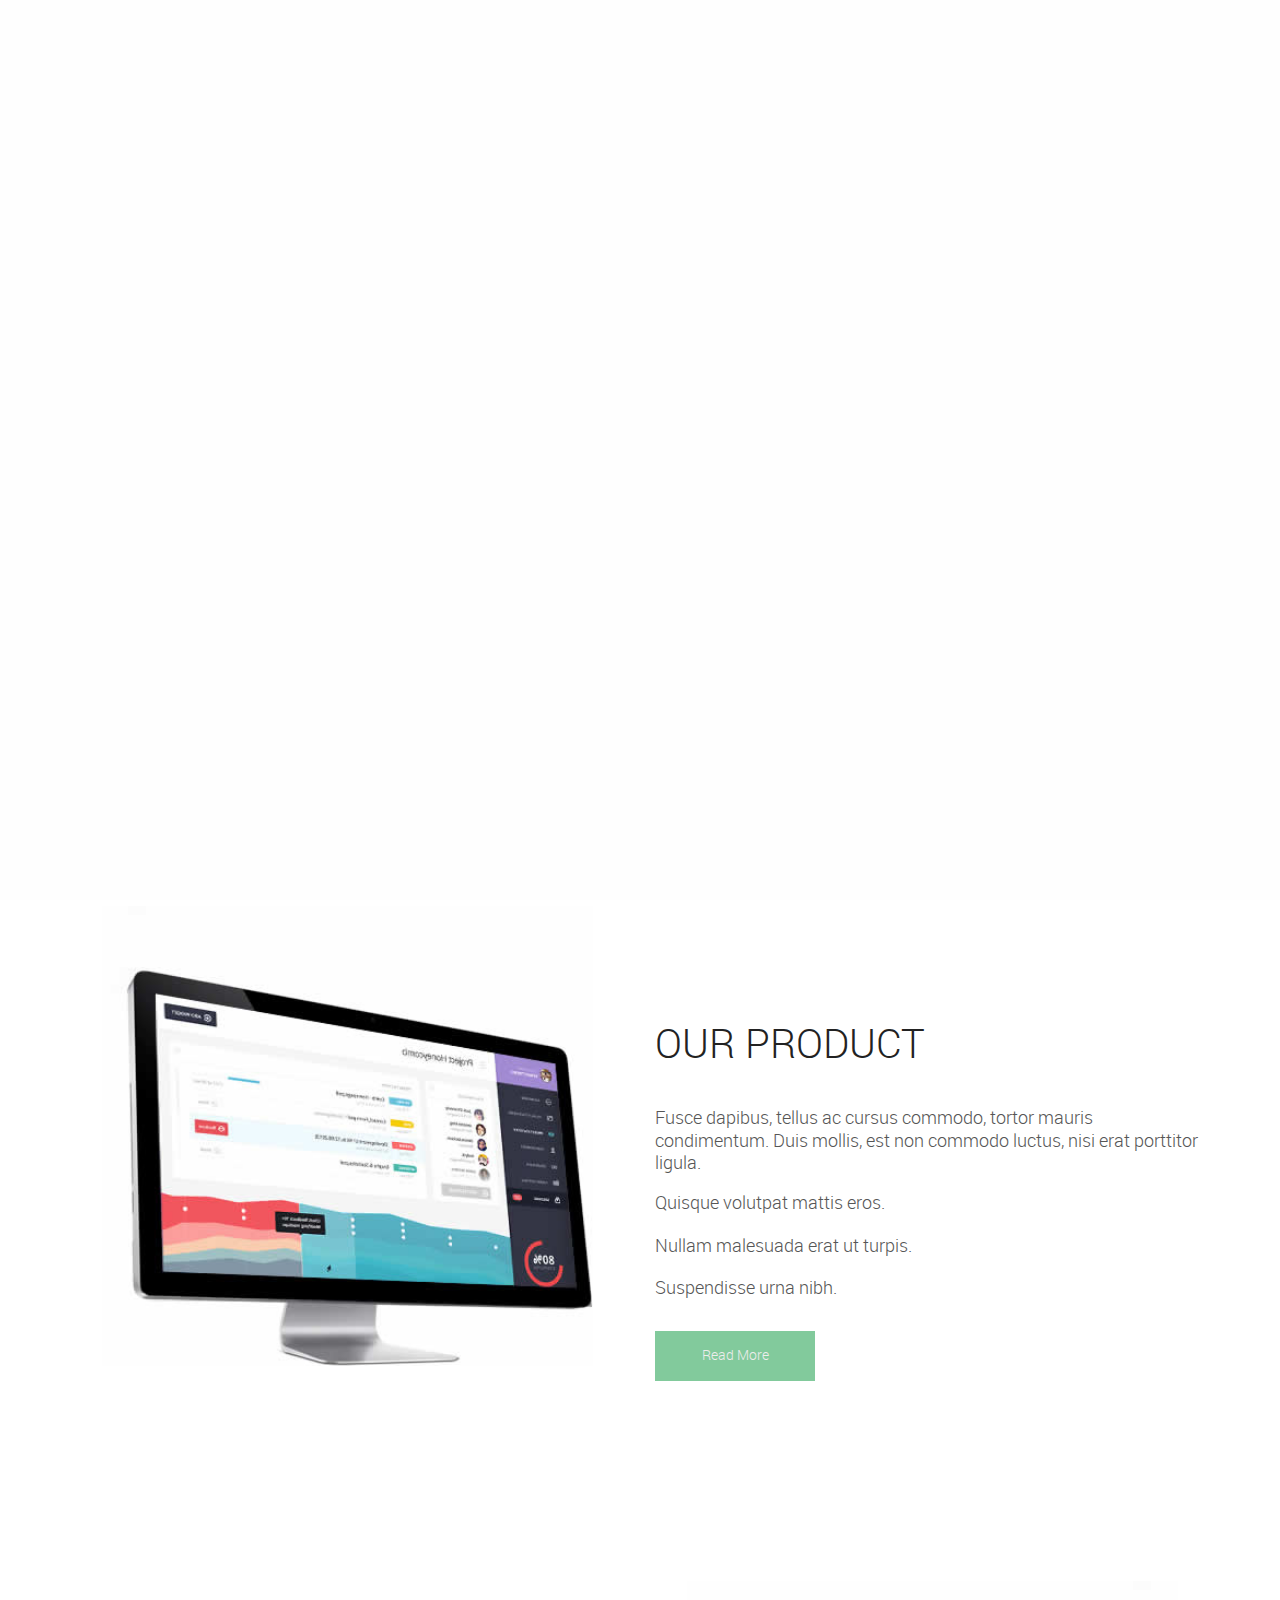
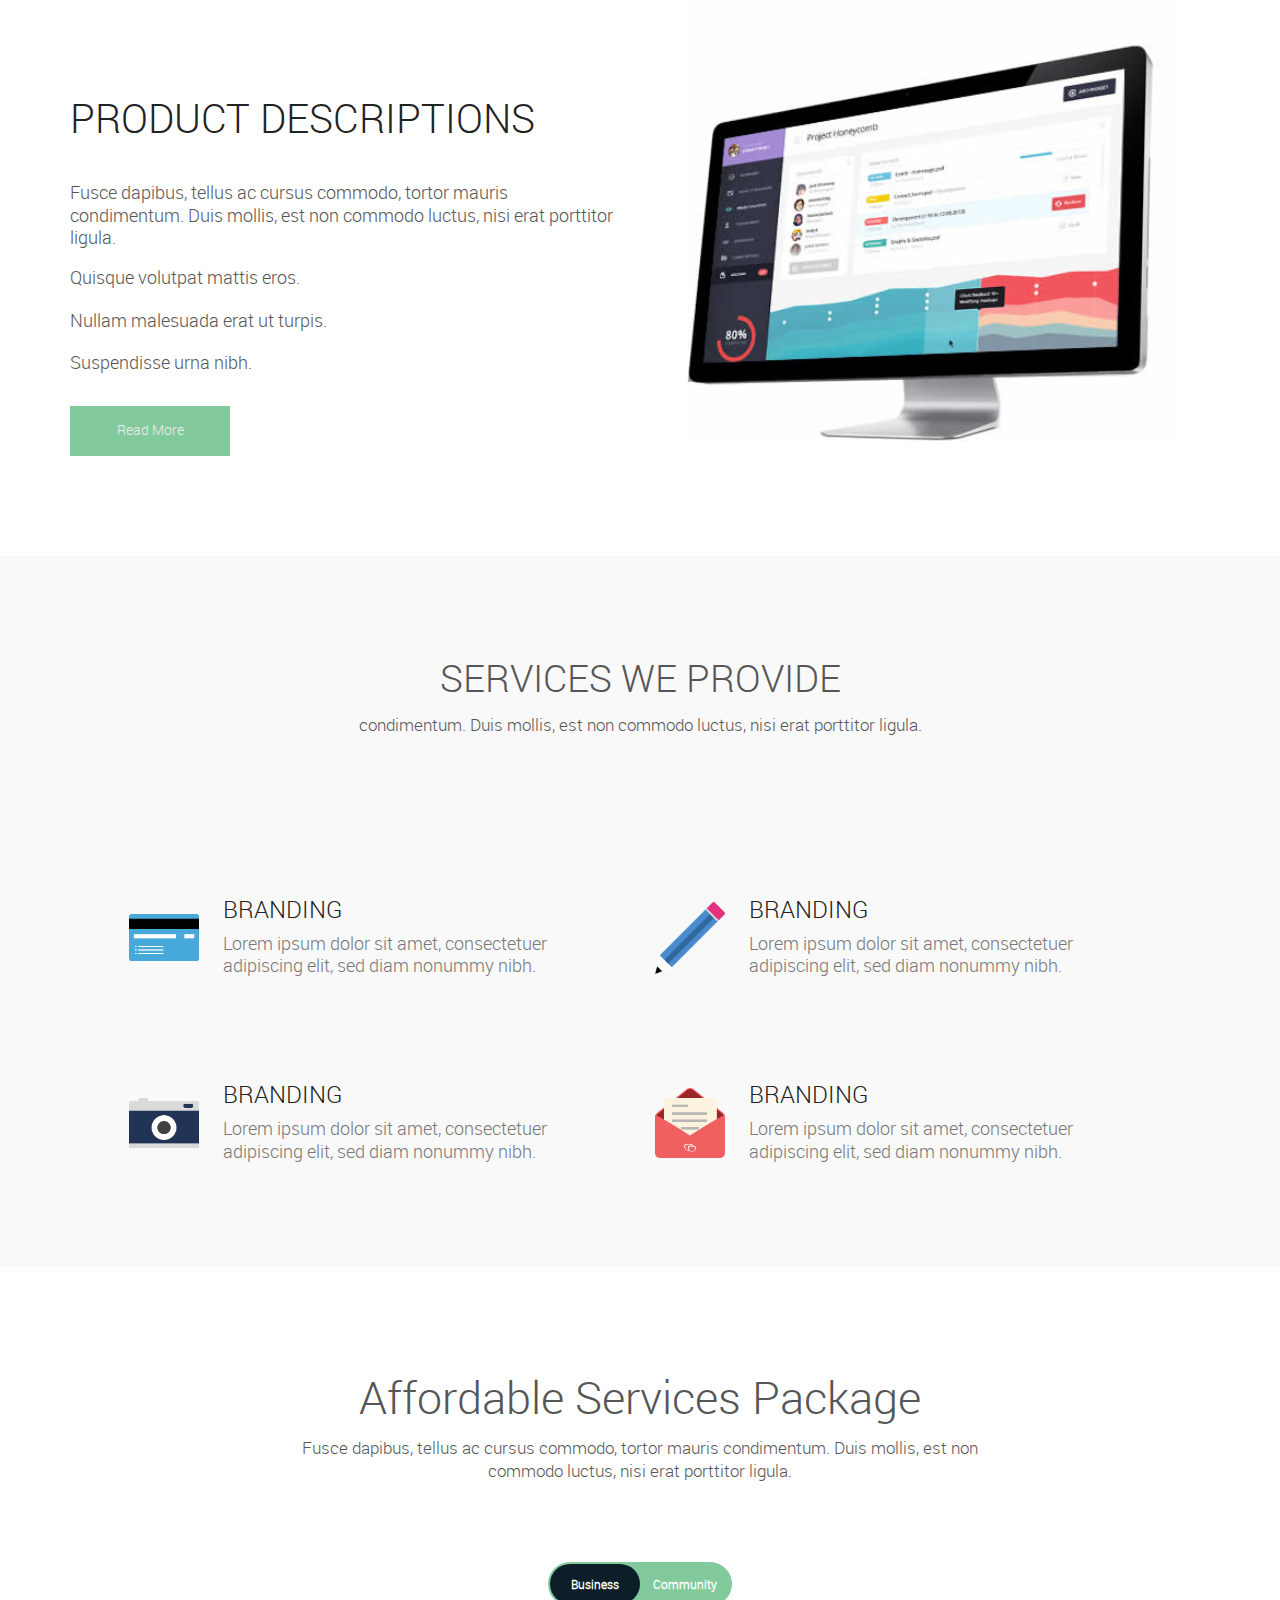
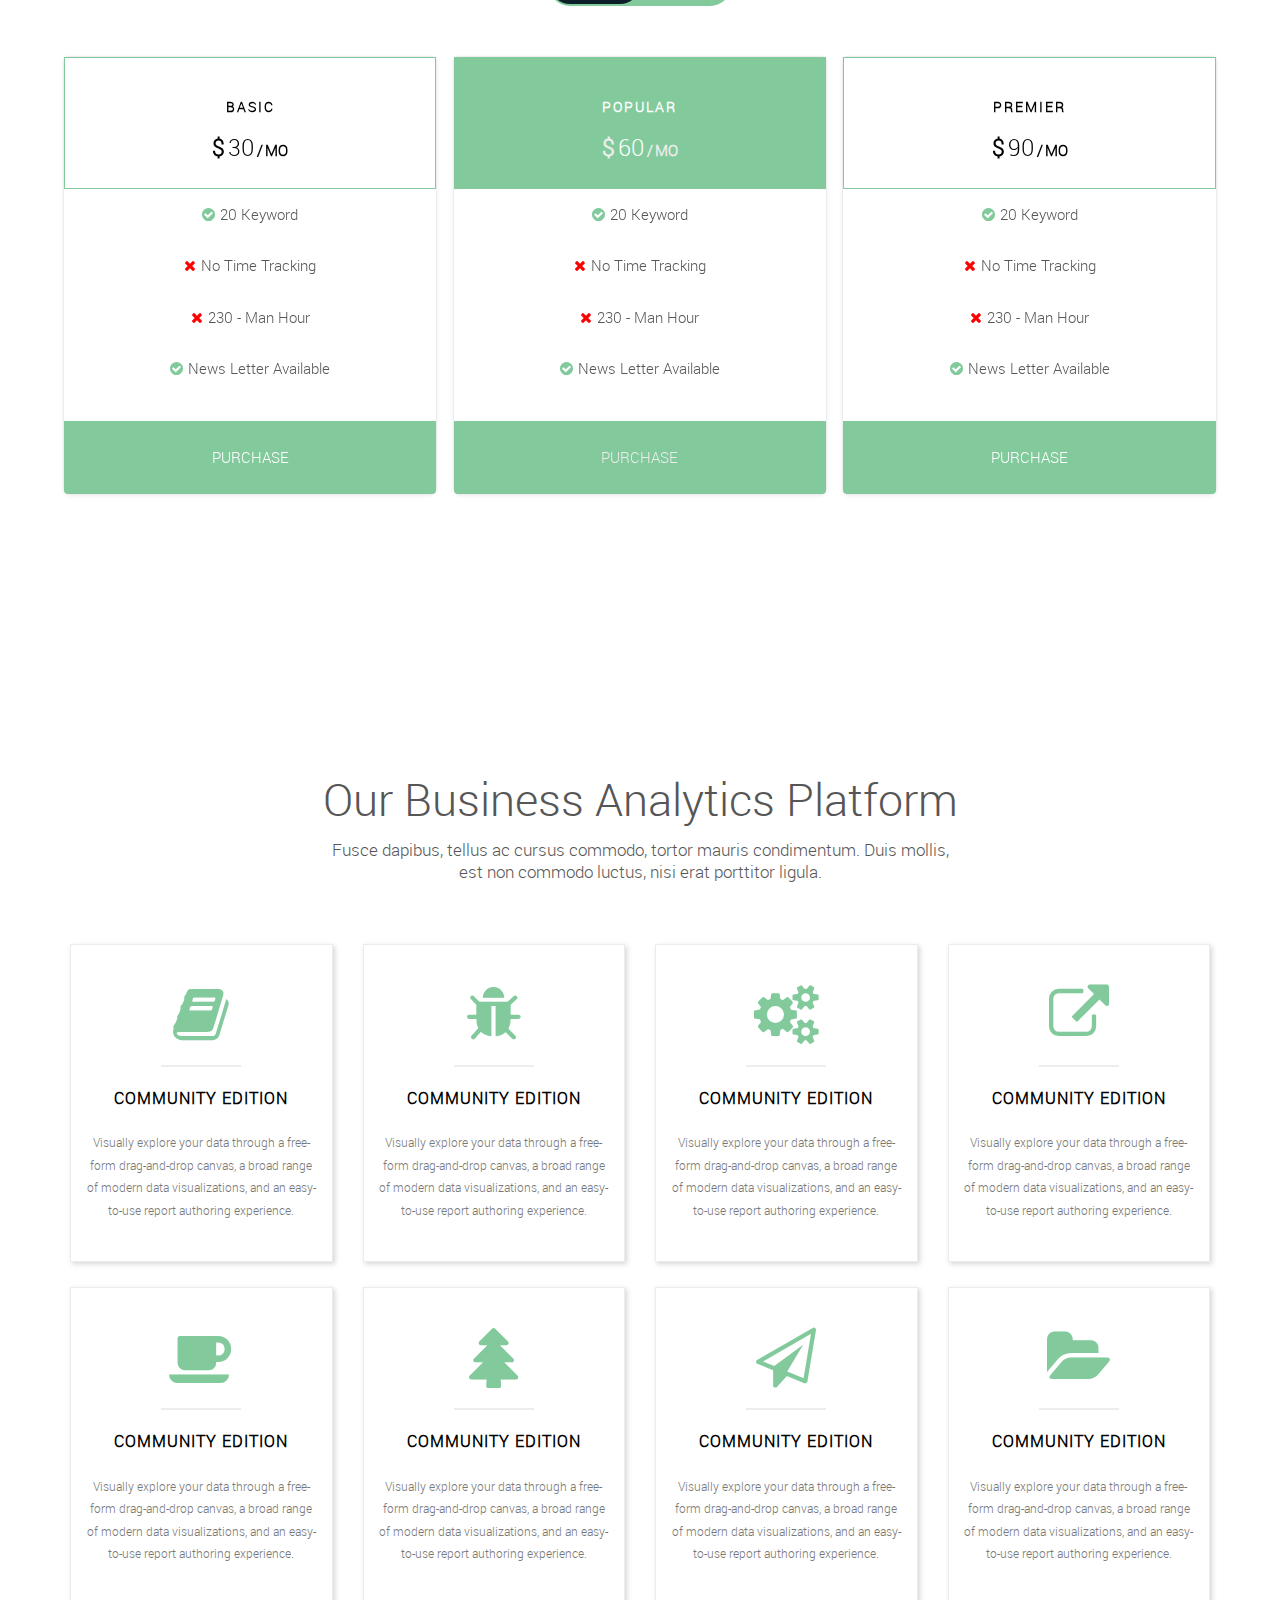
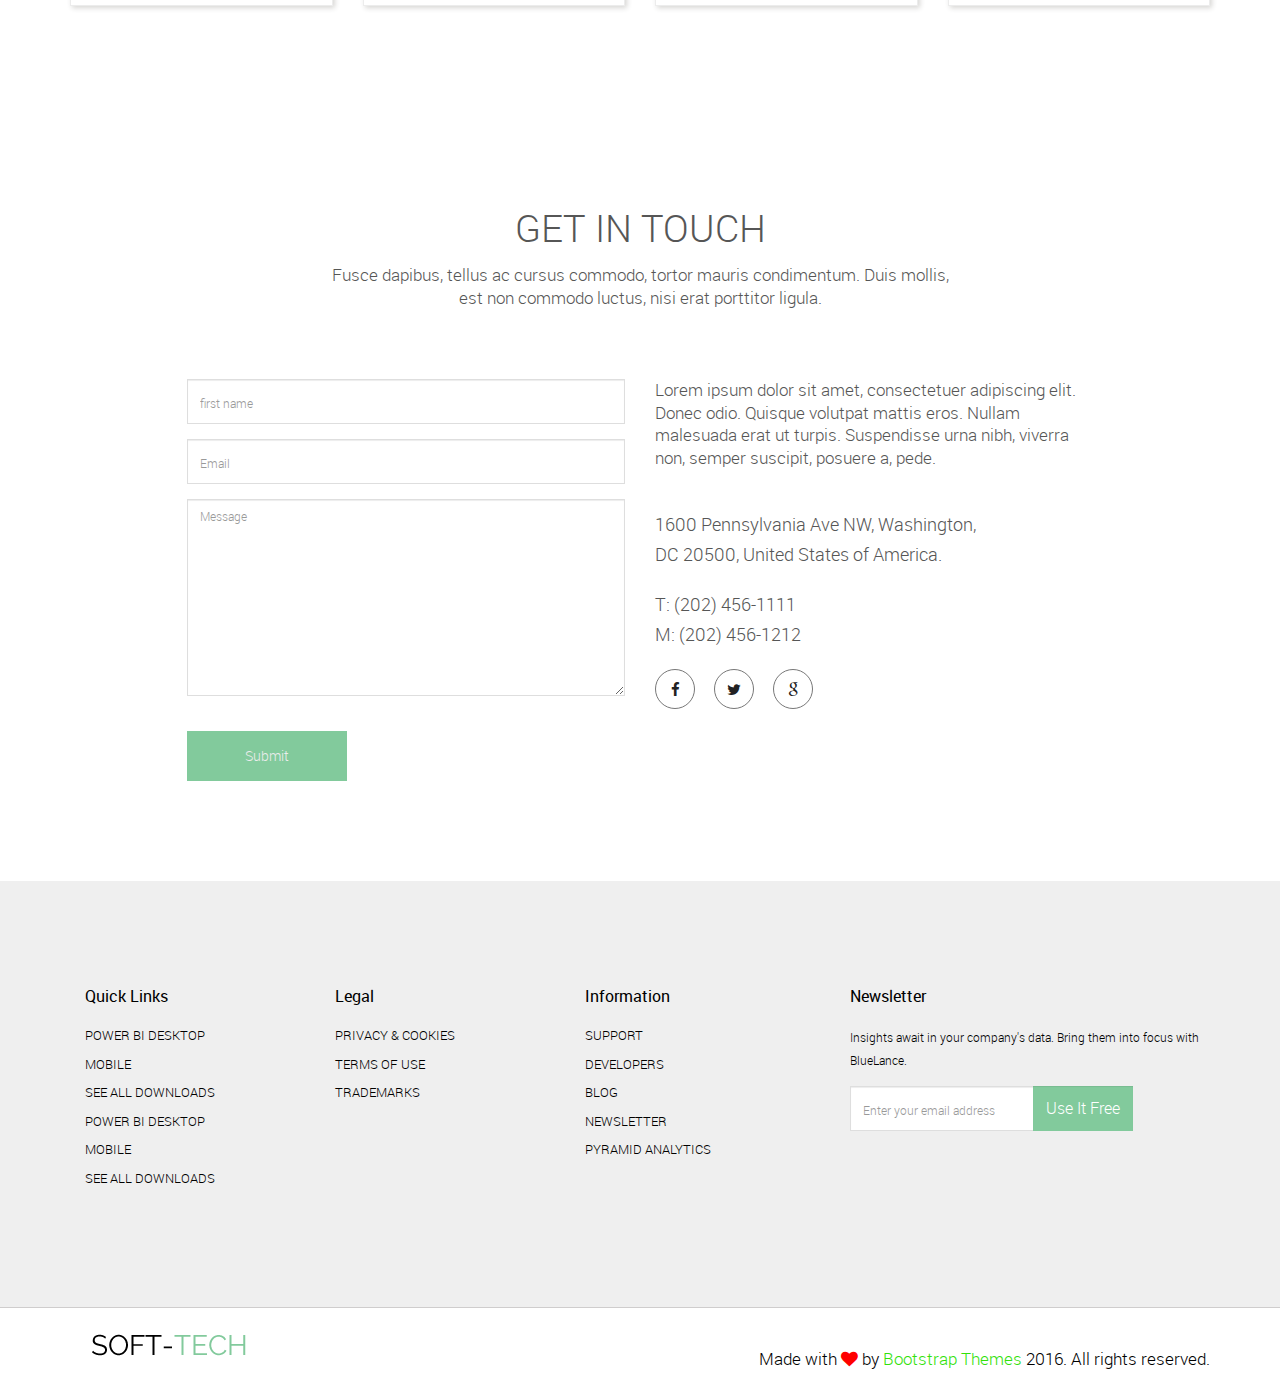
==== webpage_template/index.html @ a2000632 "title sutff" ====
<!doctype html>
<!--[if lt IE 7]>      <html class="no-js lt-ie9 lt-ie8 lt-ie7" lang=""> <![endif]-->
<!--[if IE 7]>         <html class="no-js lt-ie9 lt-ie8" lang=""> <![endif]-->
<!--[if IE 8]>         <html class="no-js lt-ie9" lang=""> <![endif]-->
<!--[if gt IE 8]><!--> <html class="no-js" lang=""> <!--<![endif]-->
    <head>
        <meta charset="utf-8">
        <meta http-equiv="X-UA-Compatible" content="IE=edge,chrome=1">
        <title>AIR SHARE Free Landing Page</title>
        <meta name="description" content="">
        <meta name="viewport" content="width=device-width, initial-scale=1">
        <link rel="apple-touch-icon" href="apple-touch-icon.png">

        <link rel="stylesheet" href="assets/css/bootstrap.min.css">
        <!--        <link rel="stylesheet" href="assets/css/bootstrap-theme.min.css">-->


        <!--For Plugins external css-->
        <link rel="stylesheet" href="assets/css/plugins.css" />
        <link rel="stylesheet" href="assets/css/roboto-webfont.css" />

        <!--Theme custom css -->
        <link rel="stylesheet" href="assets/css/style.css">

        <!--Theme Responsive css-->
        <link rel="stylesheet" href="assets/css/responsive.css" />

        <script src="assets/js/vendor/modernizr-2.8.3-respond-1.4.2.min.js"></script>
    </head>
    <body>
        <!--[if lt IE 8]>
            <p class="browserupgrade">You are using an <strong>outdated</strong> browser. Please <a href="http://browsehappy.com/">upgrade your browser</a> to improve your experience.</p>
        <![endif]-->
		<div class='preloader'><div class='loaded'>&nbsp;</div></div>
        <!-- Sections -->
        <section id="social" class="social">
            <div class="container">
                <!-- Example row of columns -->
                <div class="row">
                    <div class="social-wrapper">
                        <div class="col-md-6">
                            <div class="social-icon">
                                <a href="#"><i class="fa fa-facebook"></i></a>
                                <a href="#"><i class="fa fa-twitter"></i></a>
                                <a href="#"><i class="fa fa-google-plus"></i></a>
                                <a href="#"><i class="fa fa-linkedin"></i></a>
                            </div>
                        </div>
                        <div class="col-md-6">
                            <div class="social-contact">
                                <a href="#"><i class="fa fa-phone"></i>+1 9567756092</a>
                                <a href="#"><i class="fa fa-envelope"></i>airshare@gmail.com</a>
                            </div>
                        </div>
                    </div>
                </div>
            </div> <!-- /container -->
        </section>

        <nav class="navbar navbar-default">
            <div class="container">
                <!-- Brand and toggle get grouped for better mobile display -->
                <div class="navbar-header">
                    <button type="button" class="navbar-toggle collapsed" data-toggle="collapse" data-target="#bs-example-navbar-collapse-1" aria-expanded="false">
                        <span class="sr-only">Toggle navigation</span>
                        <span class="icon-bar"></span>
                        <span class="icon-bar"></span>
                        <span class="icon-bar"></span>
                    </button>
                    <a class="navbar-brand" href="#"><img src="assets/images/logo.png" alt="Logo" /></a>
                </div>

                <!-- Collect the nav links, forms, and other content for toggling -->
                <div class="collapse navbar-collapse" id="bs-example-navbar-collapse-1">

                    <ul class="nav navbar-nav navbar-right">
                        <li class="active"><a href="#home">Home</a></li>
                        <li><a href="#features">PRODUCT</a></li>
                        <li><a href="#service">Service</a></li>
                        <li><a href="#price">PRICE</a></li>
                        <li><a href="#business">Business</a></li>
                        <li><a href="#contact">Contact</a></li>
                        <li class="login"><a href="#">Sign In</a></li>
                    </ul>

                </div><!-- /.navbar-collapse -->
            </div><!-- /.container-fluid -->
        </nav>

        <!--Home page style-->
        <header id="home" class="home">
            <div class="overlay-fluid-block">
                <div class="container text-center">
                    <div class="row">
                        <div class="home-wrapper">
                            <div class="col-md-10 col-md-offset-1">
                                <div class="home-content">

                                    <h1>Bring your Big Data to Life With Soft-Tech</h1>
                                    <p>Blue Lance transforms your company's data into rich visuals for you to collect and organize so you can focus on what matters to you. Stay in the know, spot trends as they happen, and push your business further.</p>

                                    <div class="row">
                                        <div class="col-md-6 col-md-offset-3 col-sm-12 col-xs-12">
                                            <div class="home-contact">
                                                <div class="input-group">
                                                    <input type="text" class="form-control" placeholder="Enter your email address">
                                                    <input type="submit" class="form-control" value="Use It Free">

                                                </div><!-- /input-group -->


                                            </div>
                                        </div>
                                    </div>


                                </div>
                            </div>
                        </div>
                    </div>
                </div>
            </div>
        </header>

        <!-- Sections -->
        <section id="features" class="features sections">
            <div class="container">
                <div class="row">
                    <div class="main_features_content2">

                        <div class="col-sm-6">
                            <div class="single_features_left text-center">
                                <img src="assets/images/feature-2.jpg" alt="" />
                            </div>
                        </div>

                        <div class="col-sm-6 margin-top-60">
                            <div class="single_features_right ">
                                <h2>OUR PRODUCT</h2>
                                <p>Fusce dapibus, tellus ac cursus commodo, tortor mauris condimentum. Duis mollis, est non commodo luctus, nisi erat porttitor ligula.</p>
                                <ul>
                                    <li>Quisque volutpat mattis eros.</li>
                                    <li>Nullam malesuada erat ut turpis.</li>
                                    <li>Suspendisse urna nibh.</li>
                                </ul>
                                <div class="features_buttom">
                                    <a href="" class="btn btn-default">Read More</a>
                                </div>
                            </div>
                        </div>

                    </div>
                </div>
            </div>
        </section><!--End of Features 2 Section -->
        <section id="features" class="features sections">
            <div class="container">
                <div class="row">
                    <div class="main_features_content2">



                        <div class="col-sm-6 margin-top-60">
                            <div class="single_features_right ">
                                <h2>PRODUCT DESCRIPTIONS</h2>
                                <p>Fusce dapibus, tellus ac cursus commodo, tortor mauris condimentum. Duis mollis, est non commodo luctus, nisi erat porttitor ligula.</p>
                                <ul>
                                    <li>Quisque volutpat mattis eros.</li>
                                    <li>Nullam malesuada erat ut turpis.</li>
                                    <li>Suspendisse urna nibh.</li>
                                </ul>
                                <div class="features_buttom">
                                    <a href="" class="btn btn-default">Read More</a>
                                </div>
                            </div>
                        </div>
                         <div class="col-sm-6">
                            <div class="single_features_left text-center">
                                <img src="assets/images/feature-1.jpg" alt="" />
                            </div>
                        </div>

                    </div>
                </div>
            </div>
        </section><!--End of Features 2 Section -->


        <section id="service" class="service2 sections lightbg">
            <div class="container">
                <div class="row">
                    <div class="main_service2">
                        <div class="head_title text-center">
                            <h2>SERVICES WE PROVIDE</h2>
                            <p>condimentum. Duis mollis, est non commodo luctus, nisi erat porttitor ligula.</p>
                        </div>

                        <div class="service_content">
                            <div class="col-md-6 col-sm-6">
                                <div class="single_service2">
                                    <div class="single_service_left">
                                        <img src="assets/images/flaticon1.png" alt="" />
                                    </div>
                                    <div class="single_service_right">
                                        <h2>Branding</h2>
                                        <p>Lorem ipsum dolor sit amet, consectetuer adipiscing elit, sed diam nonummy nibh.</p>
                                    </div>
                                </div>
                            </div>
                            <div class="col-md-6 col-sm-6">
                                <div class="single_service2">
                                    <div class="single_service_left">
                                       <img src="assets/images/flaticon2.png" alt="" />
                                    </div>
                                    <div class="single_service_right">
                                        <h2>Branding</h2>
                                        <p>Lorem ipsum dolor sit amet, consectetuer adipiscing elit, sed diam nonummy nibh.</p>
                                    </div>
                                </div>
                            </div>
                            <div class="col-md-6 col-sm-6">
                                <div class="single_service2">
                                    <div class="single_service_left">
                                      <img src="assets/images/flaticon3.png" alt="" />
                                    </div>
                                    <div class="single_service_right">
                                        <h2>Branding</h2>
                                        <p>Lorem ipsum dolor sit amet, consectetuer adipiscing elit, sed diam nonummy nibh.</p>
                                    </div>
                                </div>
                            </div>
                            <div class="col-md-6 col-sm-6">
                                <div class="single_service2">
                                    <div class="single_service_left">
                                        <img src="assets/images/flaticon4.png" alt="" />
                                    </div>
                                    <div class="single_service_right">
                                        <h2>Branding</h2>
                                        <p>Lorem ipsum dolor sit amet, consectetuer adipiscing elit, sed diam nonummy nibh.</p>
                                    </div>
                                </div>
                            </div>
                        </div>
                    </div>
                </div>
            </div>
        </section><!-- End of Service2 Section -->



        <!-- Sections -->
        <section id="price" class="price sections">


            <div class="head_title text-center">
                <h1>Affordable Services Package</h1>
				<p>Fusce dapibus, tellus ac cursus commodo, tortor mauris condimentum. Duis mollis, est non commodo luctus, nisi erat porttitor ligula.</p>
            </div>
            <!-- Example row of columns -->
            <div class="cd-pricing-container cd-has-margins">
                <div class="cd-pricing-switcher">
                    <p class="fieldset">
                        <input type="radio" name="duration-2" value="monthly" id="monthly-2" checked>
                        <label for="monthly-2">Business</label>
                        <input type="radio" name="duration-2" value="yearly" id="yearly-2">
                        <label for="yearly-2">Community</label>
                        <span class="cd-switch"></span>
                    </p>
                </div> <!-- .cd-pricing-switcher -->

                <ul class="cd-pricing-list cd-bounce-invert">
                    <li>
                        <ul class="cd-pricing-wrapper">
                            <li data-type="monthly" class="is-visible">
                                <header class="cd-pricing-header">
                                    <h2>Basic</h2>

                                    <div class="cd-price">
                                        <span class="cd-currency">$</span>
                                        <span class="cd-value">30</span>
                                        <span class="cd-duration">mo</span>
                                    </div>
                                </header> <!-- .cd-pricing-header -->

                                <div class="cd-pricing-body">
                                    <ul class="cd-pricing-features">
                                        <li><em><i class="fa fa-check-circle"></i></em>20 Keyword</li>
                                        <li><em><i class="fa fa-remove"></i></em>No Time Tracking</li>
                                        <li><em><i class="fa fa-remove"></i></em>230 - Man Hour</li>
                                        <li><em><i class="fa fa-check-circle"></i></em>News Letter Available</li>

                                    </ul>
                                </div> <!-- .cd-pricing-body -->

                                <footer class="cd-pricing-footer">
                                    <a class="cd-select" href="#">Purchase</a>
                                </footer>  <!-- .cd-pricing-footer -->
                            </li>

                            <li data-type="yearly" class="is-hidden">
                                <header class="cd-pricing-header">
                                    <h2>Basic</h2>

                                    <div class="cd-price">
                                        <span class="cd-currency">$</span>
                                        <span class="cd-value">320</span>
                                        <span class="cd-duration">yr</span>
                                    </div>
                                </header> <!-- .cd-pricing-header -->

                                <div class="cd-pricing-body">
                                    <ul class="cd-pricing-features">
                                        <li><em><i class="fa fa-check-circle"></i></em>20 Keyword</li>
                                        <li><em><i class="fa fa-remove"></i></em>No Time Tracking</li>
                                        <li><em><i class="fa fa-remove"></i></em>230 - Man Hour</li>
                                        <li><em><i class="fa fa-check-circle"></i></em>News Letter Available</li>

                                    </ul>
                                </div> <!-- .cd-pricing-body -->

                                <footer class="cd-pricing-footer">
                                    <a class="cd-select" href="#">Purchase</a>
                                </footer>  <!-- .cd-pricing-footer -->
                            </li>
                        </ul> <!-- .cd-pricing-wrapper -->
                    </li>

                    <li class="cd-popular">
                        <ul class="cd-pricing-wrapper">
                            <li data-type="monthly" class="is-visible">
                                <header class="cd-pricing-header">
                                    <h2>Popular</h2>
                                    <div class="cd-price">
                                        <span class="cd-currency">$</span>
                                        <span class="cd-value">60</span>
                                        <span class="cd-duration">mo</span>
                                    </div>
                                </header> <!-- .cd-pricing-header -->

                                <div class="cd-pricing-body">
                                    <ul class="cd-pricing-features">
                                        <li><em><i class="fa fa-check-circle"></i></em>20 Keyword</li>
                                        <li><em><i class="fa fa-remove"></i></em>No Time Tracking</li>
                                        <li><em><i class="fa fa-remove"></i></em>230 - Man Hour</li>
                                        <li><em><i class="fa fa-check-circle"></i></em>News Letter Available</li>

                                    </ul>
                                </div> <!-- .cd-pricing-body -->

                                <footer class="cd-pricing-footer">
                                    <a class="cd-select" href="#">Purchase</a>
                                </footer>  <!-- .cd-pricing-footer -->
                            </li>

                            <li data-type="yearly" class="is-hidden">
                                <header class="cd-pricing-header">
                                    <h2>Popular</h2>

                                    <div class="cd-price">
                                        <span class="cd-currency">$</span>
                                        <span class="cd-value">630</span>
                                        <span class="cd-duration">yr</span>
                                    </div>
                                </header> <!-- .cd-pricing-header -->

                                <div class="cd-pricing-body">
                                    <ul class="cd-pricing-features">
                                        <li><em><i class="fa fa-check-circle"></i></em>20 Keyword</li>
                                        <li><em><i class="fa fa-remove"></i></em>No Time Tracking</li>
                                        <li><em><i class="fa fa-remove"></i></em>230 - Man Hour</li>
                                        <li><em><i class="fa fa-check-circle"></i></em>News Letter Available</li>

                                    </ul>
                                </div> <!-- .cd-pricing-body -->

                                <footer class="cd-pricing-footer">
                                    <a class="cd-select" href="#">Purchase</a>
                                </footer>  <!-- .cd-pricing-footer -->
                            </li>
                        </ul> <!-- .cd-pricing-wrapper -->
                    </li>

                    <li>
                        <ul class="cd-pricing-wrapper">
                            <li data-type="monthly" class="is-visible">
                                <header class="cd-pricing-header">
                                    <h2>Premier</h2>

                                    <div class="cd-price">
                                        <span class="cd-currency">$</span>
                                        <span class="cd-value">90</span>
                                        <span class="cd-duration">mo</span>
                                    </div>
                                </header> <!-- .cd-pricing-header -->

                                <div class="cd-pricing-body">
                                    <ul class="cd-pricing-features">
                                        <li><em><i class="fa fa-check-circle"></i></em>20 Keyword</li>
                                        <li><em><i class="fa fa-remove"></i></em>No Time Tracking</li>
                                        <li><em><i class="fa fa-remove"></i></em>230 - Man Hour</li>
                                        <li><em><i class="fa fa-check-circle"></i></em>News Letter Available</li>

                                    </ul>
                                </div> <!-- .cd-pricing-body -->

                                <footer class="cd-pricing-footer">
                                    <a class="cd-select" href="#">Purchase</a>
                                </footer>  <!-- .cd-pricing-footer -->
                            </li>

                            <li data-type="yearly" class="is-hidden">
                                <header class="cd-pricing-header">
                                    <h2>Premier</h2>

                                    <div class="cd-price">
                                        <span class="cd-currency">$</span>
                                        <span class="cd-value">950</span>
                                        <span class="cd-duration">yr</span>
                                    </div>
                                </header> <!-- .cd-pricing-header -->

                                <div class="cd-pricing-body">
                                    <ul class="cd-pricing-features">
                                        <li><em><i class="fa fa-check-circle"></i></em>20 Keyword</li>
                                        <li><em><i class="fa fa-remove"></i></em>No Time Tracking</li>
                                        <li><em><i class="fa fa-remove"></i></em>230 - Man Hour</li>
                                        <li><em><i class="fa fa-check-circle"></i></em>News Letter Available</li>

                                    </ul>
                                </div> <!-- .cd-pricing-body -->

                                <footer class="cd-pricing-footer">
                                    <a class="cd-select" href="#">Purchase</a>
                                </footer>  <!-- .cd-pricing-footer -->
                            </li>
                        </ul> <!-- .cd-pricing-wrapper -->
                    </li>
                </ul> <!-- .cd-pricing-list -->
            </div> <!-- .cd-pricing-container -->

        </section>

        <!-- Sections -->
        <section id="business" class="portfolio sections">
            <div class="container">
                <div class="head_title text-center">
                    <h1>Our Business Analytics Platform</h1>
					<p>Fusce dapibus, tellus ac cursus commodo, tortor mauris condimentum. Duis mollis, est non commodo luctus, nisi erat porttitor ligula.</p>
                </div>

                <div class="row">
                    <div class="portfolio-wrapper text-center">
                        <div class="col-md-3 col-sm-6 col-xs-12">
                            <div class="community-edition">
                                <i class="fa fa-book"></i>
                                <div class="separator"></div>
                                <h4>Community Edition</h4>
                                <p>Visually explore your data through a free-form drag-and-drop canvas, a broad range of modern data visualizations, and an easy-to-use report authoring experience.</p>
                            </div>
                        </div>

                        <div class="col-md-3 col-sm-6 col-xs-12">
                            <div class="community-edition">
                                <i class="fa fa-bug"></i>
                                <div class="separator"></div>
                                <h4>Community Edition</h4>
                                <p>Visually explore your data through a free-form drag-and-drop canvas, a broad range of modern data visualizations, and an easy-to-use report authoring experience.</p>
                            </div>
                        </div>

                        <div class="col-md-3 col-sm-6 col-xs-12">
                            <div class="community-edition">
                                <i class="fa fa-gears"></i>
                                <div class="separator"></div>
                                <h4>Community Edition</h4>
                                <p>Visually explore your data through a free-form drag-and-drop canvas, a broad range of modern data visualizations, and an easy-to-use report authoring experience.</p>
                            </div>
                        </div>

                        <div class="col-md-3 col-sm-6 col-xs-12">
                            <div class="community-edition">
                                <i class="fa fa-external-link"></i>
                                <div class="separator"></div>
                                <h4>Community Edition</h4>
                                <p>Visually explore your data through a free-form drag-and-drop canvas, a broad range of modern data visualizations, and an easy-to-use report authoring experience.</p>
                            </div>
                        </div>

                    </div>
                </div>

                <!-- Example row of columns -->
                <div class="row">
                    <div class="portfolio-wrapper2 text-center">
                        <div class="col-md-3 col-sm-6 col-xs-12">
                            <div class="community-edition">
                                <i class="fa fa-coffee"></i>
                                <div class="separator"></div>
                                <h4>Community Edition</h4>
                                <p>Visually explore your data through a free-form drag-and-drop canvas, a broad range of modern data visualizations, and an easy-to-use report authoring experience.</p>
                            </div>
                        </div>

                        <div class="col-md-3 col-sm-6 col-xs-12">
                            <div class="community-edition">
                                <i class="fa fa-tree"></i>
                                <div class="separator"></div>
                                <h4>Community Edition</h4>
                                <p>Visually explore your data through a free-form drag-and-drop canvas, a broad range of modern data visualizations, and an easy-to-use report authoring experience.</p>
                            </div>
                        </div>

                        <div class="col-md-3 col-sm-6 col-xs-12">
                            <div class="community-edition">
                                <i class="fa fa-paper-plane-o"></i>
                                <div class="separator"></div>
                                <h4>Community Edition</h4>
                                <p>Visually explore your data through a free-form drag-and-drop canvas, a broad range of modern data visualizations, and an easy-to-use report authoring experience.</p>
                            </div>
                        </div>

                        <div class="col-md-3 col-sm-6 col-xs-12">
                            <div class="community-edition">
                                <i class="fa fa-folder-open"></i>
                                <div class="separator"></div>
                                <h4>Community Edition</h4>
                                <p>Visually explore your data through a free-form drag-and-drop canvas, a broad range of modern data visualizations, and an easy-to-use report authoring experience.</p>
                            </div>
                        </div>

                    </div>
                </div>
            </div> <!-- /container -->
        </section>


        <section id="contact" class="contact sections">
            <div class="container">
                <div class="row">
                    <div class="main_contact whitebackground">
                        <div class="head_title text-center">
                            <h2>GET IN TOUCH</h2>
							<p>Fusce dapibus, tellus ac cursus commodo, tortor mauris condimentum. Duis mollis, est non commodo luctus, nisi erat porttitor ligula.</p>
                        </div>
                        <div class="contact_content">
                            <div class="col-md-6">
                                <div class="single_left_contact">
                                    <form action="#" id="formid">

                                        <div class="form-group">
                                            <input type="text" class="form-control" name="name" placeholder="first name" required="">
                                        </div>

                                        <div class="form-group">
                                            <input type="email" class="form-control" name="email" placeholder="Email" required="">
                                        </div>


                                        <div class="form-group">
                                            <textarea class="form-control" name="message" rows="8" placeholder="Message"></textarea>
                                        </div>

                                        <div class="center-content">
                                            <input type="submit" value="Submit" class="btn btn-default">
                                        </div>
                                    </form>
                                </div>
                            </div>
                            <div class="col-md-6">
                                <div class="single_right_contact">
                                    <p>Lorem ipsum dolor sit amet, consectetuer adipiscing elit. Donec odio. Quisque volutpat mattis eros. Nullam malesuada erat ut turpis. Suspendisse urna nibh, viverra non, semper suscipit, posuere a, pede.</p>

                                    <div class="contact_address margin-top-40">
                                        <span>1600 Pennsylvania Ave NW, Washington,</span>
                                        <span>DC 20500, United States of America.</span>
                                        <span class="margin-top-20">T: (202) 456-1111</span>
                                        <span>M: (202) 456-1212</span>
                                    </div>

                                    <div class="contact_socail_bookmark">
                                        <a href=""><i class="fa fa-facebook"></i></a>
                                        <a href=""><i class="fa fa-twitter"></i></a>
                                        <a href=""><i class="fa fa-google"></i></a>
                                    </div>

                                </div>
                            </div>
                        </div>
                    </div>
                </div>
            </div>
        </section><!-- End of Contact Section -->


        <section id="footer-menu" class="sections footer-menu">
            <div class="container">
                <div class="row">
                    <div class="footer-menu-wrapper">

                        <div class="col-md-8 col-sm-12 col-xs-12">
                            <div class="col-md-4 col-sm-6 col-xs-12">
                                <div class="menu-item">
                                    <h5>Quick Links</h5>
                                    <ul>
                                        <li>POWER BI DESKTOP</li>
                                        <li>MOBILE</li>
                                        <li>SEE ALL DOWNLOADS</li>
                                        <li>POWER BI DESKTOP</li>
                                        <li>MOBILE</li>
                                        <li>SEE ALL DOWNLOADS</li>
                                    </ul>
                                </div>
                            </div>

                            <div class="col-md-4 col-sm-6 col-xs-12">
                                <div class="menu-item">
                                    <h5>Legal</h5>
                                    <ul>
                                        <li>PRIVACY & COOKIES</li>
                                        <li>TERMS OF USE</li>
                                        <li>TRADEMARKS</li>
                                    </ul>
                                </div>
                            </div>

                            <div class="col-md-4 col-sm-6 col-xs-12">
                                <div class="menu-item">
                                    <h5>Information</h5>
                                    <ul>
                                        <li>SUPPORT</li>
                                        <li>DEVELOPERS</li>
                                        <li>BLOG</li>
                                        <li>NEWSLETTER</li>
                                        <li>PYRAMID ANALYTICS</li>
                                    </ul>
                                </div>
                            </div>
                        </div>

                        <div class="col-md-4 col-sm-6 col-xs-12">
                            <div class="menu-item">
                                <h5>Newsletter</h5>
                                <p>Insights await in your company's data. Bring them into focus with BlueLance.</p>
                                <div class="input-group">
                                    <input type="text" class="form-control" placeholder="Enter your email address">
                                    <input type="submit" class="form-control" value="Use It Free">
                                </div>
                            </div>
                        </div>

                    </div>
                </div>
            </div>
        </section>


        <!--Footer-->
        <footer id="footer" class="footer">
            <div class="container">
                <div class="row">
                    <div class="footer-wrapper">

                        <div class="col-md-6 col-sm-6 col-xs-12">
                            <div class="footer-brand">
                                <img src="assets/images/logo.png" alt="logo" />
                            </div>
                        </div>

                        <div class="col-md-6 col-sm-6 col-xs-12">
                            <div class="copyright">
                                <p>Made with <i class="fa fa-heart"></i> by <a target="_blank" href="http://bootstrapthemes.co"> Bootstrap Themes </a>2016. All rights reserved.</p>

                            </div>
                        </div>

                    </div>
                </div>
            </div>
        </footer>


		<div class="scrollup">
			<a href="#"><i class="fa fa-chevron-up"></i></a>
		</div>


        <script src="assets/js/vendor/jquery-1.11.2.min.js"></script>
        <script src="assets/js/vendor/bootstrap.min.js"></script>

        <script src="assets/js/plugins.js"></script>
        <script src="assets/js/modernizr.js"></script>
        <script src="assets/js/main.js"></script>
    </body>
</html>
---- webpage_template/assets/css/plugins.css ----
/*
Author: XpeedStudio
Author URI: http://themeforest.net/user/XpeedStudio/portfolio
*/


//Animate CSS

@charset "UTF-8";.animated{-webkit-animation-duration:1s;animation-duration:1s;-webkit-animation-fill-mode:both;animation-fill-mode:both}.animated.hinge{-webkit-animation-duration:2s;animation-duration:2s}@-webkit-keyframes bounce{0%,20%,50%,80%,100%{-webkit-transform:translateY(0);transform:translateY(0)}40%{-webkit-transform:translateY(-30px);transform:translateY(-30px)}60%{-webkit-transform:translateY(-15px);transform:translateY(-15px)}}@keyframes bounce{0%,20%,50%,80%,100%{-webkit-transform:translateY(0);-ms-transform:translateY(0);transform:translateY(0)}40%{-webkit-transform:translateY(-30px);-ms-transform:translateY(-30px);transform:translateY(-30px)}60%{-webkit-transform:translateY(-15px);-ms-transform:translateY(-15px);transform:translateY(-15px)}}.bounce{-webkit-animation-name:bounce;animation-name:bounce}@-webkit-keyframes flash{0%,50%,100%{opacity:1}25%,75%{opacity:0}}@keyframes flash{0%,50%,100%{opacity:1}25%,75%{opacity:0}}.flash{-webkit-animation-name:flash;animation-name:flash}@-webkit-keyframes pulse{0%{-webkit-transform:scale(1);transform:scale(1)}50%{-webkit-transform:scale(1.1);transform:scale(1.1)}100%{-webkit-transform:scale(1);transform:scale(1)}}@keyframes pulse{0%{-webkit-transform:scale(1);-ms-transform:scale(1);transform:scale(1)}50%{-webkit-transform:scale(1.1);-ms-transform:scale(1.1);transform:scale(1.1)}100%{-webkit-transform:scale(1);-ms-transform:scale(1);transform:scale(1)}}.pulse{-webkit-animation-name:pulse;animation-name:pulse}@-webkit-keyframes shake{0%,100%{-webkit-transform:translateX(0);transform:translateX(0)}10%,30%,50%,70%,90%{-webkit-transform:translateX(-10px);transform:translateX(-10px)}20%,40%,60%,80%{-webkit-transform:translateX(10px);transform:translateX(10px)}}@keyframes shake{0%,100%{-webkit-transform:translateX(0);-ms-transform:translateX(0);transform:translateX(0)}10%,30%,50%,70%,90%{-webkit-transform:translateX(-10px);-ms-transform:translateX(-10px);transform:translateX(-10px)}20%,40%,60%,80%{-webkit-transform:translateX(10px);-ms-transform:translateX(10px);transform:translateX(10px)}}.shake{-webkit-animation-name:shake;animation-name:shake}@-webkit-keyframes swing{20%{-webkit-transform:rotate(15deg);transform:rotate(15deg)}40%{-webkit-transform:rotate(-10deg);transform:rotate(-10deg)}60%{-webkit-transform:rotate(5deg);transform:rotate(5deg)}80%{-webkit-transform:rotate(-5deg);transform:rotate(-5deg)}100%{-webkit-transform:rotate(0);transform:rotate(0)}}@keyframes swing{20%{-webkit-transform:rotate(15deg);-ms-transform:rotate(15deg);transform:rotate(15deg)}40%{-webkit-transform:rotate(-10deg);-ms-transform:rotate(-10deg);transform:rotate(-10deg)}60%{-webkit-transform:rotate(5deg);-ms-transform:rotate(5deg);transform:rotate(5deg)}80%{-webkit-transform:rotate(-5deg);-ms-transform:rotate(-5deg);transform:rotate(-5deg)}100%{-webkit-transform:rotate(0);-ms-transform:rotate(0);transform:rotate(0)}}.swing{-webkit-transform-origin:top center;-ms-transform-origin:top center;transform-origin:top center;-webkit-animation-name:swing;animation-name:swing}@-webkit-keyframes tada{0%{-webkit-transform:scale(1);transform:scale(1)}10%,20%{-webkit-transform:scale(.9)rotate(-3deg);transform:scale(.9)rotate(-3deg)}30%,50%,70%,90%{-webkit-transform:scale(1.1)rotate(3deg);transform:scale(1.1)rotate(3deg)}40%,60%,80%{-webkit-transform:scale(1.1)rotate(-3deg);transform:scale(1.1)rotate(-3deg)}100%{-webkit-transform:scale(1)rotate(0);transform:scale(1)rotate(0)}}@keyframes tada{0%{-webkit-transform:scale(1);-ms-transform:scale(1);transform:scale(1)}10%,20%{-webkit-transform:scale(.9)rotate(-3deg);-ms-transform:scale(.9)rotate(-3deg);transform:scale(.9)rotate(-3deg)}30%,50%,70%,90%{-webkit-transform:scale(1.1)rotate(3deg);-ms-transform:scale(1.1)rotate(3deg);transform:scale(1.1)rotate(3deg)}40%,60%,80%{-webkit-transform:scale(1.1)rotate(-3deg);-ms-transform:scale(1.1)rotate(-3deg);transform:scale(1.1)rotate(-3deg)}100%{-webkit-transform:scale(1)rotate(0);-ms-transform:scale(1)rotate(0);transform:scale(1)rotate(0)}}.tada{-webkit-animation-name:tada;animation-name:tada}@-webkit-keyframes wobble{0%{-webkit-transform:translateX(0%);transform:translateX(0%)}15%{-webkit-transform:translateX(-25%)rotate(-5deg);transform:translateX(-25%)rotate(-5deg)}30%{-webkit-transform:translateX(20%)rotate(3deg);transform:translateX(20%)rotate(3deg)}45%{-webkit-transform:translateX(-15%)rotate(-3deg);transform:translateX(-15%)rotate(-3deg)}60%{-webkit-transform:translateX(10%)rotate(2deg);transform:translateX(10%)rotate(2deg)}75%{-webkit-transform:translateX(-5%)rotate(-1deg);transform:translateX(-5%)rotate(-1deg)}100%{-webkit-transform:translateX(0%);transform:translateX(0%)}}@keyframes wobble{0%{-webkit-transform:translateX(0%);-ms-transform:translateX(0%);transform:translateX(0%)}15%{-webkit-transform:translateX(-25%)rotate(-5deg);-ms-transform:translateX(-25%)rotate(-5deg);transform:translateX(-25%)rotate(-5deg)}30%{-webkit-transform:translateX(20%)rotate(3deg);-ms-transform:translateX(20%)rotate(3deg);transform:translateX(20%)rotate(3deg)}45%{-webkit-transform:translateX(-15%)rotate(-3deg);-ms-transform:translateX(-15%)rotate(-3deg);transform:translateX(-15%)rotate(-3deg)}60%{-webkit-transform:translateX(10%)rotate(2deg);-ms-transform:translateX(10%)rotate(2deg);transform:translateX(10%)rotate(2deg)}75%{-webkit-transform:translateX(-5%)rotate(-1deg);-ms-transform:translateX(-5%)rotate(-1deg);transform:translateX(-5%)rotate(-1deg)}100%{-webkit-transform:translateX(0%);-ms-transform:translateX(0%);transform:translateX(0%)}}.wobble{-webkit-animation-name:wobble;animation-name:wobble}@-webkit-keyframes bounceIn{0%{opacity:0;-webkit-transform:scale(.3);transform:scale(.3)}50%{opacity:1;-webkit-transform:scale(1.05);transform:scale(1.05)}70%{-webkit-transform:scale(.9);transform:scale(.9)}100%{-webkit-transform:scale(1);transform:scale(1)}}@keyframes bounceIn{0%{opacity:0;-webkit-transform:scale(.3);-ms-transform:scale(.3);transform:scale(.3)}50%{opacity:1;-webkit-transform:scale(1.05);-ms-transform:scale(1.05);transform:scale(1.05)}70%{-webkit-transform:scale(.9);-ms-transform:scale(.9);transform:scale(.9)}100%{-webkit-transform:scale(1);-ms-transform:scale(1);transform:scale(1)}}.bounceIn{-webkit-animation-name:bounceIn;animation-name:bounceIn}@-webkit-keyframes bounceInDown{0%{opacity:0;-webkit-transform:translateY(-2000px);transform:translateY(-2000px)}60%{opacity:1;-webkit-transform:translateY(30px);transform:translateY(30px)}80%{-webkit-transform:translateY(-10px);transform:translateY(-10px)}100%{-webkit-transform:translateY(0);transform:translateY(0)}}@keyframes bounceInDown{0%{opacity:0;-webkit-transform:translateY(-2000px);-ms-transform:translateY(-2000px);transform:translateY(-2000px)}60%{opacity:1;-webkit-transform:translateY(30px);-ms-transform:translateY(30px);transform:translateY(30px)}80%{-webkit-transform:translateY(-10px);-ms-transform:translateY(-10px);transform:translateY(-10px)}100%{-webkit-transform:translateY(0);-ms-transform:translateY(0);transform:translateY(0)}}.bounceInDown{-webkit-animation-name:bounceInDown;animation-name:bounceInDown}@-webkit-keyframes bounceInLeft{0%{opacity:0;-webkit-transform:translateX(-2000px);transform:translateX(-2000px)}60%{opacity:1;-webkit-transform:translateX(30px);transform:translateX(30px)}80%{-webkit-transform:translateX(-10px);transform:translateX(-10px)}100%{-webkit-transform:translateX(0);transform:translateX(0)}}@keyframes bounceInLeft{0%{opacity:0;-webkit-transform:translateX(-2000px);-ms-transform:translateX(-2000px);transform:translateX(-2000px)}60%{opacity:1;-webkit-transform:translateX(30px);-ms-transform:translateX(30px);transform:translateX(30px)}80%{-webkit-transform:translateX(-10px);-ms-transform:translateX(-10px);transform:translateX(-10px)}100%{-webkit-transform:translateX(0);-ms-transform:translateX(0);transform:translateX(0)}}.bounceInLeft{-webkit-animation-name:bounceInLeft;animation-name:bounceInLeft}@-webkit-keyframes bounceInRight{0%{opacity:0;-webkit-transform:translateX(2000px);transform:translateX(2000px)}60%{opacity:1;-webkit-transform:translateX(-30px);transform:translateX(-30px)}80%{-webkit-transform:translateX(10px);transform:translateX(10px)}100%{-webkit-transform:translateX(0);transform:translateX(0)}}@keyframes bounceInRight{0%{opacity:0;-webkit-transform:translateX(2000px);-ms-transform:translateX(2000px);transform:translateX(2000px)}60%{opacity:1;-webkit-transform:translateX(-30px);-ms-transform:translateX(-30px);transform:translateX(-30px)}80%{-webkit-transform:translateX(10px);-ms-transform:translateX(10px);transform:translateX(10px)}100%{-webkit-transform:translateX(0);-ms-transform:translateX(0);transform:translateX(0)}}.bounceInRight{-webkit-animation-name:bounceInRight;animation-name:bounceInRight}@-webkit-keyframes bounceInUp{0%{opacity:0;-webkit-transform:translateY(2000px);transform:translateY(2000px)}60%{opacity:1;-webkit-transform:translateY(-30px);transform:translateY(-30px)}80%{-webkit-transform:translateY(10px);transform:translateY(10px)}100%{-webkit-transform:translateY(0);transform:translateY(0)}}@keyframes bounceInUp{0%{opacity:0;-webkit-transform:translateY(2000px);-ms-transform:translateY(2000px);transform:translateY(2000px)}60%{opacity:1;-webkit-transform:translateY(-30px);-ms-transform:translateY(-30px);transform:translateY(-30px)}80%{-webkit-transform:translateY(10px);-ms-transform:translateY(10px);transform:translateY(10px)}100%{-webkit-transform:translateY(0);-ms-transform:translateY(0);transform:translateY(0)}}.bounceInUp{-webkit-animation-name:bounceInUp;animation-name:bounceInUp}@-webkit-keyframes bounceOut{0%{-webkit-transform:scale(1);transform:scale(1)}25%{-webkit-transform:scale(.95);transform:scale(.95)}50%{opacity:1;-webkit-transform:scale(1.1);transform:scale(1.1)}100%{opacity:0;-webkit-transform:scale(.3);transform:scale(.3)}}@keyframes bounceOut{0%{-webkit-transform:scale(1);-ms-transform:scale(1);transform:scale(1)}25%{-webkit-transform:scale(.95);-ms-transform:scale(.95);transform:scale(.95)}50%{opacity:1;-webkit-transform:scale(1.1);-ms-transform:scale(1.1);transform:scale(1.1)}100%{opacity:0;-webkit-transform:scale(.3);-ms-transform:scale(.3);transform:scale(.3)}}.bounceOut{-webkit-animation-name:bounceOut;animation-name:bounceOut}@-webkit-keyframes bounceOutDown{0%{-webkit-transform:translateY(0);transform:translateY(0)}20%{opacity:1;-webkit-transform:translateY(-20px);transform:translateY(-20px)}100%{opacity:0;-webkit-transform:translateY(2000px);transform:translateY(2000px)}}@keyframes bounceOutDown{0%{-webkit-transform:translateY(0);-ms-transform:translateY(0);transform:translateY(0)}20%{opacity:1;-webkit-transform:translateY(-20px);-ms-transform:translateY(-20px);transform:translateY(-20px)}100%{opacity:0;-webkit-transform:translateY(2000px);-ms-transform:translateY(2000px);transform:translateY(2000px)}}.bounceOutDown{-webkit-animation-name:bounceOutDown;animation-name:bounceOutDown}@-webkit-keyframes bounceOutLeft{0%{-webkit-transform:translateX(0);transform:translateX(0)}20%{opacity:1;-webkit-transform:translateX(20px);transform:translateX(20px)}100%{opacity:0;-webkit-transform:translateX(-2000px);transform:translateX(-2000px)}}@keyframes bounceOutLeft{0%{-webkit-transform:translateX(0);-ms-transform:translateX(0);transform:translateX(0)}20%{opacity:1;-webkit-transform:translateX(20px);-ms-transform:translateX(20px);transform:translateX(20px)}100%{opacity:0;-webkit-transform:translateX(-2000px);-ms-transform:translateX(-2000px);transform:translateX(-2000px)}}.bounceOutLeft{-webkit-animation-name:bounceOutLeft;animation-name:bounceOutLeft}@-webkit-keyframes bounceOutRight{0%{-webkit-transform:translateX(0);transform:translateX(0)}20%{opacity:1;-webkit-transform:translateX(-20px);transform:translateX(-20px)}100%{opacity:0;-webkit-transform:translateX(2000px);transform:translateX(2000px)}}@keyframes bounceOutRight{0%{-webkit-transform:translateX(0);-ms-transform:translateX(0);transform:translateX(0)}20%{opacity:1;-webkit-transform:translateX(-20px);-ms-transform:translateX(-20px);transform:translateX(-20px)}100%{opacity:0;-webkit-transform:translateX(2000px);-ms-transform:translateX(2000px);transform:translateX(2000px)}}.bounceOutRight{-webkit-animation-name:bounceOutRight;animation-name:bounceOutRight}@-webkit-keyframes bounceOutUp{0%{-webkit-transform:translateY(0);transform:translateY(0)}20%{opacity:1;-webkit-transform:translateY(20px);transform:translateY(20px)}100%{opacity:0;-webkit-transform:translateY(-2000px);transform:translateY(-2000px)}}@keyframes bounceOutUp{0%{-webkit-transform:translateY(0);-ms-transform:translateY(0);transform:translateY(0)}20%{opacity:1;-webkit-transform:translateY(20px);-ms-transform:translateY(20px);transform:translateY(20px)}100%{opacity:0;-webkit-transform:translateY(-2000px);-ms-transform:translateY(-2000px);transform:translateY(-2000px)}}.bounceOutUp{-webkit-animation-name:bounceOutUp;animation-name:bounceOutUp}@-webkit-keyframes fadeIn{0%{opacity:0}100%{opacity:1}}@keyframes fadeIn{0%{opacity:0}100%{opacity:1}}.fadeIn{-webkit-animation-name:fadeIn;animation-name:fadeIn}@-webkit-keyframes fadeInDown{0%{opacity:0;-webkit-transform:translateY(-20px);transform:translateY(-20px)}100%{opacity:1;-webkit-transform:translateY(0);transform:translateY(0)}}@keyframes fadeInDown{0%{opacity:0;-webkit-transform:translateY(-20px);-ms-transform:translateY(-20px);transform:translateY(-20px)}100%{opacity:1;-webkit-transform:translateY(0);-ms-transform:translateY(0);transform:translateY(0)}}.fadeInDown{-webkit-animation-name:fadeInDown;animation-name:fadeInDown}@-webkit-keyframes fadeInDownBig{0%{opacity:0;-webkit-transform:translateY(-2000px);transform:translateY(-2000px)}100%{opacity:1;-webkit-transform:translateY(0);transform:translateY(0)}}@keyframes fadeInDownBig{0%{opacity:0;-webkit-transform:translateY(-2000px);-ms-transform:translateY(-2000px);transform:translateY(-2000px)}100%{opacity:1;-webkit-transform:translateY(0);-ms-transform:translateY(0);transform:translateY(0)}}.fadeInDownBig{-webkit-animation-name:fadeInDownBig;animation-name:fadeInDownBig}@-webkit-keyframes fadeInLeft{0%{opacity:0;-webkit-transform:translateX(-20px);transform:translateX(-20px)}100%{opacity:1;-webkit-transform:translateX(0);transform:translateX(0)}}@keyframes fadeInLeft{0%{opacity:0;-webkit-transform:translateX(-20px);-ms-transform:translateX(-20px);transform:translateX(-20px)}100%{opacity:1;-webkit-transform:translateX(0);-ms-transform:translateX(0);transform:translateX(0)}}.fadeInLeft{-webkit-animation-name:fadeInLeft;animation-name:fadeInLeft}@-webkit-keyframes fadeInLeftBig{0%{opacity:0;-webkit-transform:translateX(-2000px);transform:translateX(-2000px)}100%{opacity:1;-webkit-transform:translateX(0);transform:translateX(0)}}@keyframes fadeInLeftBig{0%{opacity:0;-webkit-transform:translateX(-2000px);-ms-transform:translateX(-2000px);transform:translateX(-2000px)}100%{opacity:1;-webkit-transform:translateX(0);-ms-transform:translateX(0);transform:translateX(0)}}.fadeInLeftBig{-webkit-animation-name:fadeInLeftBig;animation-name:fadeInLeftBig}@-webkit-keyframes fadeInRight{0%{opacity:0;-webkit-transform:translateX(20px);transform:translateX(20px)}100%{opacity:1;-webkit-transform:translateX(0);transform:translateX(0)}}@keyframes fadeInRight{0%{opacity:0;-webkit-transform:translateX(20px);-ms-transform:translateX(20px);transform:translateX(20px)}100%{opacity:1;-webkit-transform:translateX(0);-ms-transform:translateX(0);transform:translateX(0)}}.fadeInRight{-webkit-animation-name:fadeInRight;animation-name:fadeInRight}@-webkit-keyframes fadeInRightBig{0%{opacity:0;-webkit-transform:translateX(2000px);transform:translateX(2000px)}100%{opacity:1;-webkit-transform:translateX(0);transform:translateX(0)}}@keyframes fadeInRightBig{0%{opacity:0;-webkit-transform:translateX(2000px);-ms-transform:translateX(2000px);transform:translateX(2000px)}100%{opacity:1;-webkit-transform:translateX(0);-ms-transform:translateX(0);transform:translateX(0)}}.fadeInRightBig{-webkit-animation-name:fadeInRightBig;animation-name:fadeInRightBig}@-webkit-keyframes fadeInUp{0%{opacity:0;-webkit-transform:translateY(20px);transform:translateY(20px)}100%{opacity:1;-webkit-transform:translateY(0);transform:translateY(0)}}@keyframes fadeInUp{0%{opacity:0;-webkit-transform:translateY(20px);-ms-transform:translateY(20px);transform:translateY(20px)}100%{opacity:1;-webkit-transform:translateY(0);-ms-transform:translateY(0);transform:translateY(0)}}.fadeInUp{-webkit-animation-name:fadeInUp;animation-name:fadeInUp}@-webkit-keyframes fadeInUpBig{0%{opacity:0;-webkit-transform:translateY(2000px);transform:translateY(2000px)}100%{opacity:1;-webkit-transform:translateY(0);transform:translateY(0)}}@keyframes fadeInUpBig{0%{opacity:0;-webkit-transform:translateY(2000px);-ms-transform:translateY(2000px);transform:translateY(2000px)}100%{opacity:1;-webkit-transform:translateY(0);-ms-transform:translateY(0);transform:translateY(0)}}.fadeInUpBig{-webkit-animation-name:fadeInUpBig;animation-name:fadeInUpBig}@-webkit-keyframes fadeOut{0%{opacity:1}100%{opacity:0}}@keyframes fadeOut{0%{opacity:1}100%{opacity:0}}.fadeOut{-webkit-animation-name:fadeOut;animation-name:fadeOut}@-webkit-keyframes fadeOutDown{0%{opacity:1;-webkit-transform:translateY(0);transform:translateY(0)}100%{opacity:0;-webkit-transform:translateY(20px);transform:translateY(20px)}}@keyframes fadeOutDown{0%{opacity:1;-webkit-transform:translateY(0);-ms-transform:translateY(0);transform:translateY(0)}100%{opacity:0;-webkit-transform:translateY(20px);-ms-transform:translateY(20px);transform:translateY(20px)}}.fadeOutDown{-webkit-animation-name:fadeOutDown;animation-name:fadeOutDown}@-webkit-keyframes fadeOutDownBig{0%{opacity:1;-webkit-transform:translateY(0);transform:translateY(0)}100%{opacity:0;-webkit-transform:translateY(2000px);transform:translateY(2000px)}}@keyframes fadeOutDownBig{0%{opacity:1;-webkit-transform:translateY(0);-ms-transform:translateY(0);transform:translateY(0)}100%{opacity:0;-webkit-transform:translateY(2000px);-ms-transform:translateY(2000px);transform:translateY(2000px)}}.fadeOutDownBig{-webkit-animation-name:fadeOutDownBig;animation-name:fadeOutDownBig}@-webkit-keyframes fadeOutLeft{0%{opacity:1;-webkit-transform:translateX(0);transform:translateX(0)}100%{opacity:0;-webkit-transform:translateX(-20px);transform:translateX(-20px)}}@keyframes fadeOutLeft{0%{opacity:1;-webkit-transform:translateX(0);-ms-transform:translateX(0);transform:translateX(0)}100%{opacity:0;-webkit-transform:translateX(-20px);-ms-transform:translateX(-20px);transform:translateX(-20px)}}.fadeOutLeft{-webkit-animation-name:fadeOutLeft;animation-name:fadeOutLeft}@-webkit-keyframes fadeOutLeftBig{0%{opacity:1;-webkit-transform:translateX(0);transform:translateX(0)}100%{opacity:0;-webkit-transform:translateX(-2000px);transform:translateX(-2000px)}}@keyframes fadeOutLeftBig{0%{opacity:1;-webkit-transform:translateX(0);-ms-transform:translateX(0);transform:translateX(0)}100%{opacity:0;-webkit-transform:translateX(-2000px);-ms-transform:translateX(-2000px);transform:translateX(-2000px)}}.fadeOutLeftBig{-webkit-animation-name:fadeOutLeftBig;animation-name:fadeOutLeftBig}@-webkit-keyframes fadeOutRight{0%{opacity:1;-webkit-transform:translateX(0);transform:translateX(0)}100%{opacity:0;-webkit-transform:translateX(20px);transform:translateX(20px)}}@keyframes fadeOutRight{0%{opacity:1;-webkit-transform:translateX(0);-ms-transform:translateX(0);transform:translateX(0)}100%{opacity:0;-webkit-transform:translateX(20px);-ms-transform:translateX(20px);transform:translateX(20px)}}.fadeOutRight{-webkit-animation-name:fadeOutRight;animation-name:fadeOutRight}@-webkit-keyframes fadeOutRightBig{0%{opacity:1;-webkit-transform:translateX(0);transform:translateX(0)}100%{opacity:0;-webkit-transform:translateX(2000px);transform:translateX(2000px)}}@keyframes fadeOutRightBig{0%{opacity:1;-webkit-transform:translateX(0);-ms-transform:translateX(0);transform:translateX(0)}100%{opacity:0;-webkit-transform:translateX(2000px);-ms-transform:translateX(2000px);transform:translateX(2000px)}}.fadeOutRightBig{-webkit-animation-name:fadeOutRightBig;animation-name:fadeOutRightBig}@-webkit-keyframes fadeOutUp{0%{opacity:1;-webkit-transform:translateY(0);transform:translateY(0)}100%{opacity:0;-webkit-transform:translateY(-20px);transform:translateY(-20px)}}@keyframes fadeOutUp{0%{opacity:1;-webkit-transform:translateY(0);-ms-transform:translateY(0);transform:translateY(0)}100%{opacity:0;-webkit-transform:translateY(-20px);-ms-transform:translateY(-20px);transform:translateY(-20px)}}.fadeOutUp{-webkit-animation-name:fadeOutUp;animation-name:fadeOutUp}@-webkit-keyframes fadeOutUpBig{0%{opacity:1;-webkit-transform:translateY(0);transform:translateY(0)}100%{opacity:0;-webkit-transform:translateY(-2000px);transform:translateY(-2000px)}}@keyframes fadeOutUpBig{0%{opacity:1;-webkit-transform:translateY(0);-ms-transform:translateY(0);transform:translateY(0)}100%{opacity:0;-webkit-transform:translateY(-2000px);-ms-transform:translateY(-2000px);transform:translateY(-2000px)}}.fadeOutUpBig{-webkit-animation-name:fadeOutUpBig;animation-name:fadeOutUpBig}@-webkit-keyframes flip{0%{-webkit-transform:perspective(400px)translateZ(0)rotateY(0)scale(1);transform:perspective(400px)translateZ(0)rotateY(0)scale(1)}0%,40%{-webkit-animation-timing-function:ease-out;animation-timing-function:ease-out}40%{-webkit-transform:perspective(400px)translateZ(150px)rotateY(170deg)scale(1);transform:perspective(400px)translateZ(150px)rotateY(170deg)scale(1)}50%{-webkit-transform:perspective(400px)translateZ(150px)rotateY(190deg)scale(1);transform:perspective(400px)translateZ(150px)rotateY(190deg)scale(1);-webkit-animation-timing-function:ease-in;animation-timing-function:ease-in}80%{-webkit-transform:perspective(400px)translateZ(0)rotateY(360deg)scale(.95);transform:perspective(400px)translateZ(0)rotateY(360deg)scale(.95)}80%,100%{-webkit-animation-timing-function:ease-in;animation-timing-function:ease-in}100%{-webkit-transform:perspective(400px)translateZ(0)rotateY(360deg)scale(1);transform:perspective(400px)translateZ(0)rotateY(360deg)scale(1)}}@keyframes flip{0%{-webkit-transform:perspective(400px)translateZ(0)rotateY(0)scale(1);-ms-transform:perspective(400px)translateZ(0)rotateY(0)scale(1);transform:perspective(400px)translateZ(0)rotateY(0)scale(1)}0%,40%{-webkit-animation-timing-function:ease-out;animation-timing-function:ease-out}40%{-webkit-transform:perspective(400px)translateZ(150px)rotateY(170deg)scale(1);-ms-transform:perspective(400px)translateZ(150px)rotateY(170deg)scale(1);transform:perspective(400px)translateZ(150px)rotateY(170deg)scale(1)}50%{-webkit-transform:perspective(400px)translateZ(150px)rotateY(190deg)scale(1);-ms-transform:perspective(400px)translateZ(150px)rotateY(190deg)scale(1);transform:perspective(400px)translateZ(150px)rotateY(190deg)scale(1);-webkit-animation-timing-function:ease-in;animation-timing-function:ease-in}80%{-webkit-transform:perspective(400px)translateZ(0)rotateY(360deg)scale(.95);-ms-transform:perspective(400px)translateZ(0)rotateY(360deg)scale(.95);transform:perspective(400px)translateZ(0)rotateY(360deg)scale(.95)}80%,100%{-webkit-animation-timing-function:ease-in;animation-timing-function:ease-in}100%{-webkit-transform:perspective(400px)translateZ(0)rotateY(360deg)scale(1);-ms-transform:perspective(400px)translateZ(0)rotateY(360deg)scale(1);transform:perspective(400px)translateZ(0)rotateY(360deg)scale(1)}}.animated.flip{-webkit-backface-visibility:visible;-ms-backface-visibility:visible;backface-visibility:visible;-webkit-animation-name:flip;animation-name:flip}@-webkit-keyframes flipInX{0%{-webkit-transform:perspective(400px)rotateX(90deg);transform:perspective(400px)rotateX(90deg);opacity:0}40%{-webkit-transform:perspective(400px)rotateX(-10deg);transform:perspective(400px)rotateX(-10deg)}70%{-webkit-transform:perspective(400px)rotateX(10deg);transform:perspective(400px)rotateX(10deg)}100%{-webkit-transform:perspective(400px)rotateX(0);transform:perspective(400px)rotateX(0);opacity:1}}@keyframes flipInX{0%{-webkit-transform:perspective(400px)rotateX(90deg);-ms-transform:perspective(400px)rotateX(90deg);transform:perspective(400px)rotateX(90deg);opacity:0}40%{-webkit-transform:perspective(400px)rotateX(-10deg);-ms-transform:perspective(400px)rotateX(-10deg);transform:perspective(400px)rotateX(-10deg)}70%{-webkit-transform:perspective(400px)rotateX(10deg);-ms-transform:perspective(400px)rotateX(10deg);transform:perspective(400px)rotateX(10deg)}100%{-webkit-transform:perspective(400px)rotateX(0);-ms-transform:perspective(400px)rotateX(0);transform:perspective(400px)rotateX(0);opacity:1}}.flipInX{-webkit-backface-visibility:visible!important;-ms-backface-visibility:visible!important;backface-visibility:visible!important;-webkit-animation-name:flipInX;animation-name:flipInX}@-webkit-keyframes flipInY{0%{-webkit-transform:perspective(400px)rotateY(90deg);transform:perspective(400px)rotateY(90deg);opacity:0}40%{-webkit-transform:perspective(400px)rotateY(-10deg);transform:perspective(400px)rotateY(-10deg)}70%{-webkit-transform:perspective(400px)rotateY(10deg);transform:perspective(400px)rotateY(10deg)}100%{-webkit-transform:perspective(400px)rotateY(0);transform:perspective(400px)rotateY(0);opacity:1}}@keyframes flipInY{0%{-webkit-transform:perspective(400px)rotateY(90deg);-ms-transform:perspective(400px)rotateY(90deg);transform:perspective(400px)rotateY(90deg);opacity:0}40%{-webkit-transform:perspective(400px)rotateY(-10deg);-ms-transform:perspective(400px)rotateY(-10deg);transform:perspective(400px)rotateY(-10deg)}70%{-webkit-transform:perspective(400px)rotateY(10deg);-ms-transform:perspective(400px)rotateY(10deg);transform:perspective(400px)rotateY(10deg)}100%{-webkit-transform:perspective(400px)rotateY(0);-ms-transform:perspective(400px)rotateY(0);transform:perspective(400px)rotateY(0);opacity:1}}.flipInY{-webkit-backface-visibility:visible!important;-ms-backface-visibility:visible!important;backface-visibility:visible!important;-webkit-animation-name:flipInY;animation-name:flipInY}@-webkit-keyframes flipOutX{0%{-webkit-transform:perspective(400px)rotateX(0);transform:perspective(400px)rotateX(0);opacity:1}100%{-webkit-transform:perspective(400px)rotateX(90deg);transform:perspective(400px)rotateX(90deg);opacity:0}}@keyframes flipOutX{0%{-webkit-transform:perspective(400px)rotateX(0);-ms-transform:perspective(400px)rotateX(0);transform:perspective(400px)rotateX(0);opacity:1}100%{-webkit-transform:perspective(400px)rotateX(90deg);-ms-transform:perspective(400px)rotateX(90deg);transform:perspective(400px)rotateX(90deg);opacity:0}}.flipOutX{-webkit-animation-name:flipOutX;animation-name:flipOutX;-webkit-backface-visibility:visible!important;-ms-backface-visibility:visible!important;backface-visibility:visible!important}@-webkit-keyframes flipOutY{0%{-webkit-transform:perspective(400px)rotateY(0);transform:perspective(400px)rotateY(0);opacity:1}100%{-webkit-transform:perspective(400px)rotateY(90deg);transform:perspective(400px)rotateY(90deg);opacity:0}}@keyframes flipOutY{0%{-webkit-transform:perspective(400px)rotateY(0);-ms-transform:perspective(400px)rotateY(0);transform:perspective(400px)rotateY(0);opacity:1}100%{-webkit-transform:perspective(400px)rotateY(90deg);-ms-transform:perspective(400px)rotateY(90deg);transform:perspective(400px)rotateY(90deg);opacity:0}}.flipOutY{-webkit-backface-visibility:visible!important;-ms-backface-visibility:visible!important;backface-visibility:visible!important;-webkit-animation-name:flipOutY;animation-name:flipOutY}@-webkit-keyframes lightSpeedIn{0%{-webkit-transform:translateX(100%)skewX(-30deg);transform:translateX(100%)skewX(-30deg);opacity:0}60%{-webkit-transform:translateX(-20%)skewX(30deg);transform:translateX(-20%)skewX(30deg);opacity:1}80%{-webkit-transform:translateX(0%)skewX(-15deg);transform:translateX(0%)skewX(-15deg);opacity:1}100%{-webkit-transform:translateX(0%)skewX(0);transform:translateX(0%)skewX(0);opacity:1}}@keyframes lightSpeedIn{0%{-webkit-transform:translateX(100%)skewX(-30deg);-ms-transform:translateX(100%)skewX(-30deg);transform:translateX(100%)skewX(-30deg);opacity:0}60%{-webkit-transform:translateX(-20%)skewX(30deg);-ms-transform:translateX(-20%)skewX(30deg);transform:translateX(-20%)skewX(30deg);opacity:1}80%{-webkit-transform:translateX(0%)skewX(-15deg);-ms-transform:translateX(0%)skewX(-15deg);transform:translateX(0%)skewX(-15deg);opacity:1}100%{-webkit-transform:translateX(0%)skewX(0);-ms-transform:translateX(0%)skewX(0);transform:translateX(0%)skewX(0);opacity:1}}.lightSpeedIn{-webkit-animation-name:lightSpeedIn;animation-name:lightSpeedIn;-webkit-animation-timing-function:ease-out;animation-timing-function:ease-out}@-webkit-keyframes lightSpeedOut{0%{-webkit-transform:translateX(0%)skewX(0);transform:translateX(0%)skewX(0);opacity:1}100%{-webkit-transform:translateX(100%)skewX(-30deg);transform:translateX(100%)skewX(-30deg);opacity:0}}@keyframes lightSpeedOut{0%{-webkit-transform:translateX(0%)skewX(0);-ms-transform:translateX(0%)skewX(0);transform:translateX(0%)skewX(0);opacity:1}100%{-webkit-transform:translateX(100%)skewX(-30deg);-ms-transform:translateX(100%)skewX(-30deg);transform:translateX(100%)skewX(-30deg);opacity:0}}.lightSpeedOut{-webkit-animation-name:lightSpeedOut;animation-name:lightSpeedOut;-webkit-animation-timing-function:ease-in;animation-timing-function:ease-in}@-webkit-keyframes rotateIn{0%{-webkit-transform:rotate(-200deg);transform:rotate(-200deg);opacity:0}0%,100%{-webkit-transform-origin:center center;transform-origin:center center}100%{-webkit-transform:rotate(0);transform:rotate(0);opacity:1}}@keyframes rotateIn{0%{-webkit-transform:rotate(-200deg);-ms-transform:rotate(-200deg);transform:rotate(-200deg);opacity:0}0%,100%{-webkit-transform-origin:center center;-ms-transform-origin:center center;transform-origin:center center}100%{-webkit-transform:rotate(0);-ms-transform:rotate(0);transform:rotate(0);opacity:1}}.rotateIn{-webkit-animation-name:rotateIn;animation-name:rotateIn}@-webkit-keyframes rotateInDownLeft{0%{-webkit-transform:rotate(-90deg);transform:rotate(-90deg);opacity:0}0%,100%{-webkit-transform-origin:left bottom;transform-origin:left bottom}100%{-webkit-transform:rotate(0);transform:rotate(0);opacity:1}}@keyframes rotateInDownLeft{0%{-webkit-transform:rotate(-90deg);-ms-transform:rotate(-90deg);transform:rotate(-90deg);opacity:0}0%,100%{-webkit-transform-origin:left bottom;-ms-transform-origin:left bottom;transform-origin:left bottom}100%{-webkit-transform:rotate(0);-ms-transform:rotate(0);transform:rotate(0);opacity:1}}.rotateInDownLeft{-webkit-animation-name:rotateInDownLeft;animation-name:rotateInDownLeft}@-webkit-keyframes rotateInDownRight{0%{-webkit-transform:rotate(90deg);transform:rotate(90deg);opacity:0}0%,100%{-webkit-transform-origin:right bottom;transform-origin:right bottom}100%{-webkit-transform:rotate(0);transform:rotate(0);opacity:1}}@keyframes rotateInDownRight{0%{-webkit-transform:rotate(90deg);-ms-transform:rotate(90deg);transform:rotate(90deg);opacity:0}0%,100%{-webkit-transform-origin:right bottom;-ms-transform-origin:right bottom;transform-origin:right bottom}100%{-webkit-transform:rotate(0);-ms-transform:rotate(0);transform:rotate(0);opacity:1}}.rotateInDownRight{-webkit-animation-name:rotateInDownRight;animation-name:rotateInDownRight}@-webkit-keyframes rotateInUpLeft{0%{-webkit-transform:rotate(90deg);transform:rotate(90deg);opacity:0}0%,100%{-webkit-transform-origin:left bottom;transform-origin:left bottom}100%{-webkit-transform:rotate(0);transform:rotate(0);opacity:1}}@keyframes rotateInUpLeft{0%{-webkit-transform:rotate(90deg);-ms-transform:rotate(90deg);transform:rotate(90deg);opacity:0}0%,100%{-webkit-transform-origin:left bottom;-ms-transform-origin:left bottom;transform-origin:left bottom}100%{-webkit-transform:rotate(0);-ms-transform:rotate(0);transform:rotate(0);opacity:1}}.rotateInUpLeft{-webkit-animation-name:rotateInUpLeft;animation-name:rotateInUpLeft}@-webkit-keyframes rotateInUpRight{0%{-webkit-transform:rotate(-90deg);transform:rotate(-90deg);opacity:0}0%,100%{-webkit-transform-origin:right bottom;transform-origin:right bottom}100%{-webkit-transform:rotate(0);transform:rotate(0);opacity:1}}@keyframes rotateInUpRight{0%{-webkit-transform:rotate(-90deg);-ms-transform:rotate(-90deg);transform:rotate(-90deg);opacity:0}0%,100%{-webkit-transform-origin:right bottom;-ms-transform-origin:right bottom;transform-origin:right bottom}100%{-webkit-transform:rotate(0);-ms-transform:rotate(0);transform:rotate(0);opacity:1}}.rotateInUpRight{-webkit-animation-name:rotateInUpRight;animation-name:rotateInUpRight}@-webkit-keyframes rotateOut{0%{-webkit-transform:rotate(0);transform:rotate(0);opacity:1}0%,100%{-webkit-transform-origin:center center;transform-origin:center center}100%{-webkit-transform:rotate(200deg);transform:rotate(200deg);opacity:0}}@keyframes rotateOut{0%{-webkit-transform:rotate(0);-ms-transform:rotate(0);transform:rotate(0);opacity:1}0%,100%{-webkit-transform-origin:center center;-ms-transform-origin:center center;transform-origin:center center}100%{-webkit-transform:rotate(200deg);-ms-transform:rotate(200deg);transform:rotate(200deg);opacity:0}}.rotateOut{-webkit-animation-name:rotateOut;animation-name:rotateOut}@-webkit-keyframes rotateOutDownLeft{0%{-webkit-transform:rotate(0);transform:rotate(0);opacity:1}0%,100%{-webkit-transform-origin:left bottom;transform-origin:left bottom}100%{-webkit-transform:rotate(90deg);transform:rotate(90deg);opacity:0}}@keyframes rotateOutDownLeft{0%{-webkit-transform:rotate(0);-ms-transform:rotate(0);transform:rotate(0);opacity:1}0%,100%{-webkit-transform-origin:left bottom;-ms-transform-origin:left bottom;transform-origin:left bottom}100%{-webkit-transform:rotate(90deg);-ms-transform:rotate(90deg);transform:rotate(90deg);opacity:0}}.rotateOutDownLeft{-webkit-animation-name:rotateOutDownLeft;animation-name:rotateOutDownLeft}@-webkit-keyframes rotateOutDownRight{0%{-webkit-transform:rotate(0);transform:rotate(0);opacity:1}0%,100%{-webkit-transform-origin:right bottom;transform-origin:right bottom}100%{-webkit-transform:rotate(-90deg);transform:rotate(-90deg);opacity:0}}@keyframes rotateOutDownRight{0%{-webkit-transform:rotate(0);-ms-transform:rotate(0);transform:rotate(0);opacity:1}0%,100%{-webkit-transform-origin:right bottom;-ms-transform-origin:right bottom;transform-origin:right bottom}100%{-webkit-transform:rotate(-90deg);-ms-transform:rotate(-90deg);transform:rotate(-90deg);opacity:0}}.rotateOutDownRight{-webkit-animation-name:rotateOutDownRight;animation-name:rotateOutDownRight}@-webkit-keyframes rotateOutUpLeft{0%{-webkit-transform:rotate(0);transform:rotate(0);opacity:1}0%,100%{-webkit-transform-origin:left bottom;transform-origin:left bottom}100%{-webkit-transform:rotate(-90deg);transform:rotate(-90deg);opacity:0}}@keyframes rotateOutUpLeft{0%{-webkit-transform:rotate(0);-ms-transform:rotate(0);transform:rotate(0);opacity:1}0%,100%{-webkit-transform-origin:left bottom;-ms-transform-origin:left bottom;transform-origin:left bottom}100%{-webkit-transform:rotate(-90deg);-ms-transform:rotate(-90deg);transform:rotate(-90deg);opacity:0}}.rotateOutUpLeft{-webkit-animation-name:rotateOutUpLeft;animation-name:rotateOutUpLeft}@-webkit-keyframes rotateOutUpRight{0%{-webkit-transform:rotate(0);transform:rotate(0);opacity:1}0%,100%{-webkit-transform-origin:right bottom;transform-origin:right bottom}100%{-webkit-transform:rotate(90deg);transform:rotate(90deg);opacity:0}}@keyframes rotateOutUpRight{0%{-webkit-transform:rotate(0);-ms-transform:rotate(0);transform:rotate(0);opacity:1}0%,100%{-webkit-transform-origin:right bottom;-ms-transform-origin:right bottom;transform-origin:right bottom}100%{-webkit-transform:rotate(90deg);-ms-transform:rotate(90deg);transform:rotate(90deg);opacity:0}}.rotateOutUpRight{-webkit-animation-name:rotateOutUpRight;animation-name:rotateOutUpRight}@-webkit-keyframes slideInDown{0%{opacity:0;-webkit-transform:translateY(-2000px);transform:translateY(-2000px)}100%{-webkit-transform:translateY(0);transform:translateY(0)}}@keyframes slideInDown{0%{opacity:0;-webkit-transform:translateY(-2000px);-ms-transform:translateY(-2000px);transform:translateY(-2000px)}100%{-webkit-transform:translateY(0);-ms-transform:translateY(0);transform:translateY(0)}}.slideInDown{-webkit-animation-name:slideInDown;animation-name:slideInDown}@-webkit-keyframes slideInLeft{0%{opacity:0;-webkit-transform:translateX(-2000px);transform:translateX(-2000px)}100%{-webkit-transform:translateX(0);transform:translateX(0)}}@keyframes slideInLeft{0%{opacity:0;-webkit-transform:translateX(-2000px);-ms-transform:translateX(-2000px);transform:translateX(-2000px)}100%{-webkit-transform:translateX(0);-ms-transform:translateX(0);transform:translateX(0)}}.slideInLeft{-webkit-animation-name:slideInLeft;animation-name:slideInLeft}@-webkit-keyframes slideInRight{0%{opacity:0;-webkit-transform:translateX(2000px);transform:translateX(2000px)}100%{-webkit-transform:translateX(0);transform:translateX(0)}}@keyframes slideInRight{0%{opacity:0;-webkit-transform:translateX(2000px);-ms-transform:translateX(2000px);transform:translateX(2000px)}100%{-webkit-transform:translateX(0);-ms-transform:translateX(0);transform:translateX(0)}}.slideInRight{-webkit-animation-name:slideInRight;animation-name:slideInRight}@-webkit-keyframes slideOutLeft{0%{-webkit-transform:translateX(0);transform:translateX(0)}100%{opacity:0;-webkit-transform:translateX(-2000px);transform:translateX(-2000px)}}@keyframes slideOutLeft{0%{-webkit-transform:translateX(0);-ms-transform:translateX(0);transform:translateX(0)}100%{opacity:0;-webkit-transform:translateX(-2000px);-ms-transform:translateX(-2000px);transform:translateX(-2000px)}}.slideOutLeft{-webkit-animation-name:slideOutLeft;animation-name:slideOutLeft}@-webkit-keyframes slideOutRight{0%{-webkit-transform:translateX(0);transform:translateX(0)}100%{opacity:0;-webkit-transform:translateX(2000px);transform:translateX(2000px)}}@keyframes slideOutRight{0%{-webkit-transform:translateX(0);-ms-transform:translateX(0);transform:translateX(0)}100%{opacity:0;-webkit-transform:translateX(2000px);-ms-transform:translateX(2000px);transform:translateX(2000px)}}.slideOutRight{-webkit-animation-name:slideOutRight;animation-name:slideOutRight}@-webkit-keyframes slideOutUp{0%{-webkit-transform:translateY(0);transform:translateY(0)}100%{opacity:0;-webkit-transform:translateY(-2000px);transform:translateY(-2000px)}}@keyframes slideOutUp{0%{-webkit-transform:translateY(0);-ms-transform:translateY(0);transform:translateY(0)}100%{opacity:0;-webkit-transform:translateY(-2000px);-ms-transform:translateY(-2000px);transform:translateY(-2000px)}}.slideOutUp{-webkit-animation-name:slideOutUp;animation-name:slideOutUp}@-webkit-keyframes hinge{0%{-webkit-transform:rotate(0);transform:rotate(0)}0%,20%,60%{-webkit-transform-origin:top left;transform-origin:top left;-webkit-animation-timing-function:ease-in-out;animation-timing-function:ease-in-out}20%,60%{-webkit-transform:rotate(80deg);transform:rotate(80deg)}40%{-webkit-transform:rotate(60deg);transform:rotate(60deg)}40%,80%{-webkit-transform-origin:top left;transform-origin:top left;-webkit-animation-timing-function:ease-in-out;animation-timing-function:ease-in-out}80%{-webkit-transform:rotate(60deg)translateY(0);transform:rotate(60deg)translateY(0);opacity:1}100%{-webkit-transform:translateY(700px);transform:translateY(700px);opacity:0}}@keyframes hinge{0%{-webkit-transform:rotate(0);-ms-transform:rotate(0);transform:rotate(0)}0%,20%,60%{-webkit-transform-origin:top left;-ms-transform-origin:top left;transform-origin:top left;-webkit-animation-timing-function:ease-in-out;animation-timing-function:ease-in-out}20%,60%{-webkit-transform:rotate(80deg);-ms-transform:rotate(80deg);transform:rotate(80deg)}40%{-webkit-transform:rotate(60deg);-ms-transform:rotate(60deg);transform:rotate(60deg)}40%,80%{-webkit-transform-origin:top left;-ms-transform-origin:top left;transform-origin:top left;-webkit-animation-timing-function:ease-in-out;animation-timing-function:ease-in-out}80%{-webkit-transform:rotate(60deg)translateY(0);-ms-transform:rotate(60deg)translateY(0);transform:rotate(60deg)translateY(0);opacity:1}100%{-webkit-transform:translateY(700px);-ms-transform:translateY(700px);transform:translateY(700px);opacity:0}}.hinge{-webkit-animation-name:hinge;animation-name:hinge}@-webkit-keyframes rollIn{0%{opacity:0;-webkit-transform:translateX(-100%)rotate(-120deg);transform:translateX(-100%)rotate(-120deg)}100%{opacity:1;-webkit-transform:translateX(0)rotate(0);transform:translateX(0)rotate(0)}}@keyframes rollIn{0%{opacity:0;-webkit-transform:translateX(-100%)rotate(-120deg);-ms-transform:translateX(-100%)rotate(-120deg);transform:translateX(-100%)rotate(-120deg)}100%{opacity:1;-webkit-transform:translateX(0)rotate(0);-ms-transform:translateX(0)rotate(0);transform:translateX(0)rotate(0)}}.rollIn{-webkit-animation-name:rollIn;animation-name:rollIn}@-webkit-keyframes rollOut{0%{opacity:1;-webkit-transform:translateX(0)rotate(0);transform:translateX(0)rotate(0)}100%{opacity:0;-webkit-transform:translateX(100%)rotate(120deg);transform:translateX(100%)rotate(120deg)}}@keyframes rollOut{0%{opacity:1;-webkit-transform:translateX(0)rotate(0);-ms-transform:translateX(0)rotate(0);transform:translateX(0)rotate(0)}100%{opacity:0;-webkit-transform:translateX(100%)rotate(120deg);-ms-transform:translateX(100%)rotate(120deg);transform:translateX(100%)rotate(120deg)}}.rollOut{-webkit-animation-name:rollOut;animation-name:rollOut}


/*!
 *  Font Awesome 4.3.0 by @davegandy - http://fontawesome.io - @fontawesome
 *  License - http://fontawesome.io/license (Font: SIL OFL 1.1, CSS: MIT License)
 */@font-face{font-family:'FontAwesome';src:url('../fonts/fontawesome-webfont.eot?v=4.3.0');src:url('../fonts/fontawesome-webfont.eot?#iefix&v=4.3.0') format('embedded-opentype'),url('../fonts/fontawesome-webfont.woff2?v=4.3.0') format('woff2'),url('../fonts/fontawesome-webfont.woff?v=4.3.0') format('woff'),url('../fonts/fontawesome-webfont.ttf?v=4.3.0') format('truetype'),url('../fonts/fontawesome-webfont.svg?v=4.3.0#fontawesomeregular') format('svg');font-weight:normal;font-style:normal}.fa{display:inline-block;font:normal normal normal 14px/1 FontAwesome;font-size:inherit;text-rendering:auto;-webkit-font-smoothing:antialiased;-moz-osx-font-smoothing:grayscale;transform:translate(0, 0)}.fa-lg{font-size:1.33333333em;line-height:.75em;vertical-align:-15%}.fa-2x{font-size:2em}.fa-3x{font-size:3em}.fa-4x{font-size:4em}.fa-5x{font-size:5em}.fa-fw{width:1.28571429em;text-align:center}.fa-ul{padding-left:0;margin-left:2.14285714em;list-style-type:none}.fa-ul>li{position:relative}.fa-li{position:absolute;left:-2.14285714em;width:2.14285714em;top:.14285714em;text-align:center}.fa-li.fa-lg{left:-1.85714286em}.fa-border{padding:.2em .25em .15em;border:solid .08em #eee;border-radius:.1em}.pull-right{float:right}.pull-left{float:left}.fa.pull-left{margin-right:.3em}.fa.pull-right{margin-left:.3em}.fa-spin{-webkit-animation:fa-spin 2s infinite linear;animation:fa-spin 2s infinite linear}.fa-pulse{-webkit-animation:fa-spin 1s infinite steps(8);animation:fa-spin 1s infinite steps(8)}@-webkit-keyframes fa-spin{0%{-webkit-transform:rotate(0deg);transform:rotate(0deg)}100%{-webkit-transform:rotate(359deg);transform:rotate(359deg)}}@keyframes fa-spin{0%{-webkit-transform:rotate(0deg);transform:rotate(0deg)}100%{-webkit-transform:rotate(359deg);transform:rotate(359deg)}}.fa-rotate-90{filter:progid:DXImageTransform.Microsoft.BasicImage(rotation=1);-webkit-transform:rotate(90deg);-ms-transform:rotate(90deg);transform:rotate(90deg)}.fa-rotate-180{filter:progid:DXImageTransform.Microsoft.BasicImage(rotation=2);-webkit-transform:rotate(180deg);-ms-transform:rotate(180deg);transform:rotate(180deg)}.fa-rotate-270{filter:progid:DXImageTransform.Microsoft.BasicImage(rotation=3);-webkit-transform:rotate(270deg);-ms-transform:rotate(270deg);transform:rotate(270deg)}.fa-flip-horizontal{filter:progid:DXImageTransform.Microsoft.BasicImage(rotation=0, mirror=1);-webkit-transform:scale(-1, 1);-ms-transform:scale(-1, 1);transform:scale(-1, 1)}.fa-flip-vertical{filter:progid:DXImageTransform.Microsoft.BasicImage(rotation=2, mirror=1);-webkit-transform:scale(1, -1);-ms-transform:scale(1, -1);transform:scale(1, -1)}:root .fa-rotate-90,:root .fa-rotate-180,:root .fa-rotate-270,:root .fa-flip-horizontal,:root .fa-flip-vertical{filter:none}.fa-stack{position:relative;display:inline-block;width:2em;height:2em;line-height:2em;vertical-align:middle}.fa-stack-1x,.fa-stack-2x{position:absolute;left:0;width:100%;text-align:center}.fa-stack-1x{line-height:inherit}.fa-stack-2x{font-size:2em}.fa-inverse{color:#fff}.fa-glass:before{content:"\f000"}.fa-music:before{content:"\f001"}.fa-search:before{content:"\f002"}.fa-envelope-o:before{content:"\f003"}.fa-heart:before{content:"\f004"}.fa-star:before{content:"\f005"}.fa-star-o:before{content:"\f006"}.fa-user:before{content:"\f007"}.fa-film:before{content:"\f008"}.fa-th-large:before{content:"\f009"}.fa-th:before{content:"\f00a"}.fa-th-list:before{content:"\f00b"}.fa-check:before{content:"\f00c"}.fa-remove:before,.fa-close:before,.fa-times:before{content:"\f00d"}.fa-search-plus:before{content:"\f00e"}.fa-search-minus:before{content:"\f010"}.fa-power-off:before{content:"\f011"}.fa-signal:before{content:"\f012"}.fa-gear:before,.fa-cog:before{content:"\f013"}.fa-trash-o:before{content:"\f014"}.fa-home:before{content:"\f015"}.fa-file-o:before{content:"\f016"}.fa-clock-o:before{content:"\f017"}.fa-road:before{content:"\f018"}.fa-download:before{content:"\f019"}.fa-arrow-circle-o-down:before{content:"\f01a"}.fa-arrow-circle-o-up:before{content:"\f01b"}.fa-inbox:before{content:"\f01c"}.fa-play-circle-o:before{content:"\f01d"}.fa-rotate-right:before,.fa-repeat:before{content:"\f01e"}.fa-refresh:before{content:"\f021"}.fa-list-alt:before{content:"\f022"}.fa-lock:before{content:"\f023"}.fa-flag:before{content:"\f024"}.fa-headphones:before{content:"\f025"}.fa-volume-off:before{content:"\f026"}.fa-volume-down:before{content:"\f027"}.fa-volume-up:before{content:"\f028"}.fa-qrcode:before{content:"\f029"}.fa-barcode:before{content:"\f02a"}.fa-tag:before{content:"\f02b"}.fa-tags:before{content:"\f02c"}.fa-book:before{content:"\f02d"}.fa-bookmark:before{content:"\f02e"}.fa-print:before{content:"\f02f"}.fa-camera:before{content:"\f030"}.fa-font:before{content:"\f031"}.fa-bold:before{content:"\f032"}.fa-italic:before{content:"\f033"}.fa-text-height:before{content:"\f034"}.fa-text-width:before{content:"\f035"}.fa-align-left:before{content:"\f036"}.fa-align-center:before{content:"\f037"}.fa-align-right:before{content:"\f038"}.fa-align-justify:before{content:"\f039"}.fa-list:before{content:"\f03a"}.fa-dedent:before,.fa-outdent:before{content:"\f03b"}.fa-indent:before{content:"\f03c"}.fa-video-camera:before{content:"\f03d"}.fa-photo:before,.fa-image:before,.fa-picture-o:before{content:"\f03e"}.fa-pencil:before{content:"\f040"}.fa-map-marker:before{content:"\f041"}.fa-adjust:before{content:"\f042"}.fa-tint:before{content:"\f043"}.fa-edit:before,.fa-pencil-square-o:before{content:"\f044"}.fa-share-square-o:before{content:"\f045"}.fa-check-square-o:before{content:"\f046"}.fa-arrows:before{content:"\f047"}.fa-step-backward:before{content:"\f048"}.fa-fast-backward:before{content:"\f049"}.fa-backward:before{content:"\f04a"}.fa-play:before{content:"\f04b"}.fa-pause:before{content:"\f04c"}.fa-stop:before{content:"\f04d"}.fa-forward:before{content:"\f04e"}.fa-fast-forward:before{content:"\f050"}.fa-step-forward:before{content:"\f051"}.fa-eject:before{content:"\f052"}.fa-chevron-left:before{content:"\f053"}.fa-chevron-right:before{content:"\f054"}.fa-plus-circle:before{content:"\f055"}.fa-minus-circle:before{content:"\f056"}.fa-times-circle:before{content:"\f057"}.fa-check-circle:before{content:"\f058"}.fa-question-circle:before{content:"\f059"}.fa-info-circle:before{content:"\f05a"}.fa-crosshairs:before{content:"\f05b"}.fa-times-circle-o:before{content:"\f05c"}.fa-check-circle-o:before{content:"\f05d"}.fa-ban:before{content:"\f05e"}.fa-arrow-left:before{content:"\f060"}.fa-arrow-right:before{content:"\f061"}.fa-arrow-up:before{content:"\f062"}.fa-arrow-down:before{content:"\f063"}.fa-mail-forward:before,.fa-share:before{content:"\f064"}.fa-expand:before{content:"\f065"}.fa-compress:before{content:"\f066"}.fa-plus:before{content:"\f067"}.fa-minus:before{content:"\f068"}.fa-asterisk:before{content:"\f069"}.fa-exclamation-circle:before{content:"\f06a"}.fa-gift:before{content:"\f06b"}.fa-leaf:before{content:"\f06c"}.fa-fire:before{content:"\f06d"}.fa-eye:before{content:"\f06e"}.fa-eye-slash:before{content:"\f070"}.fa-warning:before,.fa-exclamation-triangle:before{content:"\f071"}.fa-plane:before{content:"\f072"}.fa-calendar:before{content:"\f073"}.fa-random:before{content:"\f074"}.fa-comment:before{content:"\f075"}.fa-magnet:before{content:"\f076"}.fa-chevron-up:before{content:"\f077"}.fa-chevron-down:before{content:"\f078"}.fa-retweet:before{content:"\f079"}.fa-shopping-cart:before{content:"\f07a"}.fa-folder:before{content:"\f07b"}.fa-folder-open:before{content:"\f07c"}.fa-arrows-v:before{content:"\f07d"}.fa-arrows-h:before{content:"\f07e"}.fa-bar-chart-o:before,.fa-bar-chart:before{content:"\f080"}.fa-twitter-square:before{content:"\f081"}.fa-facebook-square:before{content:"\f082"}.fa-camera-retro:before{content:"\f083"}.fa-key:before{content:"\f084"}.fa-gears:before,.fa-cogs:before{content:"\f085"}.fa-comments:before{content:"\f086"}.fa-thumbs-o-up:before{content:"\f087"}.fa-thumbs-o-down:before{content:"\f088"}.fa-star-half:before{content:"\f089"}.fa-heart-o:before{content:"\f08a"}.fa-sign-out:before{content:"\f08b"}.fa-linkedin-square:before{content:"\f08c"}.fa-thumb-tack:before{content:"\f08d"}.fa-external-link:before{content:"\f08e"}.fa-sign-in:before{content:"\f090"}.fa-trophy:before{content:"\f091"}.fa-github-square:before{content:"\f092"}.fa-upload:before{content:"\f093"}.fa-lemon-o:before{content:"\f094"}.fa-phone:before{content:"\f095"}.fa-square-o:before{content:"\f096"}.fa-bookmark-o:before{content:"\f097"}.fa-phone-square:before{content:"\f098"}.fa-twitter:before{content:"\f099"}.fa-facebook-f:before,.fa-facebook:before{content:"\f09a"}.fa-github:before{content:"\f09b"}.fa-unlock:before{content:"\f09c"}.fa-credit-card:before{content:"\f09d"}.fa-rss:before{content:"\f09e"}.fa-hdd-o:before{content:"\f0a0"}.fa-bullhorn:before{content:"\f0a1"}.fa-bell:before{content:"\f0f3"}.fa-certificate:before{content:"\f0a3"}.fa-hand-o-right:before{content:"\f0a4"}.fa-hand-o-left:before{content:"\f0a5"}.fa-hand-o-up:before{content:"\f0a6"}.fa-hand-o-down:before{content:"\f0a7"}.fa-arrow-circle-left:before{content:"\f0a8"}.fa-arrow-circle-right:before{content:"\f0a9"}.fa-arrow-circle-up:before{content:"\f0aa"}.fa-arrow-circle-down:before{content:"\f0ab"}.fa-globe:before{content:"\f0ac"}.fa-wrench:before{content:"\f0ad"}.fa-tasks:before{content:"\f0ae"}.fa-filter:before{content:"\f0b0"}.fa-briefcase:before{content:"\f0b1"}.fa-arrows-alt:before{content:"\f0b2"}.fa-group:before,.fa-users:before{content:"\f0c0"}.fa-chain:before,.fa-link:before{content:"\f0c1"}.fa-cloud:before{content:"\f0c2"}.fa-flask:before{content:"\f0c3"}.fa-cut:before,.fa-scissors:before{content:"\f0c4"}.fa-copy:before,.fa-files-o:before{content:"\f0c5"}.fa-paperclip:before{content:"\f0c6"}.fa-save:before,.fa-floppy-o:before{content:"\f0c7"}.fa-square:before{content:"\f0c8"}.fa-navicon:before,.fa-reorder:before,.fa-bars:before{content:"\f0c9"}.fa-list-ul:before{content:"\f0ca"}.fa-list-ol:before{content:"\f0cb"}.fa-strikethrough:before{content:"\f0cc"}.fa-underline:before{content:"\f0cd"}.fa-table:before{content:"\f0ce"}.fa-magic:before{content:"\f0d0"}.fa-truck:before{content:"\f0d1"}.fa-pinterest:before{content:"\f0d2"}.fa-pinterest-square:before{content:"\f0d3"}.fa-google-plus-square:before{content:"\f0d4"}.fa-google-plus:before{content:"\f0d5"}.fa-money:before{content:"\f0d6"}.fa-caret-down:before{content:"\f0d7"}.fa-caret-up:before{content:"\f0d8"}.fa-caret-left:before{content:"\f0d9"}.fa-caret-right:before{content:"\f0da"}.fa-columns:before{content:"\f0db"}.fa-unsorted:before,.fa-sort:before{content:"\f0dc"}.fa-sort-down:before,.fa-sort-desc:before{content:"\f0dd"}.fa-sort-up:before,.fa-sort-asc:before{content:"\f0de"}.fa-envelope:before{content:"\f0e0"}.fa-linkedin:before{content:"\f0e1"}.fa-rotate-left:before,.fa-undo:before{content:"\f0e2"}.fa-legal:before,.fa-gavel:before{content:"\f0e3"}.fa-dashboard:before,.fa-tachometer:before{content:"\f0e4"}.fa-comment-o:before{content:"\f0e5"}.fa-comments-o:before{content:"\f0e6"}.fa-flash:before,.fa-bolt:before{content:"\f0e7"}.fa-sitemap:before{content:"\f0e8"}.fa-umbrella:before{content:"\f0e9"}.fa-paste:before,.fa-clipboard:before{content:"\f0ea"}.fa-lightbulb-o:before{content:"\f0eb"}.fa-exchange:before{content:"\f0ec"}.fa-cloud-download:before{content:"\f0ed"}.fa-cloud-upload:before{content:"\f0ee"}.fa-user-md:before{content:"\f0f0"}.fa-stethoscope:before{content:"\f0f1"}.fa-suitcase:before{content:"\f0f2"}.fa-bell-o:before{content:"\f0a2"}.fa-coffee:before{content:"\f0f4"}.fa-cutlery:before{content:"\f0f5"}.fa-file-text-o:before{content:"\f0f6"}.fa-building-o:before{content:"\f0f7"}.fa-hospital-o:before{content:"\f0f8"}.fa-ambulance:before{content:"\f0f9"}.fa-medkit:before{content:"\f0fa"}.fa-fighter-jet:before{content:"\f0fb"}.fa-beer:before{content:"\f0fc"}.fa-h-square:before{content:"\f0fd"}.fa-plus-square:before{content:"\f0fe"}.fa-angle-double-left:before{content:"\f100"}.fa-angle-double-right:before{content:"\f101"}.fa-angle-double-up:before{content:"\f102"}.fa-angle-double-down:before{content:"\f103"}.fa-angle-left:before{content:"\f104"}.fa-angle-right:before{content:"\f105"}.fa-angle-up:before{content:"\f106"}.fa-angle-down:before{content:"\f107"}.fa-desktop:before{content:"\f108"}.fa-laptop:before{content:"\f109"}.fa-tablet:before{content:"\f10a"}.fa-mobile-phone:before,.fa-mobile:before{content:"\f10b"}.fa-circle-o:before{content:"\f10c"}.fa-quote-left:before{content:"\f10d"}.fa-quote-right:before{content:"\f10e"}.fa-spinner:before{content:"\f110"}.fa-circle:before{content:"\f111"}.fa-mail-reply:before,.fa-reply:before{content:"\f112"}.fa-github-alt:before{content:"\f113"}.fa-folder-o:before{content:"\f114"}.fa-folder-open-o:before{content:"\f115"}.fa-smile-o:before{content:"\f118"}.fa-frown-o:before{content:"\f119"}.fa-meh-o:before{content:"\f11a"}.fa-gamepad:before{content:"\f11b"}.fa-keyboard-o:before{content:"\f11c"}.fa-flag-o:before{content:"\f11d"}.fa-flag-checkered:before{content:"\f11e"}.fa-terminal:before{content:"\f120"}.fa-code:before{content:"\f121"}.fa-mail-reply-all:before,.fa-reply-all:before{content:"\f122"}.fa-star-half-empty:before,.fa-star-half-full:before,.fa-star-half-o:before{content:"\f123"}.fa-location-arrow:before{content:"\f124"}.fa-crop:before{content:"\f125"}.fa-code-fork:before{content:"\f126"}.fa-unlink:before,.fa-chain-broken:before{content:"\f127"}.fa-question:before{content:"\f128"}.fa-info:before{content:"\f129"}.fa-exclamation:before{content:"\f12a"}.fa-superscript:before{content:"\f12b"}.fa-subscript:before{content:"\f12c"}.fa-eraser:before{content:"\f12d"}.fa-puzzle-piece:before{content:"\f12e"}.fa-microphone:before{content:"\f130"}.fa-microphone-slash:before{content:"\f131"}.fa-shield:before{content:"\f132"}.fa-calendar-o:before{content:"\f133"}.fa-fire-extinguisher:before{content:"\f134"}.fa-rocket:before{content:"\f135"}.fa-maxcdn:before{content:"\f136"}.fa-chevron-circle-left:before{content:"\f137"}.fa-chevron-circle-right:before{content:"\f138"}.fa-chevron-circle-up:before{content:"\f139"}.fa-chevron-circle-down:before{content:"\f13a"}.fa-html5:before{content:"\f13b"}.fa-css3:before{content:"\f13c"}.fa-anchor:before{content:"\f13d"}.fa-unlock-alt:before{content:"\f13e"}.fa-bullseye:before{content:"\f140"}.fa-ellipsis-h:before{content:"\f141"}.fa-ellipsis-v:before{content:"\f142"}.fa-rss-square:before{content:"\f143"}.fa-play-circle:before{content:"\f144"}.fa-ticket:before{content:"\f145"}.fa-minus-square:before{content:"\f146"}.fa-minus-square-o:before{content:"\f147"}.fa-level-up:before{content:"\f148"}.fa-level-down:before{content:"\f149"}.fa-check-square:before{content:"\f14a"}.fa-pencil-square:before{content:"\f14b"}.fa-external-link-square:before{content:"\f14c"}.fa-share-square:before{content:"\f14d"}.fa-compass:before{content:"\f14e"}.fa-toggle-down:before,.fa-caret-square-o-down:before{content:"\f150"}.fa-toggle-up:before,.fa-caret-square-o-up:before{content:"\f151"}.fa-toggle-right:before,.fa-caret-square-o-right:before{content:"\f152"}.fa-euro:before,.fa-eur:before{content:"\f153"}.fa-gbp:before{content:"\f154"}.fa-dollar:before,.fa-usd:before{content:"\f155"}.fa-rupee:before,.fa-inr:before{content:"\f156"}.fa-cny:before,.fa-rmb:before,.fa-yen:before,.fa-jpy:before{content:"\f157"}.fa-ruble:before,.fa-rouble:before,.fa-rub:before{content:"\f158"}.fa-won:before,.fa-krw:before{content:"\f159"}.fa-bitcoin:before,.fa-btc:before{content:"\f15a"}.fa-file:before{content:"\f15b"}.fa-file-text:before{content:"\f15c"}.fa-sort-alpha-asc:before{content:"\f15d"}.fa-sort-alpha-desc:before{content:"\f15e"}.fa-sort-amount-asc:before{content:"\f160"}.fa-sort-amount-desc:before{content:"\f161"}.fa-sort-numeric-asc:before{content:"\f162"}.fa-sort-numeric-desc:before{content:"\f163"}.fa-thumbs-up:before{content:"\f164"}.fa-thumbs-down:before{content:"\f165"}.fa-youtube-square:before{content:"\f166"}.fa-youtube:before{content:"\f167"}.fa-xing:before{content:"\f168"}.fa-xing-square:before{content:"\f169"}.fa-youtube-play:before{content:"\f16a"}.fa-dropbox:before{content:"\f16b"}.fa-stack-overflow:before{content:"\f16c"}.fa-instagram:before{content:"\f16d"}.fa-flickr:before{content:"\f16e"}.fa-adn:before{content:"\f170"}.fa-bitbucket:before{content:"\f171"}.fa-bitbucket-square:before{content:"\f172"}.fa-tumblr:before{content:"\f173"}.fa-tumblr-square:before{content:"\f174"}.fa-long-arrow-down:before{content:"\f175"}.fa-long-arrow-up:before{content:"\f176"}.fa-long-arrow-left:before{content:"\f177"}.fa-long-arrow-right:before{content:"\f178"}.fa-apple:before{content:"\f179"}.fa-windows:before{content:"\f17a"}.fa-android:before{content:"\f17b"}.fa-linux:before{content:"\f17c"}.fa-dribbble:before{content:"\f17d"}.fa-skype:before{content:"\f17e"}.fa-foursquare:before{content:"\f180"}.fa-trello:before{content:"\f181"}.fa-female:before{content:"\f182"}.fa-male:before{content:"\f183"}.fa-gittip:before,.fa-gratipay:before{content:"\f184"}.fa-sun-o:before{content:"\f185"}.fa-moon-o:before{content:"\f186"}.fa-archive:before{content:"\f187"}.fa-bug:before{content:"\f188"}.fa-vk:before{content:"\f189"}.fa-weibo:before{content:"\f18a"}.fa-renren:before{content:"\f18b"}.fa-pagelines:before{content:"\f18c"}.fa-stack-exchange:before{content:"\f18d"}.fa-arrow-circle-o-right:before{content:"\f18e"}.fa-arrow-circle-o-left:before{content:"\f190"}.fa-toggle-left:before,.fa-caret-square-o-left:before{content:"\f191"}.fa-dot-circle-o:before{content:"\f192"}.fa-wheelchair:before{content:"\f193"}.fa-vimeo-square:before{content:"\f194"}.fa-turkish-lira:before,.fa-try:before{content:"\f195"}.fa-plus-square-o:before{content:"\f196"}.fa-space-shuttle:before{content:"\f197"}.fa-slack:before{content:"\f198"}.fa-envelope-square:before{content:"\f199"}.fa-wordpress:before{content:"\f19a"}.fa-openid:before{content:"\f19b"}.fa-institution:before,.fa-bank:before,.fa-university:before{content:"\f19c"}.fa-mortar-board:before,.fa-graduation-cap:before{content:"\f19d"}.fa-yahoo:before{content:"\f19e"}.fa-google:before{content:"\f1a0"}.fa-reddit:before{content:"\f1a1"}.fa-reddit-square:before{content:"\f1a2"}.fa-stumbleupon-circle:before{content:"\f1a3"}.fa-stumbleupon:before{content:"\f1a4"}.fa-delicious:before{content:"\f1a5"}.fa-digg:before{content:"\f1a6"}.fa-pied-piper:before{content:"\f1a7"}.fa-pied-piper-alt:before{content:"\f1a8"}.fa-drupal:before{content:"\f1a9"}.fa-joomla:before{content:"\f1aa"}.fa-language:before{content:"\f1ab"}.fa-fax:before{content:"\f1ac"}.fa-building:before{content:"\f1ad"}.fa-child:before{content:"\f1ae"}.fa-paw:before{content:"\f1b0"}.fa-spoon:before{content:"\f1b1"}.fa-cube:before{content:"\f1b2"}.fa-cubes:before{content:"\f1b3"}.fa-behance:before{content:"\f1b4"}.fa-behance-square:before{content:"\f1b5"}.fa-steam:before{content:"\f1b6"}.fa-steam-square:before{content:"\f1b7"}.fa-recycle:before{content:"\f1b8"}.fa-automobile:before,.fa-car:before{content:"\f1b9"}.fa-cab:before,.fa-taxi:before{content:"\f1ba"}.fa-tree:before{content:"\f1bb"}.fa-spotify:before{content:"\f1bc"}.fa-deviantart:before{content:"\f1bd"}.fa-soundcloud:before{content:"\f1be"}.fa-database:before{content:"\f1c0"}.fa-file-pdf-o:before{content:"\f1c1"}.fa-file-word-o:before{content:"\f1c2"}.fa-file-excel-o:before{content:"\f1c3"}.fa-file-powerpoint-o:before{content:"\f1c4"}.fa-file-photo-o:before,.fa-file-picture-o:before,.fa-file-image-o:before{content:"\f1c5"}.fa-file-zip-o:before,.fa-file-archive-o:before{content:"\f1c6"}.fa-file-sound-o:before,.fa-file-audio-o:before{content:"\f1c7"}.fa-file-movie-o:before,.fa-file-video-o:before{content:"\f1c8"}.fa-file-code-o:before{content:"\f1c9"}.fa-vine:before{content:"\f1ca"}.fa-codepen:before{content:"\f1cb"}.fa-jsfiddle:before{content:"\f1cc"}.fa-life-bouy:before,.fa-life-buoy:before,.fa-life-saver:before,.fa-support:before,.fa-life-ring:before{content:"\f1cd"}.fa-circle-o-notch:before{content:"\f1ce"}.fa-ra:before,.fa-rebel:before{content:"\f1d0"}.fa-ge:before,.fa-empire:before{content:"\f1d1"}.fa-git-square:before{content:"\f1d2"}.fa-git:before{content:"\f1d3"}.fa-hacker-news:before{content:"\f1d4"}.fa-tencent-weibo:before{content:"\f1d5"}.fa-qq:before{content:"\f1d6"}.fa-wechat:before,.fa-weixin:before{content:"\f1d7"}.fa-send:before,.fa-paper-plane:before{content:"\f1d8"}.fa-send-o:before,.fa-paper-plane-o:before{content:"\f1d9"}.fa-history:before{content:"\f1da"}.fa-genderless:before,.fa-circle-thin:before{content:"\f1db"}.fa-header:before{content:"\f1dc"}.fa-paragraph:before{content:"\f1dd"}.fa-sliders:before{content:"\f1de"}.fa-share-alt:before{content:"\f1e0"}.fa-share-alt-square:before{content:"\f1e1"}.fa-bomb:before{content:"\f1e2"}.fa-soccer-ball-o:before,.fa-futbol-o:before{content:"\f1e3"}.fa-tty:before{content:"\f1e4"}.fa-binoculars:before{content:"\f1e5"}.fa-plug:before{content:"\f1e6"}.fa-slideshare:before{content:"\f1e7"}.fa-twitch:before{content:"\f1e8"}.fa-yelp:before{content:"\f1e9"}.fa-newspaper-o:before{content:"\f1ea"}.fa-wifi:before{content:"\f1eb"}.fa-calculator:before{content:"\f1ec"}.fa-paypal:before{content:"\f1ed"}.fa-google-wallet:before{content:"\f1ee"}.fa-cc-visa:before{content:"\f1f0"}.fa-cc-mastercard:before{content:"\f1f1"}.fa-cc-discover:before{content:"\f1f2"}.fa-cc-amex:before{content:"\f1f3"}.fa-cc-paypal:before{content:"\f1f4"}.fa-cc-stripe:before{content:"\f1f5"}.fa-bell-slash:before{content:"\f1f6"}.fa-bell-slash-o:before{content:"\f1f7"}.fa-trash:before{content:"\f1f8"}.fa-copyright:before{content:"\f1f9"}.fa-at:before{content:"\f1fa"}.fa-eyedropper:before{content:"\f1fb"}.fa-paint-brush:before{content:"\f1fc"}.fa-birthday-cake:before{content:"\f1fd"}.fa-area-chart:before{content:"\f1fe"}.fa-pie-chart:before{content:"\f200"}.fa-line-chart:before{content:"\f201"}.fa-lastfm:before{content:"\f202"}.fa-lastfm-square:before{content:"\f203"}.fa-toggle-off:before{content:"\f204"}.fa-toggle-on:before{content:"\f205"}.fa-bicycle:before{content:"\f206"}.fa-bus:before{content:"\f207"}.fa-ioxhost:before{content:"\f208"}.fa-angellist:before{content:"\f209"}.fa-cc:before{content:"\f20a"}.fa-shekel:before,.fa-sheqel:before,.fa-ils:before{content:"\f20b"}.fa-meanpath:before{content:"\f20c"}.fa-buysellads:before{content:"\f20d"}.fa-connectdevelop:before{content:"\f20e"}.fa-dashcube:before{content:"\f210"}.fa-forumbee:before{content:"\f211"}.fa-leanpub:before{content:"\f212"}.fa-sellsy:before{content:"\f213"}.fa-shirtsinbulk:before{content:"\f214"}.fa-simplybuilt:before{content:"\f215"}.fa-skyatlas:before{content:"\f216"}.fa-cart-plus:before{content:"\f217"}.fa-cart-arrow-down:before{content:"\f218"}.fa-diamond:before{content:"\f219"}.fa-ship:before{content:"\f21a"}.fa-user-secret:before{content:"\f21b"}.fa-motorcycle:before{content:"\f21c"}.fa-street-view:before{content:"\f21d"}.fa-heartbeat:before{content:"\f21e"}.fa-venus:before{content:"\f221"}.fa-mars:before{content:"\f222"}.fa-mercury:before{content:"\f223"}.fa-transgender:before{content:"\f224"}.fa-transgender-alt:before{content:"\f225"}.fa-venus-double:before{content:"\f226"}.fa-mars-double:before{content:"\f227"}.fa-venus-mars:before{content:"\f228"}.fa-mars-stroke:before{content:"\f229"}.fa-mars-stroke-v:before{content:"\f22a"}.fa-mars-stroke-h:before{content:"\f22b"}.fa-neuter:before{content:"\f22c"}.fa-facebook-official:before{content:"\f230"}.fa-pinterest-p:before{content:"\f231"}.fa-whatsapp:before{content:"\f232"}.fa-server:before{content:"\f233"}.fa-user-plus:before{content:"\f234"}.fa-user-times:before{content:"\f235"}.fa-hotel:before,.fa-bed:before{content:"\f236"}.fa-viacoin:before{content:"\f237"}.fa-train:before{content:"\f238"}.fa-subway:before{content:"\f239"}.fa-medium:before{content:"\f23a"}
 
 
 

//OWL Carousel

/* 
 *  Owl Carousel - Animate Plugin
 */
.owl-carousel .animated {
  -webkit-animation-duration: 1000ms;
  animation-duration: 1000ms;
  -webkit-animation-fill-mode: both;
  animation-fill-mode: both;
}
.owl-carousel .owl-animated-in {
  z-index: 0;
}
.owl-carousel .owl-animated-out {
  z-index: 1;
}
.owl-carousel .fadeOut {
  -webkit-animation-name: fadeOut;
  animation-name: fadeOut;
}

@-webkit-keyframes fadeOut {
  0% {
    opacity: 1;
  }

  100% {
    opacity: 0;
  }
}
@keyframes fadeOut {
  0% {
    opacity: 1;
  }

  100% {
    opacity: 0;
  }
}

/* 
 * 	Owl Carousel - Auto Height Plugin
 */
.owl-height {
  -webkit-transition: height 500ms ease-in-out;
  -moz-transition: height 500ms ease-in-out;
  -ms-transition: height 500ms ease-in-out;
  -o-transition: height 500ms ease-in-out;
  transition: height 500ms ease-in-out;
}

/* 
 *  Core Owl Carousel CSS File
 */
.owl-carousel {
  display: none;
  width: 100%;
  -webkit-tap-highlight-color: transparent;
  /* position relative and z-index fix webkit rendering fonts issue */
  position: relative;
  z-index: 1;
}
.owl-carousel .owl-stage {
  position: relative;
  -ms-touch-action: pan-Y;
}
.owl-carousel .owl-stage:after {
  content: ".";
  display: block;
  clear: both;
  visibility: hidden;
  line-height: 0;
  height: 0;
}
.owl-carousel .owl-stage-outer {
  position: relative;
  overflow: hidden;
  /* fix for flashing background */
  -webkit-transform: translate3d(0px, 0px, 0px);
}
.owl-carousel .owl-controls .owl-nav .owl-prev,
.owl-carousel .owl-controls .owl-nav .owl-next,
.owl-carousel .owl-controls .owl-dot {
  cursor: pointer;
  cursor: hand;
  -webkit-user-select: none;
  -khtml-user-select: none;
  -moz-user-select: none;
  -ms-user-select: none;
  user-select: none;
}
.owl-carousel.owl-loaded {
  display: block;
}
.owl-carousel.owl-loading {
  opacity: 0;
  display: block;
}
.owl-carousel.owl-hidden {
  opacity: 0;
}
.owl-carousel .owl-refresh .owl-item {
  display: none;
}
.owl-carousel .owl-item {
  position: relative;
  min-height: 1px;
  float: left;
  -webkit-backface-visibility: hidden;
  -webkit-tap-highlight-color: transparent;
  -webkit-touch-callout: none;
  -webkit-user-select: none;
  -moz-user-select: none;
  -ms-user-select: none;
  user-select: none;
}
.owl-carousel .owl-item img {
  display: block;
  width: 100%;
  -webkit-transform-style: preserve-3d;
}
.owl-carousel.owl-text-select-on .owl-item {
  -webkit-user-select: auto;
  -moz-user-select: auto;
  -ms-user-select: auto;
  user-select: auto;
}
.owl-carousel .owl-grab {
  cursor: move;
  cursor: -webkit-grab;
  cursor: -o-grab;
  cursor: -ms-grab;
  cursor: grab;
}
.owl-carousel.owl-rtl {
  direction: rtl;
}
.owl-carousel.owl-rtl .owl-item {
  float: right;
}

/* No Js */
.no-js .owl-carousel {
  display: block;
}

/* 
 * 	Owl Carousel - Lazy Load Plugin
 */
.owl-carousel .owl-item .owl-lazy {
  opacity: 0;
  -webkit-transition: opacity 400ms ease;
  -moz-transition: opacity 400ms ease;
  -ms-transition: opacity 400ms ease;
  -o-transition: opacity 400ms ease;
  transition: opacity 400ms ease;
}
.owl-carousel .owl-item img {
  transform-style: preserve-3d;
}

/* 
 * 	Owl Carousel - Video Plugin
 */
.owl-carousel .owl-video-wrapper {
  position: relative;
  height: 100%;
  background: #000;
}
.owl-carousel .owl-video-play-icon {
  position: absolute;
  height: 80px;
  width: 80px;
  left: 50%;
  top: 50%;
  margin-left: -40px;
  margin-top: -40px;
  background: url("owl.video.play.png") no-repeat;
  cursor: pointer;
  z-index: 1;
  -webkit-backface-visibility: hidden;
  -webkit-transition: scale 100ms ease;
  -moz-transition: scale 100ms ease;
  -ms-transition: scale 100ms ease;
  -o-transition: scale 100ms ease;
  transition: scale 100ms ease;
}
.owl-carousel .owl-video-play-icon:hover {
  -webkit-transition: scale(1.3, 1.3);
  -moz-transition: scale(1.3, 1.3);
  -ms-transition: scale(1.3, 1.3);
  -o-transition: scale(1.3, 1.3);
  transition: scale(1.3, 1.3);
}
.owl-carousel .owl-video-playing .owl-video-tn,
.owl-carousel .owl-video-playing .owl-video-play-icon {
  display: none;
}
.owl-carousel .owl-video-tn {
  opacity: 0;
  height: 100%;
  background-position: center center;
  background-repeat: no-repeat;
  -webkit-background-size: contain;
  -moz-background-size: contain;
  -o-background-size: contain;
  background-size: contain;
  -webkit-transition: opacity 400ms ease;
  -moz-transition: opacity 400ms ease;
  -ms-transition: opacity 400ms ease;
  -o-transition: opacity 400ms ease;
  transition: opacity 400ms ease;
}
.owl-carousel .owl-video-frame {
  position: relative;
  z-index: 1;
}


/* 
 * 	Default theme - Owl Carousel CSS File
 */
.owl-theme .owl-nav {
  margin-top: 10px;
  text-align: center;
  -webkit-tap-highlight-color: transparent;
}
.owl-theme .owl-nav [class*='owl-'] {
  color: white;
  font-size: 14px;
  margin: 5px;
  padding: 4px 7px;
  background: #d6d6d6;
  display: inline-block;
  cursor: pointer;
  -webkit-border-radius: 3px;
  -moz-border-radius: 3px;
  border-radius: 3px;
}
.owl-theme .owl-nav [class*='owl-']:hover {
  background: #869791;
  color: white;
  text-decoration: none;
}
.owl-theme .owl-nav .disabled {
  opacity: 0.5;
  cursor: default;
}
.owl-theme .owl-nav.disabled + .owl-dots {
  margin-top: 10px;
}
.owl-theme .owl-dots {
  text-align: center;
  -webkit-tap-highlight-color: transparent;
}
.owl-theme .owl-dots .owl-dot {
  display: inline-block;
  zoom: 1;
  *display: inline;
}
.owl-theme .owl-dots .owl-dot span {
  width: 10px;
  height: 10px;
  margin: 5px 7px;
  background: #d6d6d6;
  display: block;
  -webkit-backface-visibility: visible;
  -webkit-transition: opacity 200ms ease;
  -moz-transition: opacity 200ms ease;
  -ms-transition: opacity 200ms ease;
  -o-transition: opacity 200ms ease;
  transition: opacity 200ms ease;
  -webkit-border-radius: 30px;
  -moz-border-radius: 30px;
  border-radius: 30px;
}
.owl-theme .owl-dots .owl-dot.active span, .owl-theme .owl-dots .owl-dot:hover span {
  background: #869791;
}



// END OWL Carousel
---- webpage_template/assets/css/roboto-webfont.css ----
@font-face {
    font-family: 'robotolight';
    src: url('../fonts/Roboto-Light-webfont.eot');
    src: url('../fonts/Roboto-Light-webfont.eot?#iefix') format('embedded-opentype'),
         url('../fonts/Roboto-Light-webfont.woff') format('woff'),
         url('../fonts/Roboto-Light-webfont.ttf') format('truetype'),
         url('../fonts/Roboto-Light-webfont.svg#robotolight') format('svg');
    font-weight: normal;
    font-style: normal;

}
@font-face {
    font-family: 'robotoregular';
    src: url('../fonts/Roboto-Regular-webfont.eot');
    src: url('../fonts/Roboto-Regular-webfont.eot?#iefix') format('embedded-opentype'),
         url('../fonts/Roboto-Regular-webfont.woff') format('woff'),
         url('../fonts/Roboto-Regular-webfont.ttf') format('truetype'),
         url('../fonts/Roboto-Regular-webfont.svg#robotoregular') format('svg');
    font-weight: normal;
    font-style: normal;

}
---- webpage_template/assets/css/style.css ----
/*
Author: XpeedStudio
Author URI: http://themeforest.net/user/XpeedStudio/portfolio
*/
/* ==========================================================================
   Author's custom styles
   ========================================================================== */
html,
body {
    font-size: 15px;
    color: #565656;
    width: 100%;
    padding: 0;
    margin-left: 0;
    margin-right: 0;
    font-family: 'robotolight';
    font-weight: 300;
}

img {
    -moz-user-select: none;
    -webkit-user-select: none;
    -ms-user-select: none;
    user-select: none;
    -webkit-user-drag: none;
    user-drag: none;
}


/*==========================================
PRE LOADER 
==========================================*/

.preloader {
    position: fixed;
    top: 0;
    left: 0;
    right: 0;
    bottom: 0;
    background-color: #fefefe;
    z-index: 99999;
    height: 100%;
    width: 100%;
    overflow: hidden !important;
}

.loaded {
    width: 60px;
    height: 60px;
    position: absolute;
    left: 50%;
    top: 50%;
    background-image: url(../images/preloading.gif);
    background-repeat: no-repeat;
    background-position: center;
    -moz-background-size: cover;
    background-size: cover;
    margin: -20px 0 0 -20px;
}
a,
a:hover,
a:active,
a:focus {
    text-decoration: none;
    outline: none;
}
a,
button,
a span {
    -webkit-transition: 0.2s ease-in-out;
    -o-transition: 0.2s ease-in-out;
    transition: 0.2s ease-in-out;
}
.btn.extra-width {
    padding: 13px 40px;
}
.btn:focus,
.btn:active {
    outline: inherit;
}
*,
*:before,
*:after {
    -webkit-box-sizing: border-box;
    -moz-box-sizing: border-box;
    box-sizing: border-box;
    /*    direction: rtl;*/
}
p {
    margin: 0 0 15px;
}
.clear {
    clear: both;
}
/*ol,
ul {
    list-style: none;
    padding: 0;
}*/

ul {
    list-style: none;
    padding: 0;
}

img {
    max-width: 100%;
}
textarea,
input[type="text"],
input[type="password"],
input[type="datetime"],
input[type="datetime-local"],
input[type="date"],
input[type="month"],
input[type="time"],
input[type="week"],
input[type="number"],
input[type="email"],
input[type="url"],
input[type="search"],
input[type="tel"],
input[type="color"],
.uneditable-input {
    outline: none;
}
.form-control {
    border: 1px solid rgba(0, 0, 0, 0.08);
    font-size: 16px;
    height: 45px;
}
.form-control:focus {
    border-color: #82ca9c;
}

h1,
h2,
h3 {
    /*font-family: 'Lane', sans-serif;*/
    font-weight: 300;
    margin: 0;
}
h4,
h5 {
    /*font-family: 'roboto', sans-serif;*/
    font-weight: 300;
    margin: 0;
    line-height: 2rem;
}
h1 {
    font-size: 3rem;
    line-height: 4rem;
    font-weight: 300;
}
h2 {
    font-size: 2.5rem;
    line-height: 3rem;
    margin-bottom: .9rem;
}
h3 {
    font-weight: 300;
    margin-bottom: .9rem;
    font-size: 2.1rem;
    line-height: 2.5rem;
}
h4 {
    font-size: 1.6rem;
    line-height: 2.2rem;
    margin-bottom: 1.1rem;
}
h5 {
    font-size: 1.3rem;
    margin-bottom: 1rem;
}
h6 {
    font-size: 1rem;
    margin-bottom: .9rem;
}
p {
    line-height: 1.5rem;
    font-size: 1.1rem;
}
p:last-child {
    margin-bottom: 0px;
}
/*.home-wrap h1,*/
.home-wrap h2,
.home-wrap h3,
.home-wrap h4,
.home-wrap h5,
.home-wrap p {
    color: #ffffff;
    /*font-family: 'roboto', sans-serif;*/
}
.text {
    color: #333333;
}
.colorstext {
    color: #f56363;
}
.coloricon i {
    color: #f56363;
}
.colorsbg {
    background: #f56363;
    color: #ffffff;
}

.lightbg {
    background-color: #f9f9f9;
}
.transition {
    -webkit-transition: all 300ms linear;
    -moz-transition: all 300ms linear;
    -o-transition: all 300ms linear;
    -ms-transition: all 300ms linear;
    transition: all 300ms linear;
}
/*
Section
*/
.sections {
    padding-top: 100px;
    padding-bottom: 100px;
    position: relative;
    overflow: hidden;
}
.sections2 {
    padding-top:40px;
    padding-bottom:40px;
    position: relative;
    overflow: hidden;
}
.sections.footer {
    padding-bottom: 80px;
}
section .subtitle h5 {
    margin-top: 10px;
    font-size: 1.3rem;
    font-family: 'roboto', sans-serif;
}
.parallax-section {
    max-width: 100%;
    color: #ffffff;
}
section .title-half h2 {
    font-size: 3rem;
    line-height: 4rem;
    font-weight: 300;
    margin-bottom: 1.4rem;
}
section .subtitle-half h5 {
    font-weight: 100;
    font-size: 12px;
}


.heading {
    margin-bottom: 4rem;
}
.overlay {
    background-color: rgba(0, 0, 0, 0.3);
    width: 100%;
    min-height: 750px;
}
.overlay-fluid-block {
    background-color: rgba(0, 0, 0, 0.15);
    width: 100%;
}
.home-overlay-fluid {
    background-color: rgba(41, 41, 41, 0.68);
    width: 80%;
    margin: auto;
}
.overlay-img {
    background: rgba(0, 0, 0, 0.3);
    width: 100%;
    padding-top: 100px;
    padding-bottom: 100px;
    color: #ffffff;
}
.no-padding {
    padding: 0 !important;
}
.fluid-blocks-col {
    padding: 70px 40px 0 80px;
}
.fluid-blocks-col-right {
    padding: 70px 80px 0 40px;
}
/*
Separator
*/
.separator {
    height: 2px;
    width: 80px;
    margin: auto;
    background: #ededed;
}

/*
Button
*/
.btn-primary.active.focus,
.btn-primary.active:focus,
.btn-primary.active:hover,
.btn-primary:active.focus,
.btn-primary:active:focus,
.btn-primary:active:hover,
.open > .dropdown-toggle.btn-primary.focus,
.open > .dropdown-toggle.btn-primary:focus,
.open > .dropdown-toggle.btn-primary:hover,
.btn-primary.focus,
.btn-primary:focus,
.btn-primary.disabled{
    color: #ffffff;
    background-color:#64c583;
    border-color: #f56363;
}
.btn-primary:hover {
    background-color:#64c583;
}

.btn {
    display: inline-block;
    padding: 6px 12px;
    margin-bottom: 0;
    font-size: 14px;
    font-weight: 400;
    line-height: 1.728571;
    text-align: center;
    white-space: nowrap;
    vertical-align: middle;
    -ms-touch-action: manipulation;
    touch-action: manipulation;
    cursor: pointer;
    -webkit-user-select: none;
    -moz-user-select: none;
    -ms-user-select: none;
    user-select: none;
    background-image: none;
    border: 1px solid transparent;
    border-radius: 3px;
    width: 200px;
    height: 50px;
    padding: 1em;
}

.btn-default {
    border-radius: 0px;
    background: #82ca9c;
    color: #ededed;
    border: 0;
    padding: 12px 15px;
    max-width:160px;
    margin-top: 20px;
}
.btn-default:hover, .btn-default:focus, .btn-default.focus, .btn-default:active, .btn-default.active, .open>.dropdown-toggle.btn-default {
    color: #fff;
    background-color: rgba(0, 173, 62, 0.75);
    border-color:transparent;
}


.input-lg, .form-group-lg .form-control {
    height: 46px;
    width: 100%;
    padding: 10px 16px;
    font-size: 18px;
    line-height: 1.33;
    border-radius:0;
}
.btn-lg, .btn-group-lg>.btn {
    font-size: 18px;
    line-height: 26px;
    border-radius:0;
    background: #82ca9c;
    border: 0;
    padding: 10px 25px;
}
.input-group button a i{
    color:#fff;
}


/*
Extra height css
*/
.margin-top-20 {
    margin-top: 20px;
}
.margin-bottom-20 {
    margin-bottom: 20px;
}
.margin-top-40 {
    margin-top: 40px;
}
.margin-bottom-40 {
    margin-bottom: 40px;
}
.margin-top-60 {
    margin-top: 60px;
}
.margin-80 {
    margin-top: 80px;
    margin-bottom: 80px;
}
.margin-bottom-60 {
    margin-bottom: 60px;
}
.margin-top-80 {
    margin-top: 80px;
}
.margin-bottom-80 {
    margin-bottom: 80px;
}
.padding-top-20 {
    padding-top: 1.33rem;
}
.padding-bottom-20 {
    padding-bottom: 1.33rem;
}
.padding-top-40 {
    padding-top: 2.66rem;
}
.padding-bottom-40 {
    padding-bottom: 2.66rem;
}
.padding-top-60 {
    padding-top: 5rem;
}
.padding-bottom-60 {
    padding-bottom: 5rem;
}
.padding-bottom-0 {
    padding-bottom: 0;
}
/*padding*/
.padding-twenty {
    padding: 10px 0;
}
.padding-fourty {
    padding: 20px 0;
}
.padding-sixty {
    padding: 30px 0;
}
.padding-eighty {
    padding: 40px 0;
}
h1 span {
    color: #f56363;
    font-weight: 400;
}

/*for placeholder changes*/

input::-webkit-input-placeholder {
    color: #CACACA;
    font-size: 12px;
    padding-top:2px;
}
input::-moz-placeholder {
    color: #CACACA;
    font-size: 12px;
    padding-top:2px;
}
input:-ms-input-placeholder {
    color: #CACACA;
    font-size: 12px;
    padding-top:2px;
}
textarea::-webkit-input-placeholder
{
    color: #CACACA;
    font-size: 12px;
    padding-top:2px;

}
textarea::-moz-input-placeholder
{
    color: #CACACA;
    font-size: 12px;
    padding-top:2px;
}
textarea::-ms-input-placeholder
{
    color: #CACACA;
    font-size: 12px;
    padding-top:2px;
}


/*for image bg*/


/*.img-bg{
  background: url(../images/home-msg.jpg) no-repeat center top fixed;
   background-size: cover;
  -moz-background-size: cover;
  -webkit-background-size: cover;
  -o-background-size: cover;
  width: 100%;
  overflow: hidden;
}*/

/*For Our Global CSS*/
.heading-content h1{
    font-size:48px;
    margin-bottom:40px;
}

/* For Social Wrapper */
.social{
    background:#000;
    padding:10px 0;
}
.social-wrapper .social-icon a{
    float:left;
    font-size:13px;
    color:#fff;
}
.social-wrapper .social-icon a:hover{
    color:#82ca9c;
}
.social-wrapper .social-icon a i{
    padding-right:10px;
}
.social-wrapper .social-contact{
    float:right;
    font-size:13px;
}
.social-wrapper .social-contact a{
    color:#fff;
    margin-right:20px;
}
.social-wrapper .social-contact a:hover{
    color:#82ca9c;
}
.social-wrapper .social-contact a i{
    padding-right:5px;
}

/*For Menu Style*/
.navbar-default {
    background-color: transparent;
    border-color: transparent;
    border-radius:0;
    padding-top:20px;
}
.navbar-default .navbar-nav>.active>a, .navbar-default .navbar-nav>.active>a:hover, .navbar-default .navbar-nav>.active>a:focus {
    color: #82ca9c;
    background-color:transparent;
}
.navbar-default .navbar-nav>li>a {
    color: #000;
    font-size:14px;
    font-weight:600;
	text-transform:uppercase;
}
.navbar-default .navbar-nav li a :hover{
    color: #82ca9c;
}
.navbar-default .collapse .login a{
    color: #82ca9c;
    border: 1px solid #82ca9c;
    border-radius: 20px;
    padding: 4px 30px;
    font-size: 12px;
    margin-top: 10px;
    margin-left: 30px;
    display:inline-block;
    overflow:hidden;
}
.navbar-default .collapse .login:hover a{
    background-color: rgba(0, 173, 62, 0.75);
    color:#fff;
}
.navbar-default .navbar-nav>li>a:hover, .navbar-default .navbar-nav>li>a:focus {
    color: #82ca9c;
    background-color: transparent;
}
.navbar-brand{
	margin-top:-5px;	
}


/*For Home Section*/
.home{
    background:url(../images/homebg.jpg) no-repeat center center;
    color:#000;
	background-size:cover;
	-webkit-background-size:cover;
	-moz-background-size:cover;
	-o-background-size:cover;
	-ms-background-size:cover;
}
.home-wrapper{
    padding:180px 0px;
    overflow:hidden;
}
.home-content h1{
    font-size:48px;
    font-weight:700;
    margin-bottom: 30px;
    color: #fff;
}
.home-content p{
    margin-bottom: 30px;
    color: #fff;
}
.home-content .home-contact{
    margin-top: 90px;
}

.home-contact .input-group{display: block;}
.home-content .input-group .form-control {
    position: relative;
    z-index: 2;
    float: left;
    width: 65%;
    margin-bottom: 0;
    height: 60px;

}
.home-content .home-contact input[type="text"]{
    color:#82ca9c;
}
.home-content .home-contact input[type="submit"]{
    display:inline-block;
    width:35%;
    background:#82ca9c;
    color:#fff;
	border: 0px;
}
.home-content .home-contact input[type="submit"]:hover{
	background-color: rgba(0, 173, 62, 0.75);
}
.home-contact p{
    margin-top: 20px;
    color:#000;
    font-size:15px;
}
.form-control {
    border: 1px solid #DEDEDE;
    height:45px;
    border-radius: 0px;
    margin-right: -3px;
}
.head_title {
    margin-bottom: 40px;
}
.head_title p {
    max-width: 55%;
    margin: 10px auto;
    padding-bottom: 20px;
}

/* features  section */

.single_features_left img{
    height:460px;
}
.single_features_right {
    margin-top:10%;
}

.single_features_right h2 {
	margin-bottom: 40px;
    font-size:40px;
    color:#222222;
}

.single_features_right p{
    font-size:18px;
}
.single_features_right ul li{
    font-size:18px;
    margin-top:3%;
}

/* Service2 Section */
.service2{}
.service_content{
    width: 90%;
    margin: 0 auto;
}

.single_service2{
    margin-top: 90px;
}
.single_service_left{
    display: inline-block;
}
.single_service2 img{
    width: 70px;
    margin-top: -70px;

}

.single_service2 .single_service_right{
    display: inline-block;
    width: 70%;
    padding-left: 20px;
    overflow: hidden;
}
.single_service_right h2{

    font-size:24px;
    text-transform:uppercase;
    color:#222222;
    margin: 0;
}
.single_service_right p{
    font-size:18px;
    color:#777777;
}






/*For Price Section*/
.cd-header {
    height: 100px;
    line-height: 170px;
    position: relative;
}
.cd-header h1 {
    text-align: center;
    color: #FFFFFF;
    font-size: 2.2rem;
}
@media only screen and (min-width: 768px) {
    .cd-header {
        height: 160px;
        line-height: 280px;
    }
    .cd-header h1 {
        font-size: 3.6rem;
        font-weight: 300;
    }
}

.cd-pricing-container {
    width: 90%;
    max-width: 1170px;
    margin: 4em auto;
}
@media only screen and (min-width: 768px) {
    .cd-pricing-container {
        margin: 4em auto;
    }
    .cd-pricing-container.cd-full-width {
        width: 100%;
        max-width: none;
    }
}

.cd-pricing-switcher {
    text-align: center;
}
.cd-pricing-switcher .fieldset {
    display: inline-block;
    position: relative;
    padding: 2px;
    border-radius: 50em;
    background:#82ca9c;
}
.cd-pricing-switcher input[type="radio"] {
    position: absolute;
    opacity: 0;
}
.cd-pricing-switcher label {
    position: relative;
    z-index: 1;
    display: inline-block;
    float: left;
    width: 90px;
    height: 35px;
    line-height: 40px;
    cursor: pointer;
    font-size:12px;
    color:#fff;
}
.cd-pricing-switcher .cd-switch {
    /* floating background */
    position: absolute;
    top: 2px;
    left: 2px;
    height: 40px;
    width: 90px;
    background-color: #0c1f28;
    border-radius: 50em;
    -webkit-transition: -webkit-transform 0.5s;
    -moz-transition: -moz-transform 0.5s;
    transition: transform 0.5s;
}
.cd-pricing-switcher input[type="radio"]:checked + label + .cd-switch,
.cd-pricing-switcher input[type="radio"]:checked + label:nth-of-type(n) + .cd-switch {
    /* use label:nth-of-type(n) to fix a bug on safari with multiple adjacent-sibling selectors*/
    -webkit-transform: translateX(90px);
    -moz-transform: translateX(90px);
    -ms-transform: translateX(90px);
    -o-transform: translateX(90px);
    transform: translateX(90px);
}

.no-js .cd-pricing-switcher {
    display: none;
}

.cd-pricing-list {
    margin: 2em 0 0;
}
.cd-pricing-list > li {
    position: relative;
    margin-bottom: 1em;
}
@media only screen and (min-width: 768px) {
    .cd-pricing-list {
        margin: 3em 0 0;
    }
    .cd-pricing-list:after {
        content: "";
        display: table;
        clear: both;
    }
    .cd-pricing-list > li {
        width: 33.3333333333%;
        float: left;
    }
    .cd-has-margins .cd-pricing-list > li {
        width: 32.3333333333%;
        float: left;
        margin-right: 1.5%;
    }
    .cd-has-margins .cd-pricing-list > li:last-of-type {
        margin-right: 0;
    }
}

.cd-pricing-wrapper {
    /* this is the item that rotates */
    position: relative;
}
.touch .cd-pricing-wrapper {
    /* fix a bug on IOS8 - rotating elements dissapear*/
    -webkit-perspective: 2000px;
    -moz-perspective: 2000px;
    perspective: 2000px;
}
.cd-pricing-wrapper.is-switched .is-visible {
    /* totate the tables - anticlockwise rotation */
    -webkit-transform: rotateY(180deg);
    -moz-transform: rotateY(180deg);
    -ms-transform: rotateY(180deg);
    -o-transform: rotateY(180deg);
    transform: rotateY(180deg);
    -webkit-animation: cd-rotate 0.5s;
    -moz-animation: cd-rotate 0.5s;
    animation: cd-rotate 0.5s;
}
.cd-pricing-wrapper.is-switched .is-hidden {
    /* totate the tables - anticlockwise rotation */
    -webkit-transform: rotateY(0);
    -moz-transform: rotateY(0);
    -ms-transform: rotateY(0);
    -o-transform: rotateY(0);
    transform: rotateY(0);
    -webkit-animation: cd-rotate-inverse 0.5s;
    -moz-animation: cd-rotate-inverse 0.5s;
    animation: cd-rotate-inverse 0.5s;
    opacity: 0;
}
.cd-pricing-wrapper.is-switched .is-selected {
    opacity: 1;
}
.cd-pricing-wrapper.is-switched.reverse-animation .is-visible {
    /* invert rotation direction - clockwise rotation */
    -webkit-transform: rotateY(-180deg);
    -moz-transform: rotateY(-180deg);
    -ms-transform: rotateY(-180deg);
    -o-transform: rotateY(-180deg);
    transform: rotateY(-180deg);
    -webkit-animation: cd-rotate-back 0.5s;
    -moz-animation: cd-rotate-back 0.5s;
    animation: cd-rotate-back 0.5s;
}
.cd-pricing-wrapper.is-switched.reverse-animation .is-hidden {
    /* invert rotation direction - clockwise rotation */
    -webkit-transform: rotateY(0);
    -moz-transform: rotateY(0);
    -ms-transform: rotateY(0);
    -o-transform: rotateY(0);
    transform: rotateY(0);
    -webkit-animation: cd-rotate-inverse-back 0.5s;
    -moz-animation: cd-rotate-inverse-back 0.5s;
    animation: cd-rotate-inverse-back 0.5s;
    opacity: 0;
}
.cd-pricing-wrapper.is-switched.reverse-animation .is-selected {
    opacity: 1;
}
.cd-pricing-wrapper > li {
    background-color: #FFFFFF;
    -webkit-backface-visibility: hidden;
    backface-visibility: hidden;
    /* Firefox bug - 3D CSS transform, jagged edges */
    outline: 1px solid #ededed;
}
.cd-pricing-wrapper > li::after {
    /* subtle gradient layer on the right - to indicate it's possible to scroll */
    content: '';
    position: absolute;
    top: 0;
    right: 0;
    height: 100%;
    width: 50px;
    pointer-events: none;
    background: -webkit-linear-gradient( right , #FFFFFF, rgba(255, 255, 255, 0));
    background: linear-gradient(to left, #FFFFFF, rgba(255, 255, 255, 0));
}
.cd-pricing-wrapper > li.is-ended::after {
    /* class added in jQuery - remove the gradient layer when it's no longer possible to scroll */
    display: none;
}
.cd-pricing-wrapper .is-visible {
    /* the front item, visible by default */
    position: relative;
    z-index: 5;
}
.cd-pricing-wrapper .is-hidden {
    /* the hidden items, right behind the front one */
    position: absolute;
    top: 0;
    left: 0;
    height: 100%;
    width: 100%;
    z-index: 1;
    -webkit-transform: rotateY(180deg);
    -moz-transform: rotateY(180deg);
    -ms-transform: rotateY(180deg);
    -o-transform: rotateY(180deg);
    transform: rotateY(180deg);
}
.cd-pricing-wrapper .is-selected {
    /* the next item that will be visible */
    z-index: 3 !important;
}
@media only screen and (min-width: 768px) {
    .cd-pricing-wrapper > li::before {
        /* separator between pricing tables - visible when number of tables > 3 */
        content: '';
        position: absolute;
        z-index: 6;
        left: -1px;
        top: 50%;
        bottom: auto;
        -webkit-transform: translateY(-50%);
        -moz-transform: translateY(-50%);
        -ms-transform: translateY(-50%);
        -o-transform: translateY(-50%);
        transform: translateY(-50%);
        height: 50%;
        width: 1px;
        background-color: #b1d6e8;
    }
    .cd-pricing-wrapper > li::after {
        /* hide gradient layer */
        display: none;
    }
    .cd-popular .cd-pricing-wrapper > li {
        box-shadow: inset 0 0 0 3px #e97d68;
    }
    .cd-has-margins .cd-pricing-wrapper > li, .cd-has-margins .cd-popular .cd-pricing-wrapper > li {
        box-shadow: 0 1px 5px rgba(0, 0, 0, 0.1);
    }
    .cd-secondary-theme .cd-pricing-wrapper > li {
        background: #3aa0d1;
        background: -webkit-linear-gradient( bottom , #3aa0d1, #3ad2d1);
        background: linear-gradient(to top, #3aa0d1, #3ad2d1);
    }
    .cd-secondary-theme .cd-popular .cd-pricing-wrapper > li {
        background: #e97d68;
        background: -webkit-linear-gradient( bottom , #e97d68, #e99b68);
        background: linear-gradient(to top, #e97d68, #e99b68);
        box-shadow: none;
    }
    :nth-of-type(1) > .cd-pricing-wrapper > li::before {
        /* hide table separator for the first table */
        display: none;
    }
    .cd-has-margins .cd-pricing-wrapper > li {
        border-radius: 4px 4px 6px 6px;
    }
    .cd-has-margins .cd-pricing-wrapper > li::before {
        display: none;
    }
}
@media only screen and (min-width: 1500px) {
    .cd-full-width .cd-pricing-wrapper > li {
        padding: 2.5em 0;
    }
}

.no-js .cd-pricing-wrapper .is-hidden {
    position: relative;
    -webkit-transform: rotateY(0);
    -moz-transform: rotateY(0);
    -ms-transform: rotateY(0);
    -o-transform: rotateY(0);
    transform: rotateY(0);
    margin-top: 1em;
}

@media only screen and (min-width: 320px) {
    .cd-popular .cd-pricing-wrapper > li::before {
        /* hide table separator for .cd-popular table */
        display: none;
    }

    .cd-popular + li .cd-pricing-wrapper > li::before {
        /* hide table separator for tables following .cd-popular table */
        display: none;
    }
}
.cd-pricing-header {
    position: relative;
    z-index: 1;
    height: 80px;
    padding: 1em;
    pointer-events: none;
    color: #FFFFFF;
    border:1px solid #82ca9c;
}
.cd-pricing-header h2 {
    margin-bottom: 3px;
    font-weight: 700;
    text-transform: uppercase;
}
.cd-popular .cd-pricing-header {
    background-color: #e97d68;
}
@media only screen and (min-width: 320px) {
    .cd-pricing-header {
        height: auto;
        padding: 1.9em 0.9em 1.6em;
        pointer-events: auto;
        text-align: center;
        color: #000;
        font-size:14px;
    }
    .cd-popular .cd-pricing-header {
        color:#fff;
        background:#82ca9c;
    }
    .cd-secondary-theme .cd-pricing-header {
        color: #FFFFFF;
    }
    .cd-pricing-header h2 {
        font-size:14px;
        letter-spacing: 2px;
    }
}

.cd-currency, .cd-value {
    font-size: 3rem;
    font-weight: 300;
}

.cd-duration {
    font-weight: 700;
    font-size: 1.3rem;
    color: #8dc8e4;
    text-transform: uppercase;
}
.cd-popular .cd-duration {
    color: #f3b6ab;
}
.cd-duration::before {
    content: '/';
    margin-right: 2px;
}

@media only screen and (min-width: 320px) {
    .cd-value {
        font-size: 23px;
        font-weight: 300;
    }

    .cd-currency, .cd-duration {
        color:#000;
    }
    .cd-popular .cd-currency, .cd-popular .cd-duration {
        color: #ededed;
    }
    .cd-secondary-theme .cd-currency, .cd-secondary-theme .cd-duration {
        color: #2e80a7;
    }
    .cd-secondary-theme .cd-popular .cd-currency, .cd-secondary-theme .cd-popular .cd-duration {
        color: #ba6453;
    }

    .cd-currency {
        display: inline-block;
        margin-top:0;
        vertical-align: top;
        font-size: 23px;
        font-weight: 700;
    }

    .cd-duration {
        font-size: 1rem;
    }
}
.cd-pricing-body {
    overflow-x: auto;
    -webkit-overflow-scrolling: touch;
}
.is-switched .cd-pricing-body {
    /* fix a bug on Chrome Android */
    overflow: hidden;
}
@media only screen and (min-width: 320px) {
    .cd-pricing-body {
        overflow-x: visible;
    }
}

.cd-pricing-features {
    width: 600px;
}
.cd-pricing-features:after {
    content: "";
    display: table;
    clear: both;
}
.cd-pricing-features li {
    width: 100px;
    float: left;
    padding: 1.6em 1em;
    font-size:1rem;
    text-align: center;
    white-space: nowrap;
    overflow: hidden;
    text-overflow: ellipsis;
}
.cd-pricing-features em {
    display: block;
    margin-bottom: 5px;
    font-weight: 600;
}
@media only screen and (min-width: 320px) {
    .cd-pricing-features {
        width: auto;
    }
    .cd-pricing-features li {
        float: none;
        width: auto;
        padding: 1em;
    }
    .cd-popular .cd-pricing-features li {
        margin: 0 3px;
    }

    .cd-pricing-features em {
        display: inline-block;
        margin-bottom: 0;
        margin-right:5px;
    }
    .cd-has-margins .cd-popular .cd-pricing-features li, .cd-secondary-theme .cd-popular .cd-pricing-features li {
        margin: 0;
    }
    .cd-secondary-theme .cd-pricing-features li {
        color: #FFFFFF;
    }
    .cd-secondary-theme .cd-pricing-features li:nth-of-type(2n+1) {
        background-color: transparent;
    }
}

.cd-pricing-footer {
    position: absolute;
    z-index: 1;
    top: 0;
    left: 0;
    /* on mobile it covers the .cd-pricing-header */
    height: 80px;
    width: 100%;

}
.cd-pricing-footer a {
    background:#82ca9c;
    color:#fff;
}

.cd-pricing-footer::after {
    /* right arrow visible on mobile */
    content: '';
    position: absolute;
    right: 1em;
    top: 50%;
    bottom: auto;
    -webkit-transform: translateY(-50%);
    -moz-transform: translateY(-50%);
    -ms-transform: translateY(-50%);
    -o-transform: translateY(-50%);
    transform: translateY(-50%);
    height: 20px;
    width: 20px;
    background:red;
}
@media only screen and (min-width: 320px) {
    .cd-pricing-footer {
        position: relative;
        height: auto;
        padding: 1.8em 0;
        text-align: center;
    }
    .cd-pricing-footer::after {
        /* hide arrow */
        display: none;
    }
    .cd-has-margins .cd-pricing-footer {
        padding-bottom: 0;
    }
}

.cd-select {
    position: relative;
    z-index: 1;
    display: block;
    height: 100%;
    overflow: hidden;
    text-indent: 100%;
    white-space: nowrap;
    color:#000;
}
@media only screen and (min-width: 320px) {
    .cd-select {
        position: static;
        display: inline-block;
        height: auto;
        padding: 1.3em 3em;
        color: #000;
        border-radius: 2px;
        font-size: 1rem;
        text-indent: 0;
        text-transform: uppercase;
    }
    .no-touch .cd-select:hover {
        color: #112e3c;
    }
    .cd-popular .cd-select {
        color: #ededed;
        background: #82ca9c;
    }
    .no-touch .cd-popular .cd-select:hover {
        color:#000;
    }
    .cd-secondary-theme .cd-popular .cd-select {
        color: #0c1f28;
    }
    .no-touch .cd-secondary-theme .cd-popular .cd-select:hover {
        color: #112e3c;
    }
    .cd-has-margins .cd-select {
        display: block;
        padding: 1.7em 0;
        border-radius: 0 0 4px 4px;
    }
}

/* -------------------------------- 

xkeyframes 

-------------------------------- */
@-webkit-keyframes cd-rotate {
    0% {
        -webkit-transform: perspective(2000px) rotateY(0);
    }
    70% {
        /* this creates the bounce effect */
        -webkit-transform: perspective(2000px) rotateY(200deg);
    }
    100% {
        -webkit-transform: perspective(2000px) rotateY(180deg);
    }
}
@-moz-keyframes cd-rotate {
    0% {
        -moz-transform: perspective(2000px) rotateY(0);
    }
    70% {
        /* this creates the bounce effect */
        -moz-transform: perspective(2000px) rotateY(200deg);
    }
    100% {
        -moz-transform: perspective(2000px) rotateY(180deg);
    }
}
@keyframes cd-rotate {
    0% {
        -webkit-transform: perspective(2000px) rotateY(0);
        -moz-transform: perspective(2000px) rotateY(0);
        -ms-transform: perspective(2000px) rotateY(0);
        -o-transform: perspective(2000px) rotateY(0);
        transform: perspective(2000px) rotateY(0);
    }
    70% {
        /* this creates the bounce effect */
        -webkit-transform: perspective(2000px) rotateY(200deg);
        -moz-transform: perspective(2000px) rotateY(200deg);
        -ms-transform: perspective(2000px) rotateY(200deg);
        -o-transform: perspective(2000px) rotateY(200deg);
        transform: perspective(2000px) rotateY(200deg);
    }
    100% {
        -webkit-transform: perspective(2000px) rotateY(180deg);
        -moz-transform: perspective(2000px) rotateY(180deg);
        -ms-transform: perspective(2000px) rotateY(180deg);
        -o-transform: perspective(2000px) rotateY(180deg);
        transform: perspective(2000px) rotateY(180deg);
    }
}
@-webkit-keyframes cd-rotate-inverse {
    0% {
        -webkit-transform: perspective(2000px) rotateY(-180deg);
    }
    70% {
        /* this creates the bounce effect */
        -webkit-transform: perspective(2000px) rotateY(20deg);
    }
    100% {
        -webkit-transform: perspective(2000px) rotateY(0);
    }
}
@-moz-keyframes cd-rotate-inverse {
    0% {
        -moz-transform: perspective(2000px) rotateY(-180deg);
    }
    70% {
        /* this creates the bounce effect */
        -moz-transform: perspective(2000px) rotateY(20deg);
    }
    100% {
        -moz-transform: perspective(2000px) rotateY(0);
    }
}
@keyframes cd-rotate-inverse {
    0% {
        -webkit-transform: perspective(2000px) rotateY(-180deg);
        -moz-transform: perspective(2000px) rotateY(-180deg);
        -ms-transform: perspective(2000px) rotateY(-180deg);
        -o-transform: perspective(2000px) rotateY(-180deg);
        transform: perspective(2000px) rotateY(-180deg);
    }
    70% {
        /* this creates the bounce effect */
        -webkit-transform: perspective(2000px) rotateY(20deg);
        -moz-transform: perspective(2000px) rotateY(20deg);
        -ms-transform: perspective(2000px) rotateY(20deg);
        -o-transform: perspective(2000px) rotateY(20deg);
        transform: perspective(2000px) rotateY(20deg);
    }
    100% {
        -webkit-transform: perspective(2000px) rotateY(0);
        -moz-transform: perspective(2000px) rotateY(0);
        -ms-transform: perspective(2000px) rotateY(0);
        -o-transform: perspective(2000px) rotateY(0);
        transform: perspective(2000px) rotateY(0);
    }
}
@-webkit-keyframes cd-rotate-back {
    0% {
        -webkit-transform: perspective(2000px) rotateY(0);
    }
    70% {
        /* this creates the bounce effect */
        -webkit-transform: perspective(2000px) rotateY(-200deg);
    }
    100% {
        -webkit-transform: perspective(2000px) rotateY(-180deg);
    }
}
@-moz-keyframes cd-rotate-back {
    0% {
        -moz-transform: perspective(2000px) rotateY(0);
    }
    70% {
        /* this creates the bounce effect */
        -moz-transform: perspective(2000px) rotateY(-200deg);
    }
    100% {
        -moz-transform: perspective(2000px) rotateY(-180deg);
    }
}
@keyframes cd-rotate-back {
    0% {
        -webkit-transform: perspective(2000px) rotateY(0);
        -moz-transform: perspective(2000px) rotateY(0);
        -ms-transform: perspective(2000px) rotateY(0);
        -o-transform: perspective(2000px) rotateY(0);
        transform: perspective(2000px) rotateY(0);
    }
    70% {
        /* this creates the bounce effect */
        -webkit-transform: perspective(2000px) rotateY(-200deg);
        -moz-transform: perspective(2000px) rotateY(-200deg);
        -ms-transform: perspective(2000px) rotateY(-200deg);
        -o-transform: perspective(2000px) rotateY(-200deg);
        transform: perspective(2000px) rotateY(-200deg);
    }
    100% {
        -webkit-transform: perspective(2000px) rotateY(-180deg);
        -moz-transform: perspective(2000px) rotateY(-180deg);
        -ms-transform: perspective(2000px) rotateY(-180deg);
        -o-transform: perspective(2000px) rotateY(-180deg);
        transform: perspective(2000px) rotateY(-180deg);
    }
}
@-webkit-keyframes cd-rotate-inverse-back {
    0% {
        -webkit-transform: perspective(2000px) rotateY(180deg);
    }
    70% {
        /* this creates the bounce effect */
        -webkit-transform: perspective(2000px) rotateY(-20deg);
    }
    100% {
        -webkit-transform: perspective(2000px) rotateY(0);
    }
}
@-moz-keyframes cd-rotate-inverse-back {
    0% {
        -moz-transform: perspective(2000px) rotateY(180deg);
    }
    70% {
        /* this creates the bounce effect */
        -moz-transform: perspective(2000px) rotateY(-20deg);
    }
    100% {
        -moz-transform: perspective(2000px) rotateY(0);
    }
}
@keyframes cd-rotate-inverse-back {
    0% {
        -webkit-transform: perspective(2000px) rotateY(180deg);
        -moz-transform: perspective(2000px) rotateY(180deg);
        -ms-transform: perspective(2000px) rotateY(180deg);
        -o-transform: perspective(2000px) rotateY(180deg);
        transform: perspective(2000px) rotateY(180deg);
    }
    70% {
        /* this creates the bounce effect */
        -webkit-transform: perspective(2000px) rotateY(-20deg);
        -moz-transform: perspective(2000px) rotateY(-20deg);
        -ms-transform: perspective(2000px) rotateY(-20deg);
        -o-transform: perspective(2000px) rotateY(-20deg);
        transform: perspective(2000px) rotateY(-20deg);
    }
    100% {
        -webkit-transform: perspective(2000px) rotateY(0);
        -moz-transform: perspective(2000px) rotateY(0);
        -ms-transform: perspective(2000px) rotateY(0);
        -o-transform: perspective(2000px) rotateY(0);
        transform: perspective(2000px) rotateY(0);
    }
}


.fa-check-circle{
    color:#82ca9c;
}
.fa-remove{
    color:red;
}

/*For portfolio Section*/
.portfolio{
    background: url(../images/bg.png) no-repeat top center fixed;
    background-size:cover;
    -webkit-background-size:cover;
    -moz-background-size:cover;
    -ms-background-size:cover;
    width: 100%;
    overflow: hidden;
}

.community-edition{
    background:#fff;
    padding:40px 15px;
    border:1px solid #ececec;
    box-shadow:2px 2px 5px 0 rgba(55,50,40, .20);
    -webkit-box-shadow:2px 2px 5px 0 rgba(55,50,40, .20);
    -moz-box-shadow:2px 2px 5px 0 rgba(55,50,40, .20);
    -o-box-shadow:2px 2px 5px 0 rgba(55,50,40, .20);
    -ms-box-shadow:2px 2px 5px 0 rgba(55,50,40, .20);
    transition:.3s ease-in-out;
    -moz-transition:.3s ease-in-out;
    -webkit-transition:.3s ease-in-out;
}
.community-edition:hover{
    background:#82ca9c;
    color:#fff;
}
.community-edition:hover i {
    color:#fff;
}
.community-edition:hover h4 {
    color:#fff;
}
.community-edition:hover p {
    color:#fff;
}

.community-edition i{
    font-size:60px;
    color:#82ca9c;
    margin-bottom: 20px;
}
.community-edition h4{
    font-size:16px;
    color:#000;
    text-transform:uppercase;
    font-weight:600;
    letter-spacing:1px;
    margin-top:15px;
}
.community-edition p{
    font-size:12px;
    color:#777777;
}
.portfolio-wrapper2{
    margin-top:25px;
}

/* Contact Section */

.contact_content{
    width: 80%;
    margin: 50px auto;
}
.single_left_contact p{
    font-family:''titillium_weblight;
    font-size:18px;
}

.single_right_contact .contact_address span{
    font-size:18px;
    display:block;
    line-height: 30px;
}
.single_right_contact .contact_socail_bookmark{
    margin-left:-15px;
    margin-top:20px;
}
.single_right_contact .contact_socail_bookmark a {
    margin-left:15px;
    transition:.5s;
}
.single_right_contact .contact_socail_bookmark a i{
    color:#222222;
    border:1px solid #777777;
    width:40px;
    height:40px;
    line-height:40px;
    text-align:center;
    border-radius:50%;
}
.single_right_contact .contact_socail_bookmark a:hover i{
    color:#8a3b6a;
    border:1px solid #8a3b6a;
}



/*For Footer Menu Section*/

.footer-menu{
    background:#efefef;
    color:#000;
    border-bottom:1px solid #cfcdcd;
}
.menu-item{
    margin-bottom:20px;
}
.menu-item h5{
    font-size:16px;
    font-family: 'robotoregular';
    font-weight:500;
}
.menu-item p{
    font-size:12px;
}
.menu-item ul li{
    font-size:13px;
    text-transform:uppercase;
    font-family: 'robotolight';
    margin-bottom:10px;
}

.menu-item .form-control {
    position: relative;
    z-index: 2;
    float: left;
    width: 65%;
    margin-bottom: 0;

}
.menu-item input[type="text"]{
    color:#82ca9c;
}
.menu-item input[type="submit"]{
    display:inline-block;
    width:35%;
    background:#82ca9c;
    color:#fff;
	border:0px;
}
.menu-item input[type="submit"]:hover{
	background-color: rgba(0, 173, 62, 0.75);
}

/*For Footer Section*/
.footer{

    color:#000;
}
.footer-wrapper{
    padding:20px 0px;
    display:block;
}
.footer-brand{
    float:left;
}
.copyright{
    text-align:right;
}
.copyright p{
    font-size: 1.125rem;
    margin-bottom: 1px;
    padding: 20px 0px;
}
.copyright p i{
    color:#ff0000;
}.copyright p a{
    color:#32E10A;
}


/*scollup icon*/

.scrollup {
	width: 30px;
	height: 30px;
	border-radius: 15px;
	opacity: .3;
	position: fixed;
	bottom: 20px;
	right: 25px;
	color: #fff;
	cursor: pointer;
	background-color: #000;
	z-index: 10;
	transition: opacity .5s, background-color .5s;
	-moz-transition: opacity .5s, background-color .5s;
	-webkit-transition: opacity .5s, background-color .5s;
}
.scrollup:hover {
	background: #82ca9c;
	opacity: 1;
}
.scrollup i {
	font-size: 13px;
	position: absolute;
	opacity: 1;
	color: #fff;
	left: 50%;
	top: 50%;
	margin-top: -7px;
	margin-left: -6px;
	text-decoration: none;

}
---- webpage_template/assets/css/responsive.css ----
/*
Author: XpeedStudio
Author URI: http://themeforest.net/user/XpeedStudio/portfolio
*/

/* Portrait tablets and medium desktops */
@media (min-width: 992px) and (max-width: 1199px) {
    body {
        font-size: 15px;
    }
    .home-content h1 {
    font-size: 40px;
	}
	.signup-process .signup-details h5 {
    font-size: 21px;
	}
	.signup-process .signup-details .number li {
    font-size: 13px;

	}
	.community-edition{
		margin-bottom:20px;
	}
}
/* Portrait tablets and small desktops */
@media  (max-width: 991px) {
    html {
        font-size: 80%;
    }
	.home-content h1 {
    font-size: 36px;
	}
   .heading-content h1 {
    font-size: 45px;
	}
	.signup-process .signup-icon {
    float: none;
	}
	.community-edition{
		margin-bottom:20px;
	}
	.signup-process .signup-details {
    float:none;
	}

}
/* Landscape phones and portrait tablets */
@media (max-width: 767px) {
    html {
        font-size: 70%;
    }
	.home-content h1 {
    font-size: 22px;
	}
	.navbar-default .collapse .login a {
    margin-left:0;
    width:22%;
	}
	.home-contact p {
    font-size: 14px;
	}
	.heading-content h1 {
    font-size: 28px;
	}
	.signup-process .signup-icon {
    float: none;
	}
	.community-edition{
		margin-bottom:20px;
	}
	.single_right_contact p{
	margin-top:25px;
	}
   
}



/* Landscape phones and smaller */
@media (max-width: 480px) {
    html {
        font-size: 60%;
    }
	.home-content h1 {
    font-size:13px;
	}
   .navbar-default .collapse .login a {
    margin-left: 0;
    width: 23%;
	}
	.social-wrapper .social-contact a {
    color: #fff;
    margin-right: 20px;
    float: left;
    margin-top: 10px;
	}
	.home-contact p {

    font-size: 8px;
	}
	.heading-content h1 {
    font-size: 16px;
	}
	.signup-process .signup-icon {
    float: none;
	}
	.signup-process .signup-details h5 {
    font-size: 23px;
    margin-left:0;
	}
	.signup-process .signup-details {
    float:none;
	}
	.community-edition{
		margin-bottom:20px;
	}
	.single_features_right h2 {
    font-size: 22px;
	}
	.single_features_right p {
    line-height: 24px;
	}
	.single_service_right p {
    line-height: 24px;
	}
	.single_service2 .single_service_right {
    width: 100%;
    padding-left:0;
	}
	.single_service_right h2 {
	margin-bottom: 15px;
	}

}



@media (max-width: 320px) {


    html {
        font-size: 50%;
    }
	.signup-process .signup-icon {
    float: none;
	}
	.community-edition{
		margin-bottom:20px;
	}
	.navbar-default .collapse .login a {
    width: 36%;
	}
	.social-icon{
		margin-left: 80px;
	}
	.social-wrapper .social-contact {
    margin-left: 52px;
	}
}
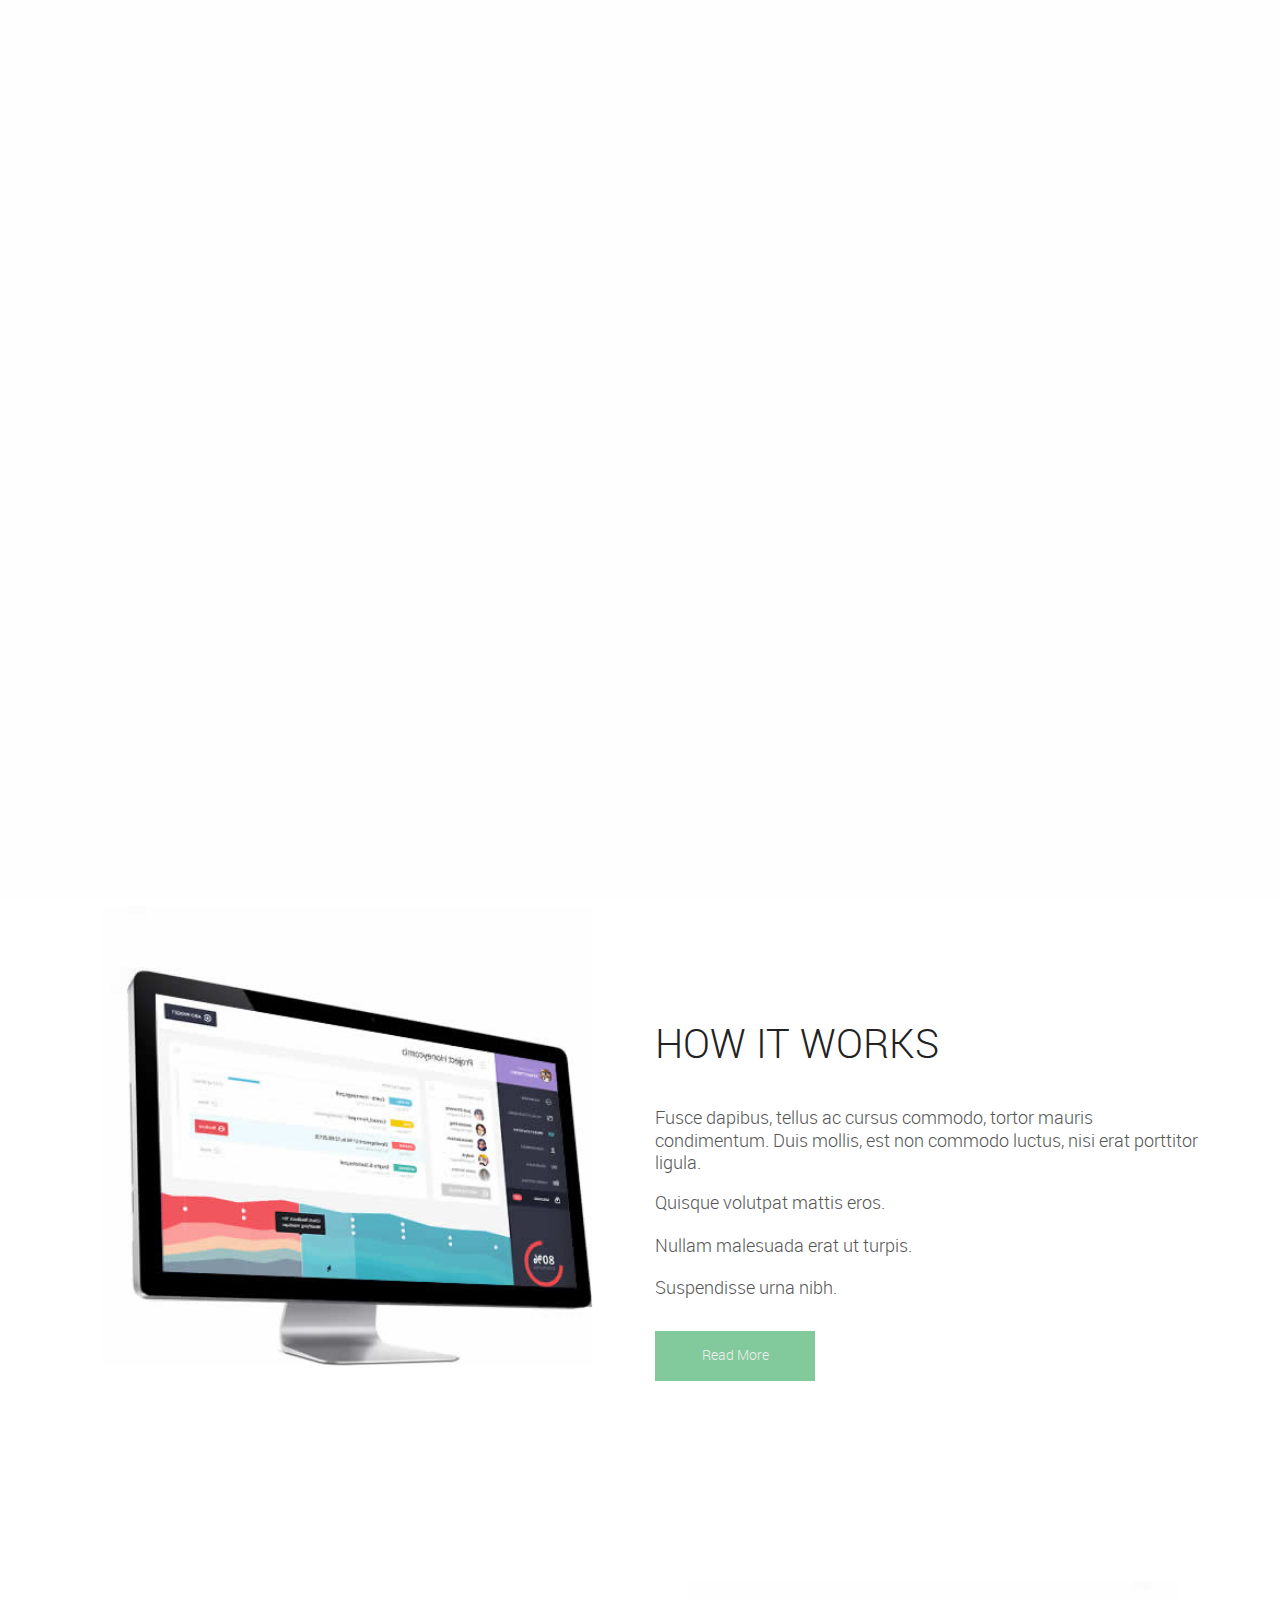
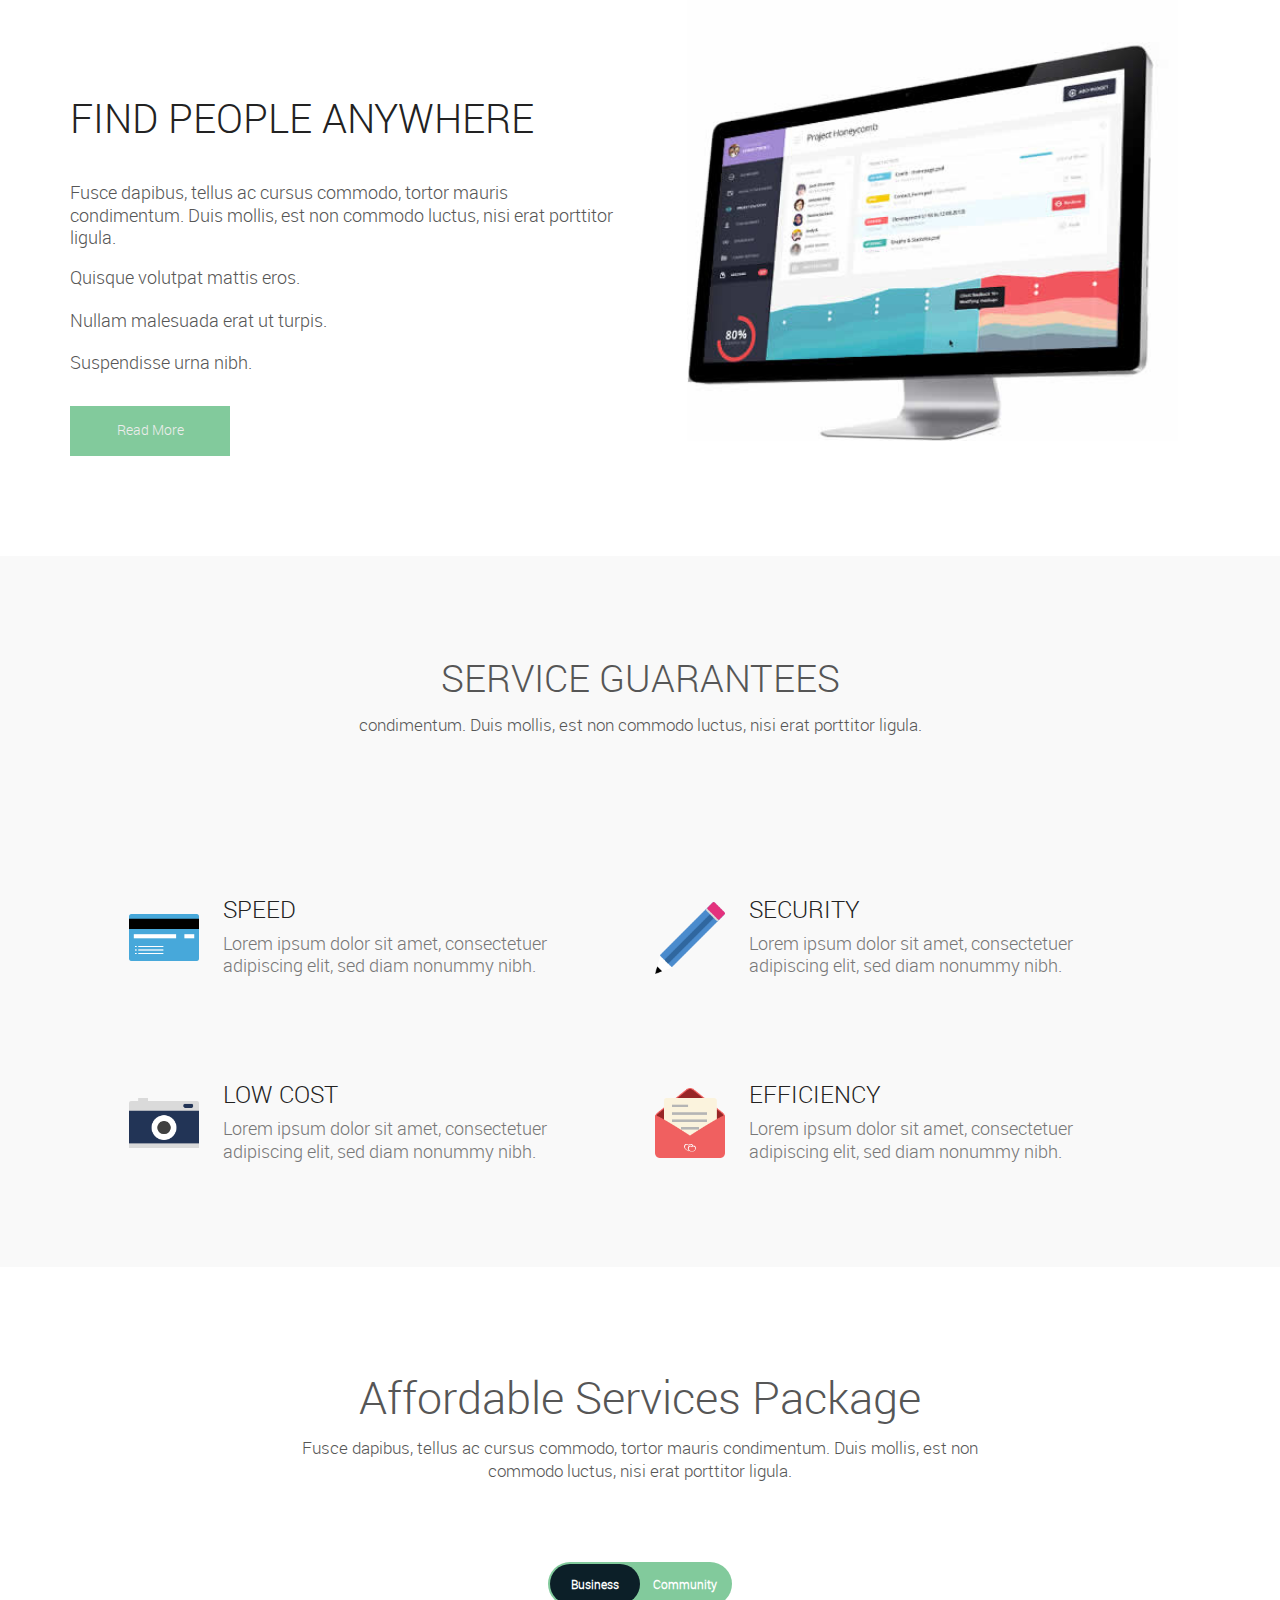
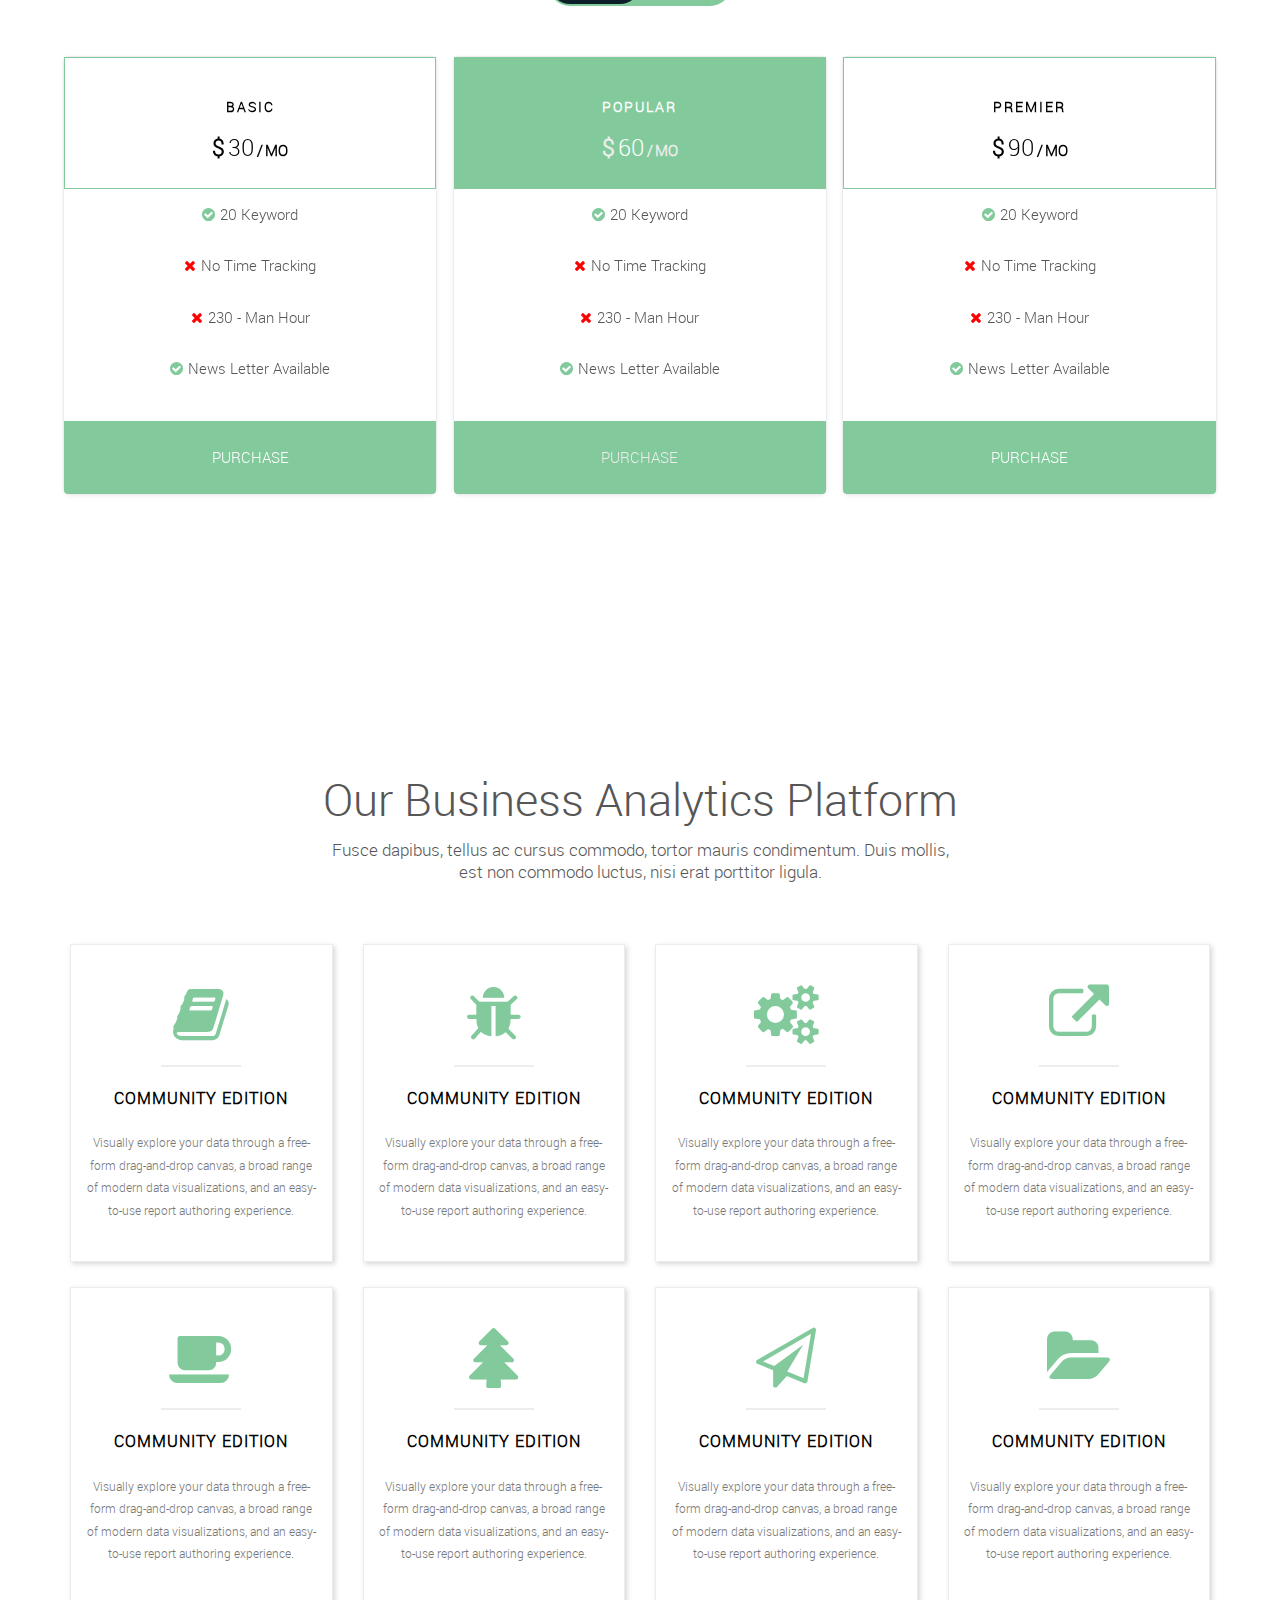
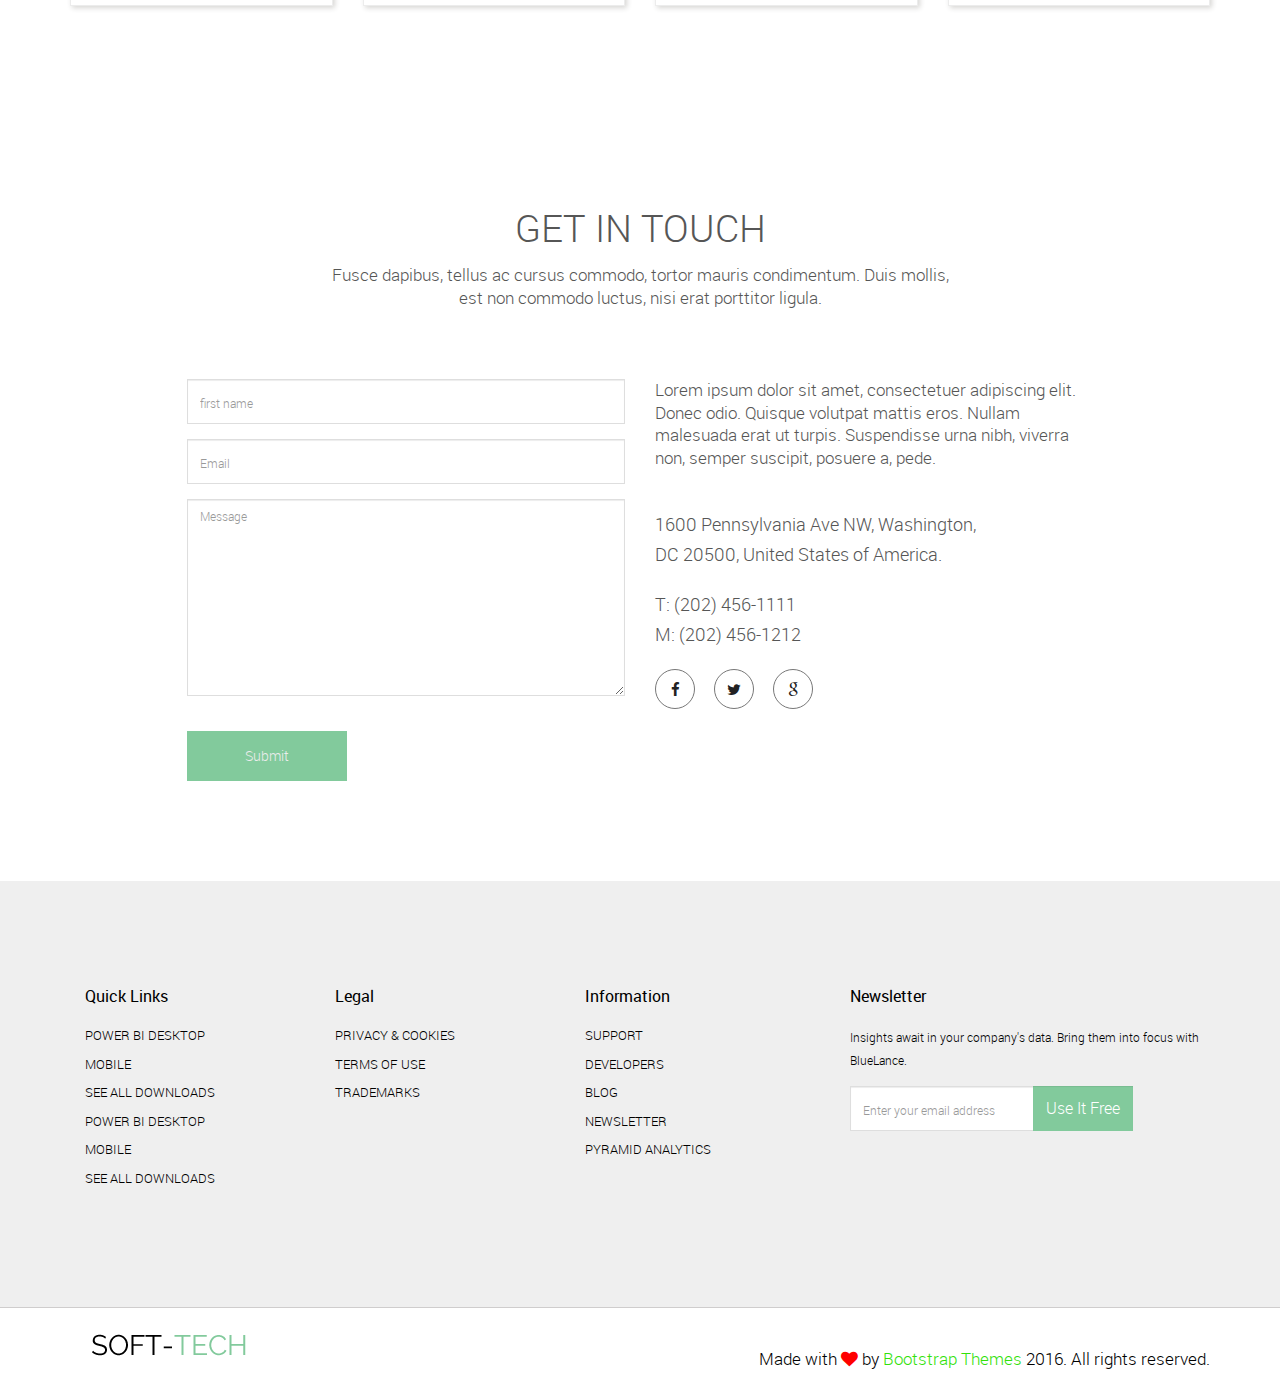
==== commit 4ae0b65f: "test updates" ====
--- a/webpage_template/index.html
+++ b/webpage_template/index.html
@@ -6,7 +6,7 @@
     <head>
         <meta charset="utf-8">
         <meta http-equiv="X-UA-Compatible" content="IE=edge,chrome=1">
-        <title>AIR SHARE Free Landing Page</title>
+        <title>Soft-Tect Free Landing Page</title>
         <meta name="description" content="">
         <meta name="viewport" content="width=device-width, initial-scale=1">
         <link rel="apple-touch-icon" href="apple-touch-icon.png">
@@ -48,13 +48,13 @@
                         </div>
                         <div class="col-md-6">
                             <div class="social-contact">
-                                <a href="#"><i class="fa fa-phone"></i>+1 9567756092</a>
-                                <a href="#"><i class="fa fa-envelope"></i>airshare@gmail.com</a>
-                            </div>
-                        </div>
-                    </div>
-                </div>
-            </div> <!-- /container -->
+                                <a href="#"><i class="fa fa-phone"></i>+011 54925849</a>
+                                <a href="#"><i class="fa fa-envelope"></i>contact@softech.com</a>
+                            </div>
+                        </div>
+                    </div>
+                </div>
+            </div> <!-- /container -->       
         </section>
 
         <nav class="navbar navbar-default">
@@ -75,9 +75,9 @@
 
                     <ul class="nav navbar-nav navbar-right">
                         <li class="active"><a href="#home">Home</a></li>
-                        <li><a href="#features">PRODUCT</a></li>
-                        <li><a href="#service">Service</a></li>
-                        <li><a href="#price">PRICE</a></li>
+                        <li><a href="#features">ABOUT</a></li>
+                        <li><a href="#service">FLIGHTS</a></li>
+                        <li><a href="#price">PRICING</a></li>
                         <li><a href="#business">Business</a></li>
                         <li><a href="#contact">Contact</a></li>
                         <li class="login"><a href="#">Sign In</a></li>
@@ -103,8 +103,8 @@
                                         <div class="col-md-6 col-md-offset-3 col-sm-12 col-xs-12">
                                             <div class="home-contact">
                                                 <div class="input-group">
-                                                    <input type="text" class="form-control" placeholder="Enter your email address">
-                                                    <input type="submit" class="form-control" value="Use It Free">
+                                                    <input type="text" class="form-control" placeholder=" Destination Airport">
+                                                    <input type="submit" class="form-control" value="Enter">
 
                                                 </div><!-- /input-group -->
 
@@ -118,7 +118,7 @@
                             </div>
                         </div>
                     </div>
-                </div>
+                </div>			
             </div>
         </header>
 
@@ -136,7 +136,7 @@
 
                         <div class="col-sm-6 margin-top-60">
                             <div class="single_features_right ">
-                                <h2>OUR PRODUCT</h2>
+                                <h2>HOW IT WORKS</h2>
                                 <p>Fusce dapibus, tellus ac cursus commodo, tortor mauris condimentum. Duis mollis, est non commodo luctus, nisi erat porttitor ligula.</p>
                                 <ul>
                                     <li>Quisque volutpat mattis eros.</li>
@@ -158,11 +158,11 @@
                 <div class="row">
                     <div class="main_features_content2">
 
-
+                       
 
                         <div class="col-sm-6 margin-top-60">
                             <div class="single_features_right ">
-                                <h2>PRODUCT DESCRIPTIONS</h2>
+                                <h2>FIND PEOPLE ANYWHERE</h2>
                                 <p>Fusce dapibus, tellus ac cursus commodo, tortor mauris condimentum. Duis mollis, est non commodo luctus, nisi erat porttitor ligula.</p>
                                 <ul>
                                     <li>Quisque volutpat mattis eros.</li>
@@ -191,7 +191,7 @@
                 <div class="row">
                     <div class="main_service2">
                         <div class="head_title text-center">
-                            <h2>SERVICES WE PROVIDE</h2>
+                            <h2>SERVICE GUARANTEES</h2>
                             <p>condimentum. Duis mollis, est non commodo luctus, nisi erat porttitor ligula.</p>
                         </div>
 
@@ -202,7 +202,7 @@
                                         <img src="assets/images/flaticon1.png" alt="" />
                                     </div>
                                     <div class="single_service_right">
-                                        <h2>Branding</h2>
+                                        <h2>SPEED</h2>
                                         <p>Lorem ipsum dolor sit amet, consectetuer adipiscing elit, sed diam nonummy nibh.</p>
                                     </div>
                                 </div>
@@ -213,7 +213,7 @@
                                        <img src="assets/images/flaticon2.png" alt="" />
                                     </div>
                                     <div class="single_service_right">
-                                        <h2>Branding</h2>
+                                        <h2>SECURITY</h2>
                                         <p>Lorem ipsum dolor sit amet, consectetuer adipiscing elit, sed diam nonummy nibh.</p>
                                     </div>
                                 </div>
@@ -224,7 +224,7 @@
                                       <img src="assets/images/flaticon3.png" alt="" />
                                     </div>
                                     <div class="single_service_right">
-                                        <h2>Branding</h2>
+                                        <h2>LOW COST</h2>
                                         <p>Lorem ipsum dolor sit amet, consectetuer adipiscing elit, sed diam nonummy nibh.</p>
                                     </div>
                                 </div>
@@ -235,7 +235,7 @@
                                         <img src="assets/images/flaticon4.png" alt="" />
                                     </div>
                                     <div class="single_service_right">
-                                        <h2>Branding</h2>
+                                        <h2>EFFICIENCY</h2>
                                         <p>Lorem ipsum dolor sit amet, consectetuer adipiscing elit, sed diam nonummy nibh.</p>
                                     </div>
                                 </div>
@@ -244,7 +244,7 @@
                     </div>
                 </div>
             </div>
-        </section><!-- End of Service2 Section -->
+        </section><!-- End of Service2 Section -->		
 
 
 
@@ -436,7 +436,7 @@
                         </ul> <!-- .cd-pricing-wrapper -->
                     </li>
                 </ul> <!-- .cd-pricing-list -->
-            </div> <!-- .cd-pricing-container -->
+            </div> <!-- .cd-pricing-container -->	
 
         </section>
 
@@ -530,7 +530,7 @@
 
                     </div>
                 </div>
-            </div> <!-- /container -->
+            </div> <!-- /container -->       
         </section>
 
 
@@ -572,9 +572,9 @@
 
                                     <div class="contact_address margin-top-40">
                                         <span>1600 Pennsylvania Ave NW, Washington,</span>
-                                        <span>DC 20500, United States of America.</span>
-                                        <span class="margin-top-20">T: (202) 456-1111</span>
-                                        <span>M: (202) 456-1212</span>
+                                        <span>DC 20500, United States of America.</span> 
+                                        <span class="margin-top-20">T: (202) 456-1111</span> 
+                                        <span>M: (202) 456-1212</span> 
                                     </div>
 
                                     <div class="contact_socail_bookmark">
@@ -677,8 +677,8 @@
                 </div>
             </div>
         </footer>
-
-
+		
+		
 		<div class="scrollup">
 			<a href="#"><i class="fa fa-chevron-up"></i></a>
 		</div>
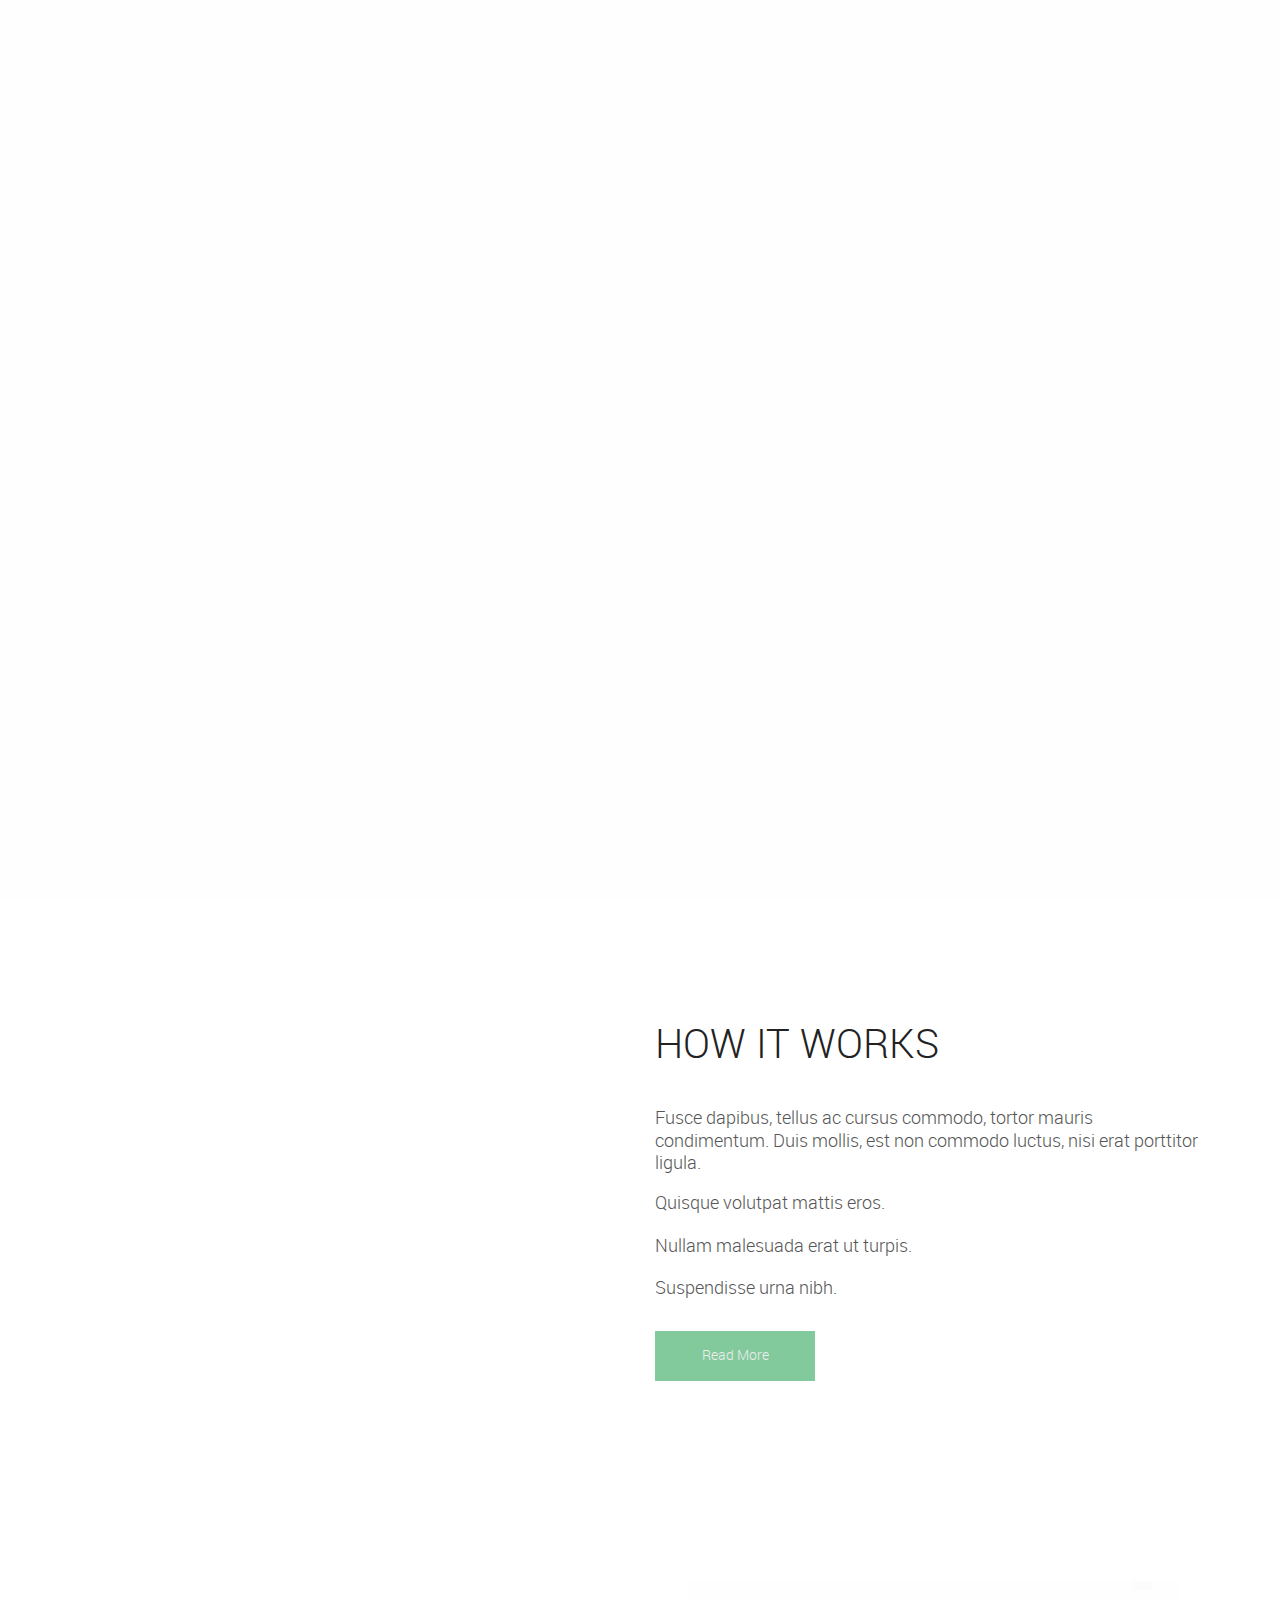
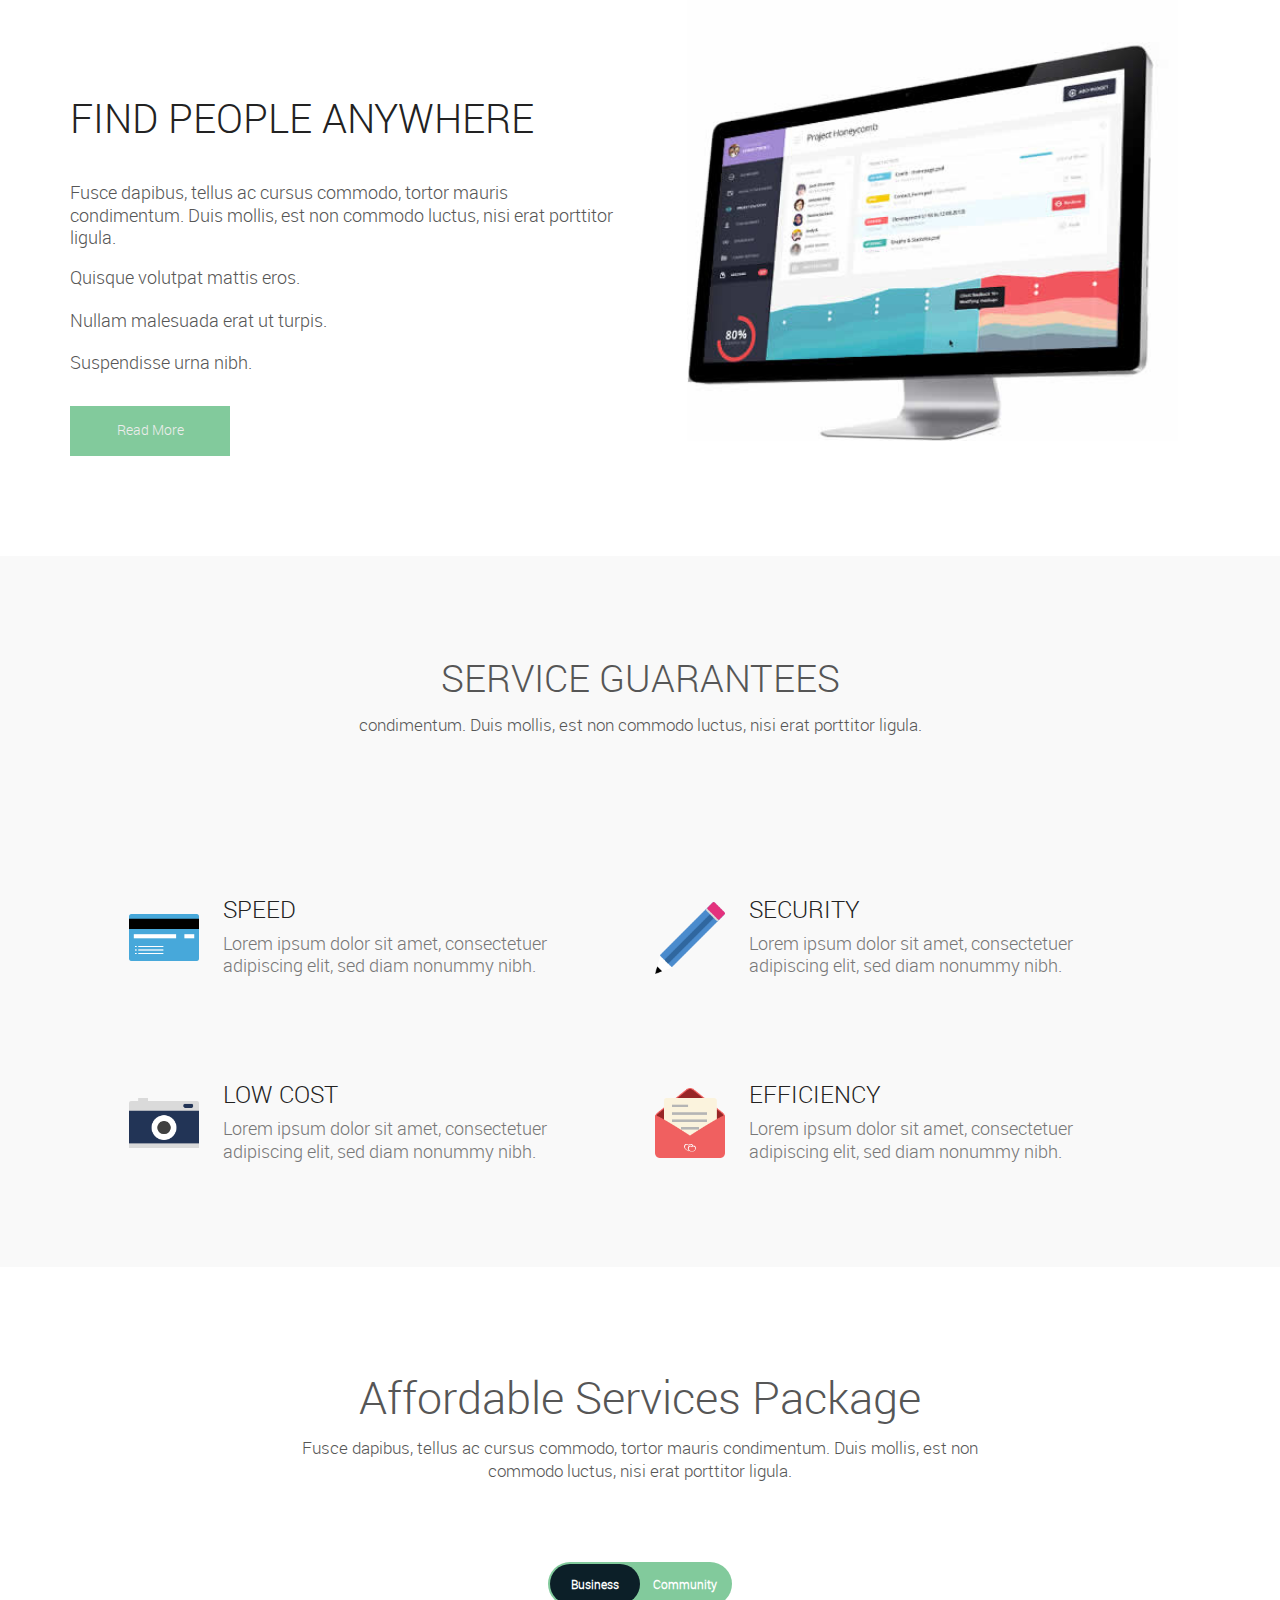
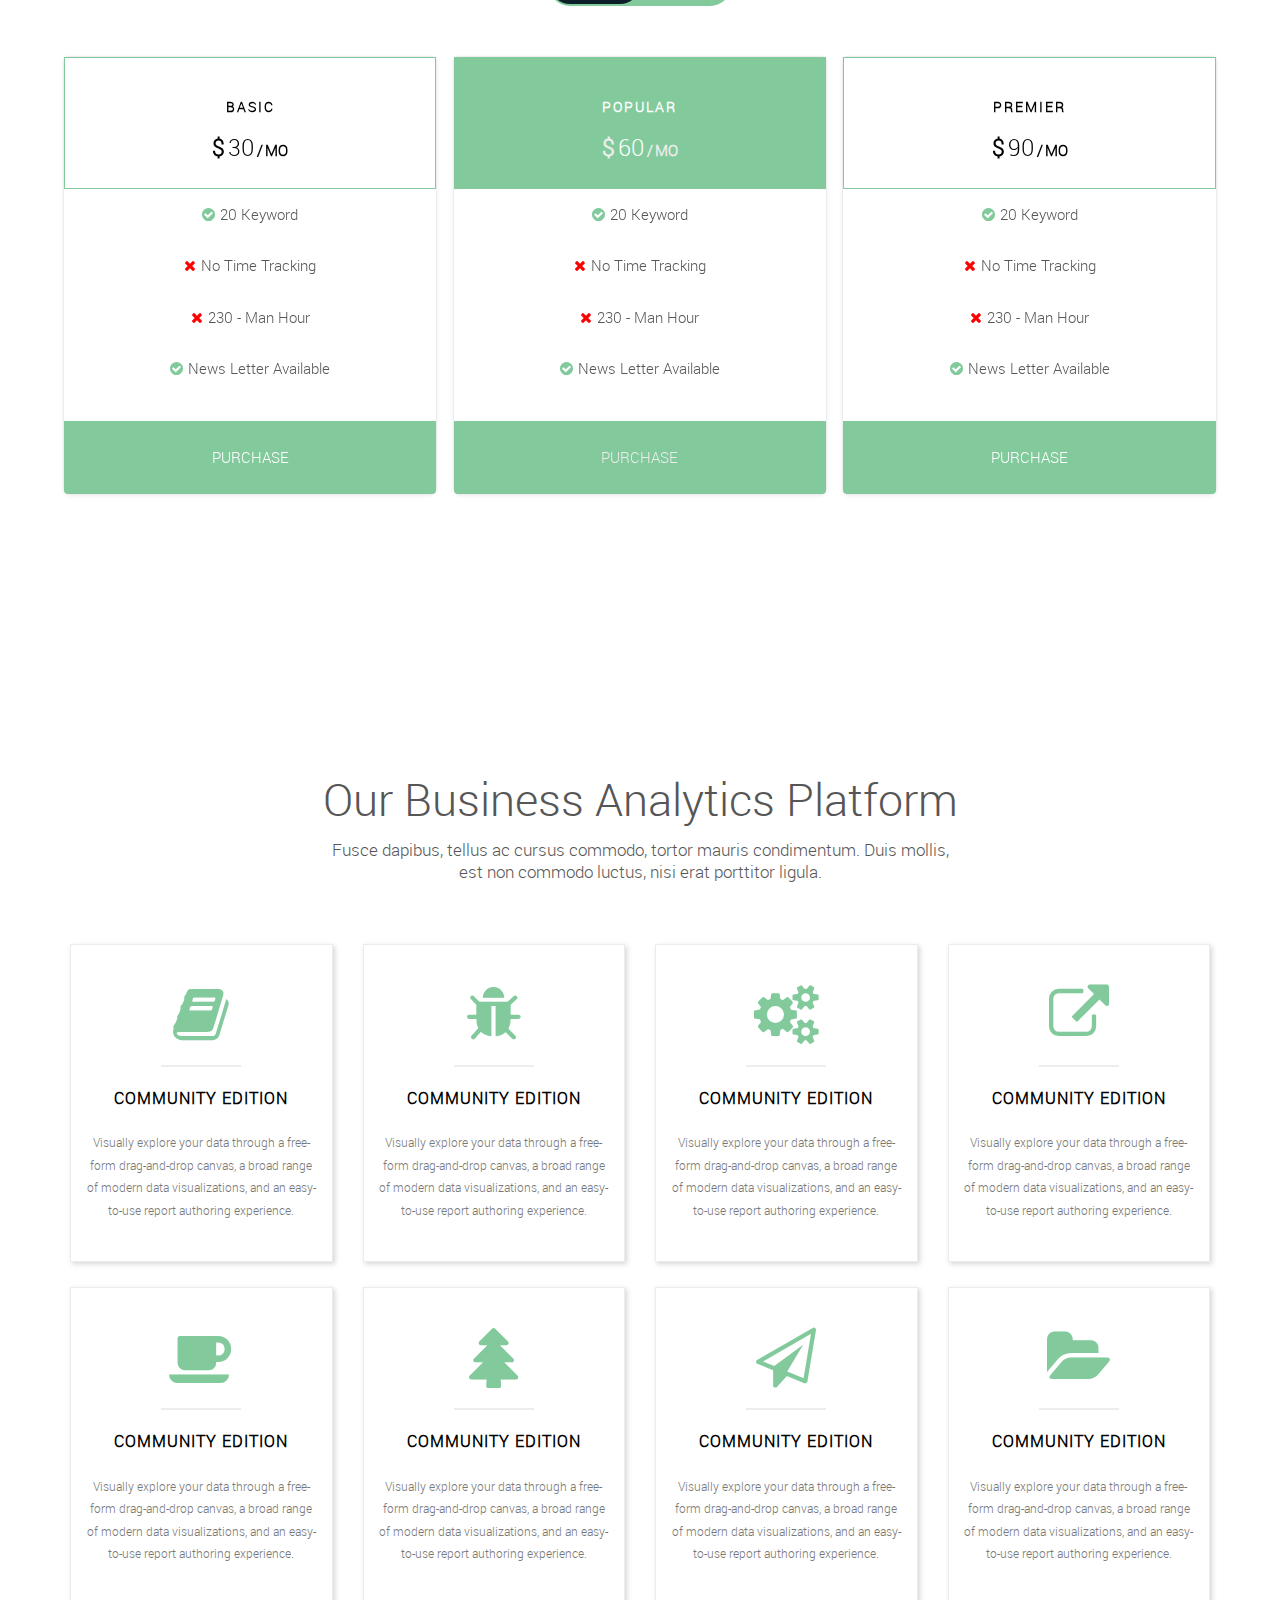
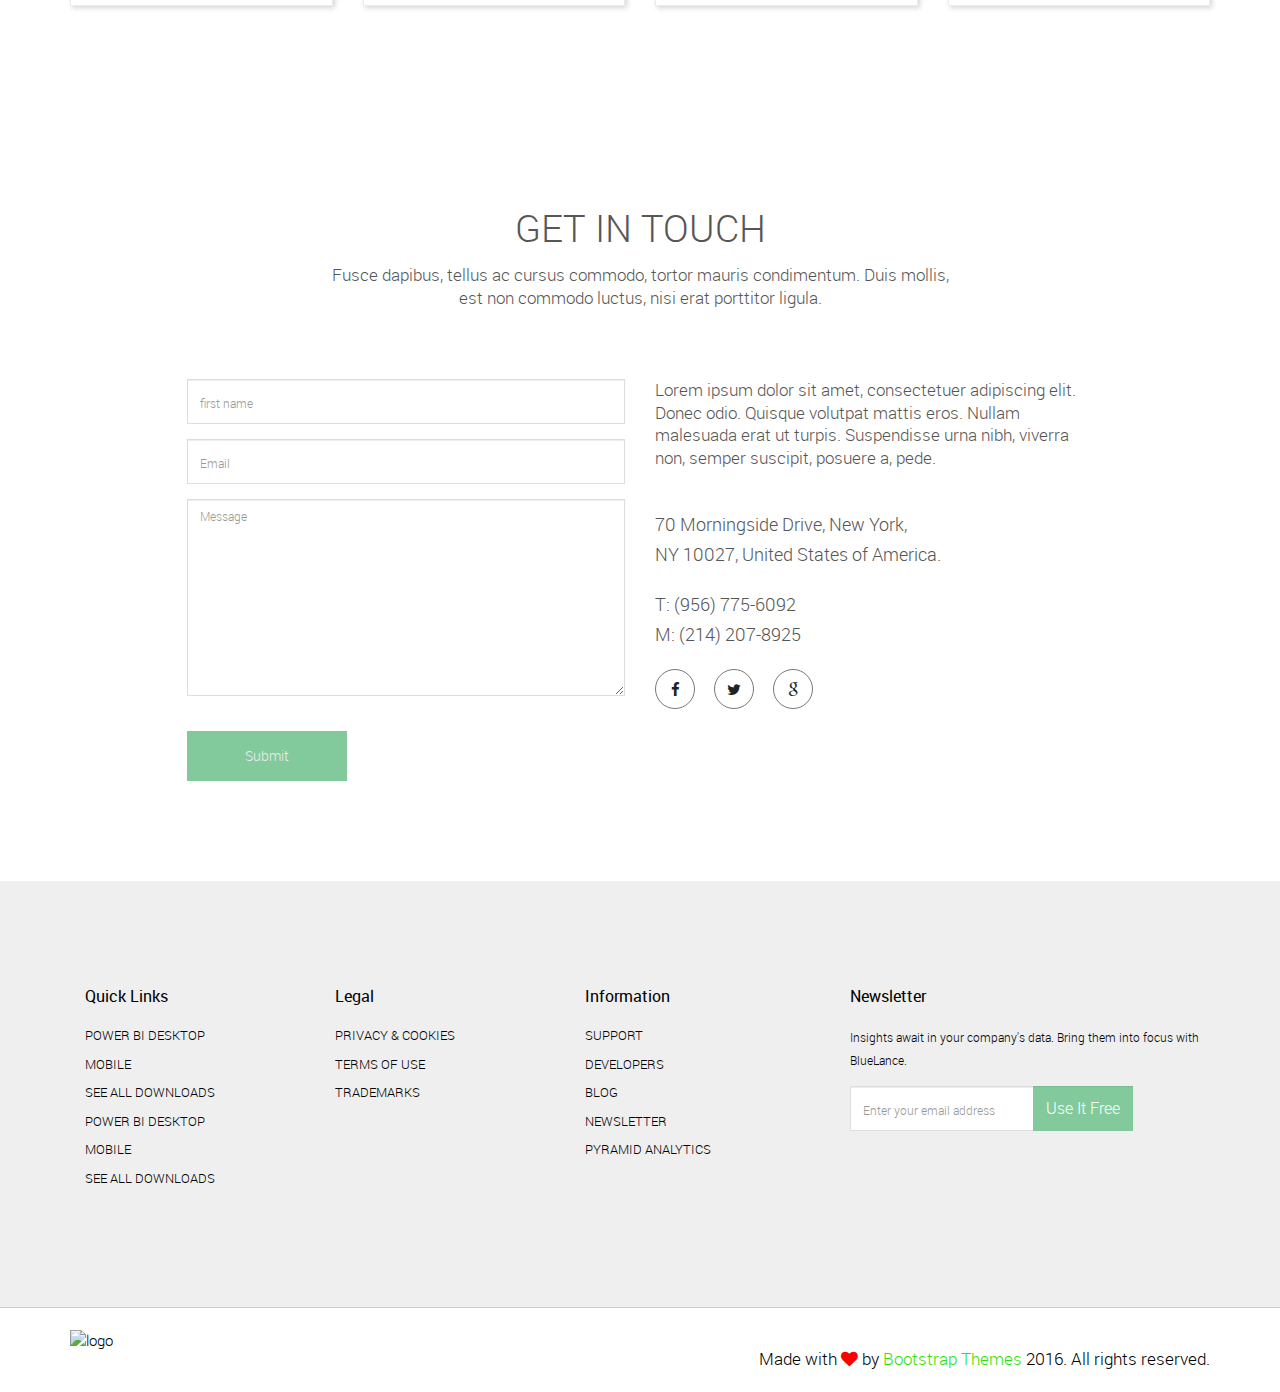
==== commit 40a9f0d9: "images were added" ====
--- a/webpage_template/index.html
+++ b/webpage_template/index.html
@@ -6,7 +6,7 @@
     <head>
         <meta charset="utf-8">
         <meta http-equiv="X-UA-Compatible" content="IE=edge,chrome=1">
-        <title>Soft-Tect Free Landing Page</title>
+        <title>AIR SHARE Free Landing Page</title>
         <meta name="description" content="">
         <meta name="viewport" content="width=device-width, initial-scale=1">
         <link rel="apple-touch-icon" href="apple-touch-icon.png">
@@ -48,13 +48,13 @@
                         </div>
                         <div class="col-md-6">
                             <div class="social-contact">
-                                <a href="#"><i class="fa fa-phone"></i>+011 54925849</a>
-                                <a href="#"><i class="fa fa-envelope"></i>contact@softech.com</a>
-                            </div>
-                        </div>
-                    </div>
-                </div>
-            </div> <!-- /container -->       
+                                <a href="#"><i class="fa fa-phone"></i>+1 9567756092</a>
+                                <a href="#"><i class="fa fa-envelope"></i>airshare@gmail.com</a>
+                            </div>
+                        </div>
+                    </div>
+                </div>
+            </div> <!-- /container -->
         </section>
 
         <nav class="navbar navbar-default">
@@ -67,7 +67,7 @@
                         <span class="icon-bar"></span>
                         <span class="icon-bar"></span>
                     </button>
-                    <a class="navbar-brand" href="#"><img src="assets/images/logo.png" alt="Logo" /></a>
+                    <a class="navbar-brand" href="#"><img src="airshare_logo.jpeg" alt="Logo" width="200" height="75"/></a>
                 </div>
 
                 <!-- Collect the nav links, forms, and other content for toggling -->
@@ -96,7 +96,7 @@
                             <div class="col-md-10 col-md-offset-1">
                                 <div class="home-content">
 
-                                    <h1>Bring your Big Data to Life With Soft-Tech</h1>
+                                    <h1>Connecting the world one suitcase at a time.</h1>
                                     <p>Blue Lance transforms your company's data into rich visuals for you to collect and organize so you can focus on what matters to you. Stay in the know, spot trends as they happen, and push your business further.</p>
 
                                     <div class="row">
@@ -118,7 +118,7 @@
                             </div>
                         </div>
                     </div>
-                </div>			
+                </div>
             </div>
         </header>
 
@@ -130,7 +130,7 @@
 
                         <div class="col-sm-6">
                             <div class="single_features_left text-center">
-                                <img src="assets/images/feature-2.jpg" alt="" />
+                                <img src="flight" alt="" />
                             </div>
                         </div>
 
@@ -158,7 +158,7 @@
                 <div class="row">
                     <div class="main_features_content2">
 
-                       
+
 
                         <div class="col-sm-6 margin-top-60">
                             <div class="single_features_right ">
@@ -244,7 +244,7 @@
                     </div>
                 </div>
             </div>
-        </section><!-- End of Service2 Section -->		
+        </section><!-- End of Service2 Section -->
 
 
 
@@ -436,7 +436,7 @@
                         </ul> <!-- .cd-pricing-wrapper -->
                     </li>
                 </ul> <!-- .cd-pricing-list -->
-            </div> <!-- .cd-pricing-container -->	
+            </div> <!-- .cd-pricing-container -->
 
         </section>
 
@@ -530,7 +530,7 @@
 
                     </div>
                 </div>
-            </div> <!-- /container -->       
+            </div> <!-- /container -->
         </section>
 
 
@@ -571,10 +571,10 @@
                                     <p>Lorem ipsum dolor sit amet, consectetuer adipiscing elit. Donec odio. Quisque volutpat mattis eros. Nullam malesuada erat ut turpis. Suspendisse urna nibh, viverra non, semper suscipit, posuere a, pede.</p>
 
                                     <div class="contact_address margin-top-40">
-                                        <span>1600 Pennsylvania Ave NW, Washington,</span>
-                                        <span>DC 20500, United States of America.</span> 
-                                        <span class="margin-top-20">T: (202) 456-1111</span> 
-                                        <span>M: (202) 456-1212</span> 
+                                        <span>70 Morningside Drive, New York,</span>
+                                        <span>NY 10027, United States of America.</span>
+                                        <span class="margin-top-20">T: (956) 775-6092</span>
+                                        <span>M: (214) 207-8925</span>
                                     </div>
 
                                     <div class="contact_socail_bookmark">
@@ -662,7 +662,7 @@
 
                         <div class="col-md-6 col-sm-6 col-xs-12">
                             <div class="footer-brand">
-                                <img src="assets/images/logo.png" alt="logo" />
+                                <img src="airshare_logo.jpeg" alt="logo" width="200" height="60" />
                             </div>
                         </div>
 
@@ -677,8 +677,8 @@
                 </div>
             </div>
         </footer>
-		
-		
+
+
 		<div class="scrollup">
 			<a href="#"><i class="fa fa-chevron-up"></i></a>
 		</div>
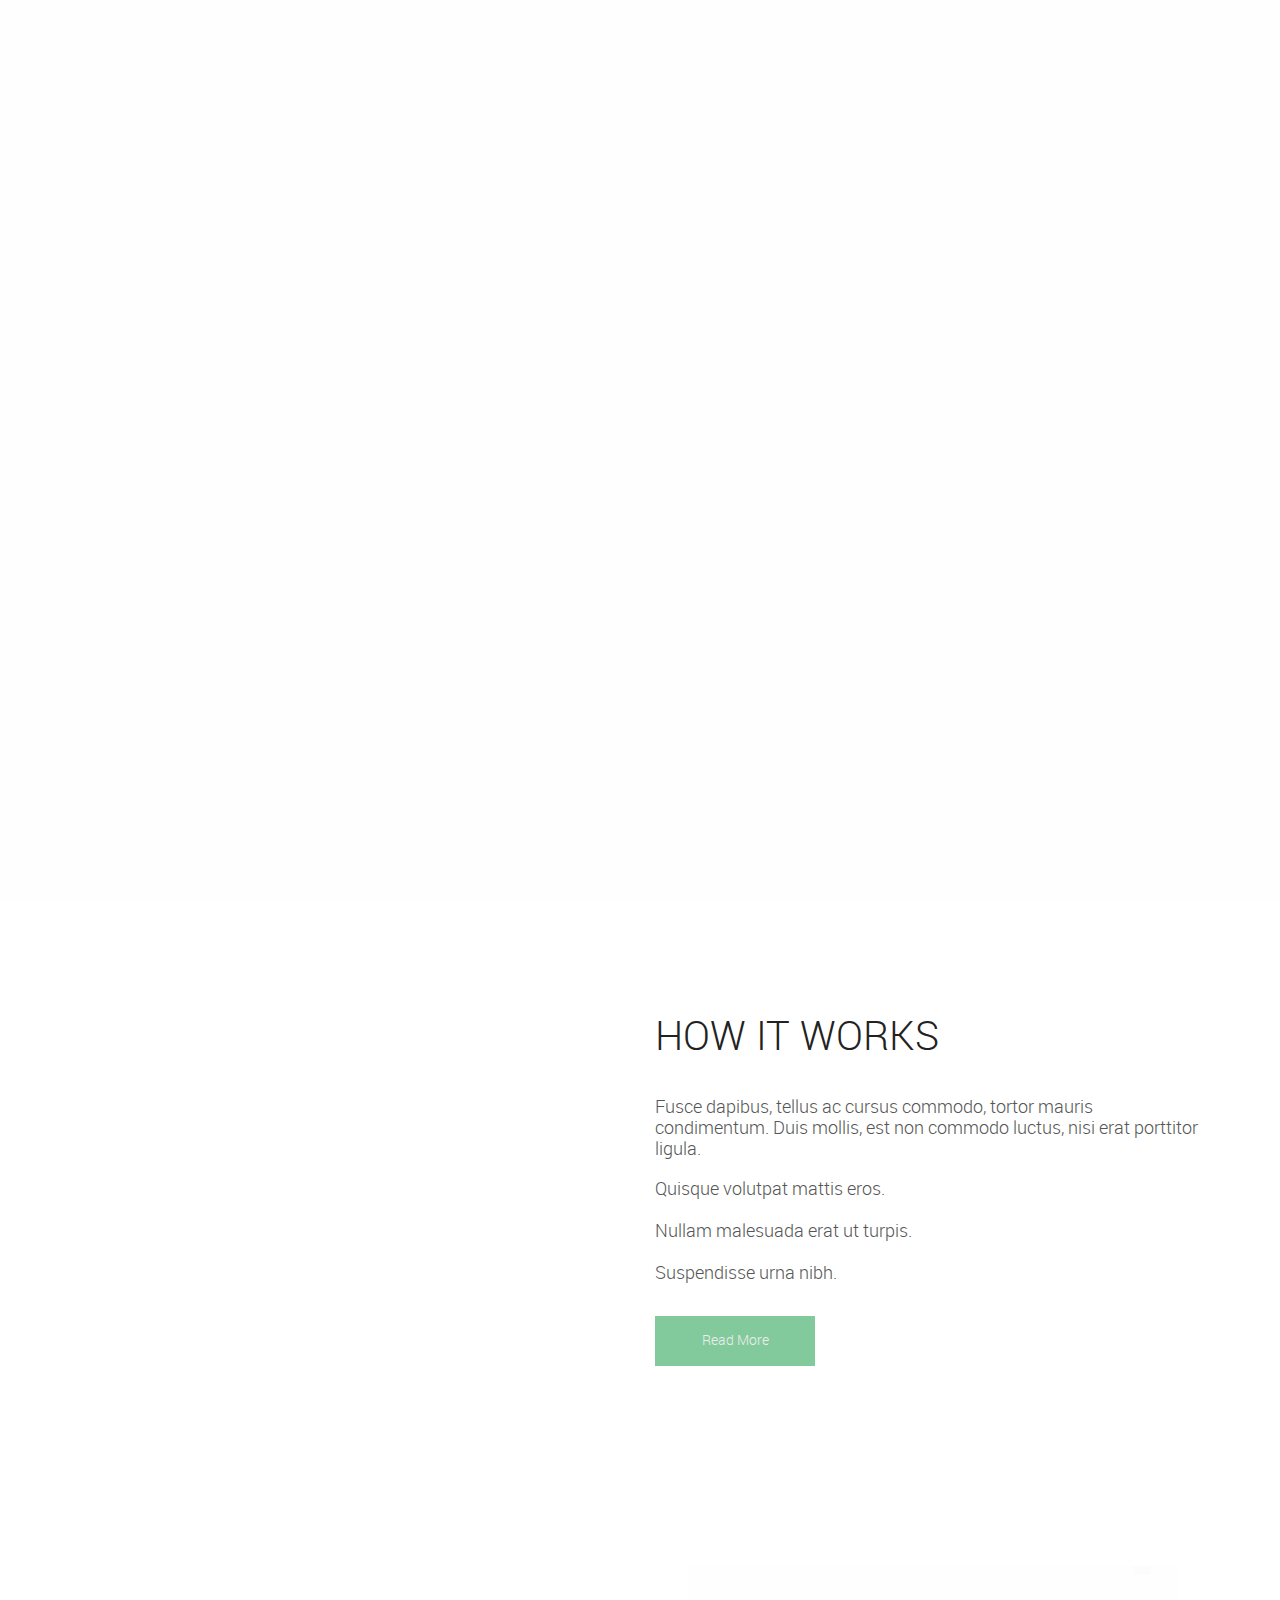
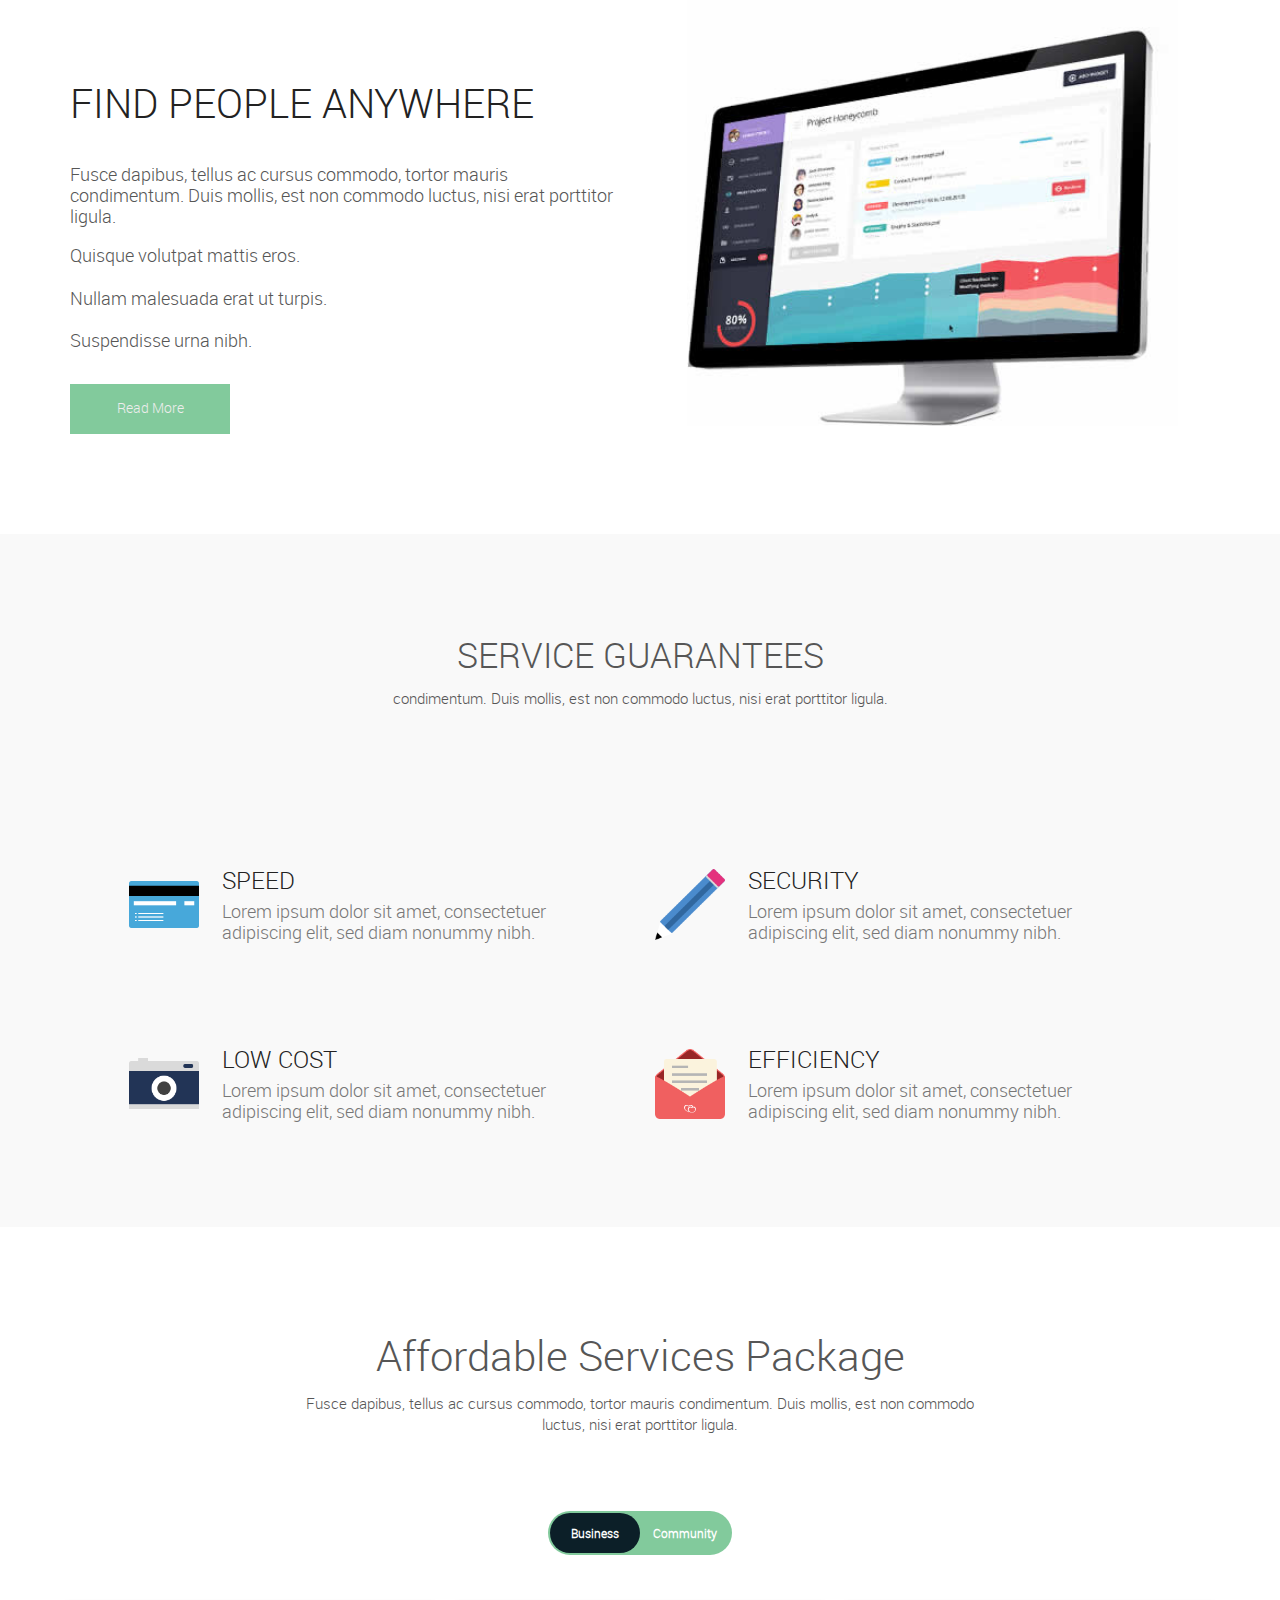
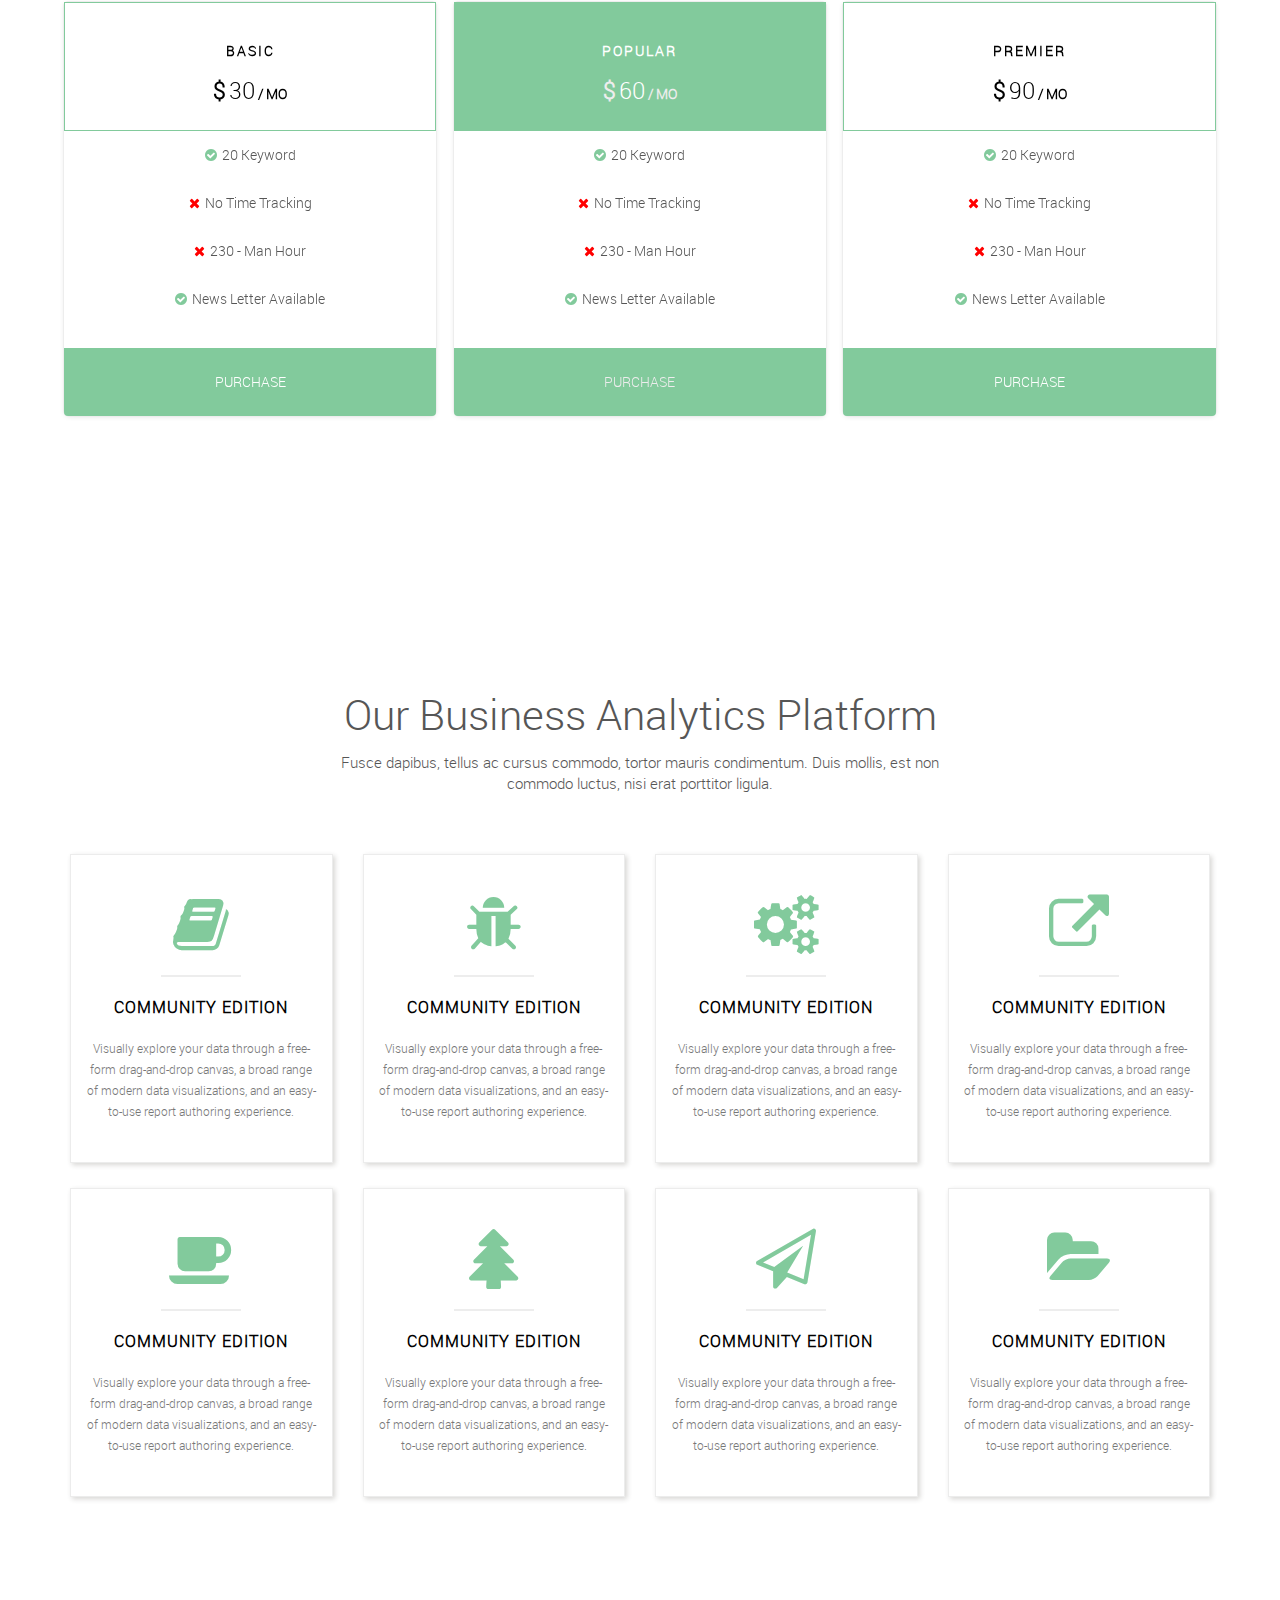
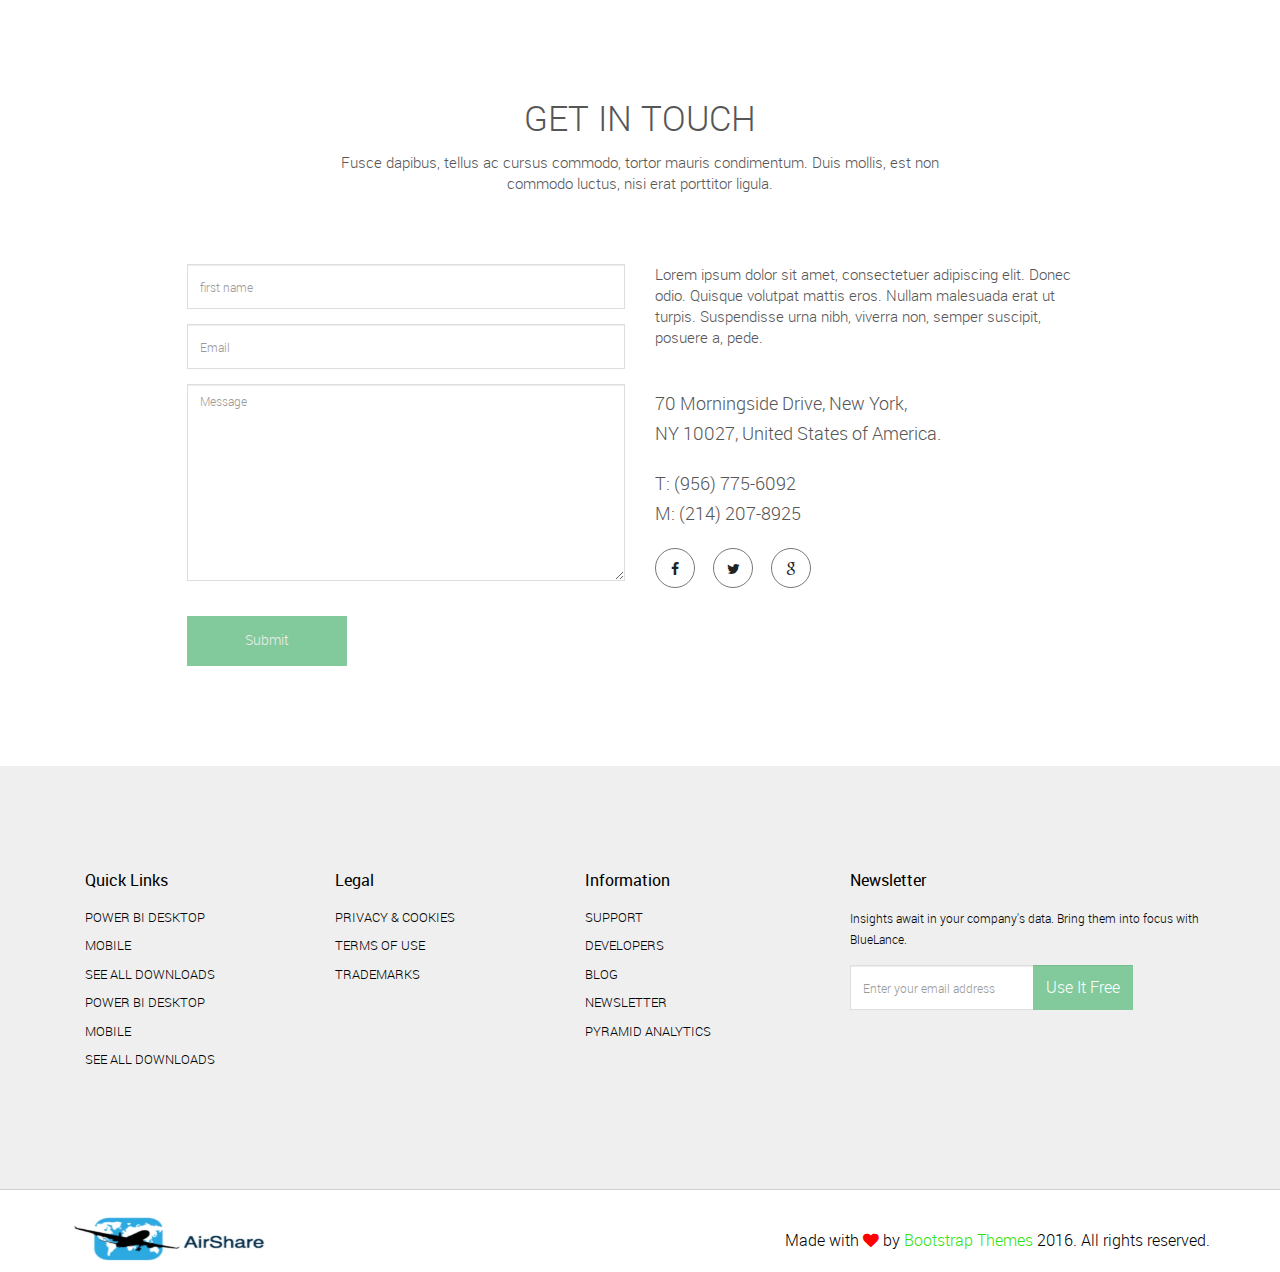
==== commit 553ad1c0: "josh text changes" ====
--- a/webpage_template/index.html
+++ b/webpage_template/index.html
@@ -6,7 +6,7 @@
     <head>
         <meta charset="utf-8">
         <meta http-equiv="X-UA-Compatible" content="IE=edge,chrome=1">
-        <title>AIR SHARE Free Landing Page</title>
+        <title>AIR SHARE </title>
         <meta name="description" content="">
         <meta name="viewport" content="width=device-width, initial-scale=1">
         <link rel="apple-touch-icon" href="apple-touch-icon.png">
@@ -75,11 +75,10 @@
 
                     <ul class="nav navbar-nav navbar-right">
                         <li class="active"><a href="#home">Home</a></li>
-                        <li><a href="#features">ABOUT</a></li>
                         <li><a href="#service">FLIGHTS</a></li>
                         <li><a href="#price">PRICING</a></li>
-                        <li><a href="#business">Business</a></li>
-                        <li><a href="#contact">Contact</a></li>
+                        <li><a href="#Air Sharers">Air Sharers</a></li>
+                        <li><a href="#Air Sender">Air Senders</a></li>
                         <li class="login"><a href="#">Sign In</a></li>
                     </ul>
 
@@ -97,7 +96,7 @@
                                 <div class="home-content">
 
                                     <h1>Connecting the world one suitcase at a time.</h1>
-                                    <p>Blue Lance transforms your company's data into rich visuals for you to collect and organize so you can focus on what matters to you. Stay in the know, spot trends as they happen, and push your business further.</p>
+                                    <p> <i><b>AirShare</b></i> connects you, an Air Sender instantanously to wonderous Air Sharers, ordinary people who will ease your spending on sending heavy packages to loved ones and friends.</p>
 
                                     <div class="row">
                                         <div class="col-md-6 col-md-offset-3 col-sm-12 col-xs-12">
--- a/webpage_template/assets/css/style.css
+++ b/webpage_template/assets/css/style.css
@@ -9,7 +9,7 @@
    ========================================================================== */
 html,
 body {
-    font-size: 15px;
+    font-size: 14px;
     color: #565656;
     width: 100%;
     padding: 0;
@@ -30,7 +30,7 @@
 
 
 /*==========================================
-PRE LOADER 
+PRE LOADER
 ==========================================*/
 
 .preloader {
@@ -583,14 +583,15 @@
     background-color: transparent;
 }
 .navbar-brand{
-	margin-top:-5px;	
+	margin-top:-10px;
 }
 
 
 /*For Home Section*/
 .home{
-    background:url(../images/homebg.jpg) no-repeat center center;
+    background:url(../images/flight2.jpg) no-repeat center center;
     color:#000;
+
 	background-size:cover;
 	-webkit-background-size:cover;
 	-moz-background-size:cover;
@@ -1275,9 +1276,9 @@
     }
 }
 
-/* -------------------------------- 
-
-xkeyframes 
+/* --------------------------------
+
+xkeyframes
 
 -------------------------------- */
 @-webkit-keyframes cd-rotate {
@@ -1688,5 +1689,3 @@
 	text-decoration: none;
 
 }
-
-
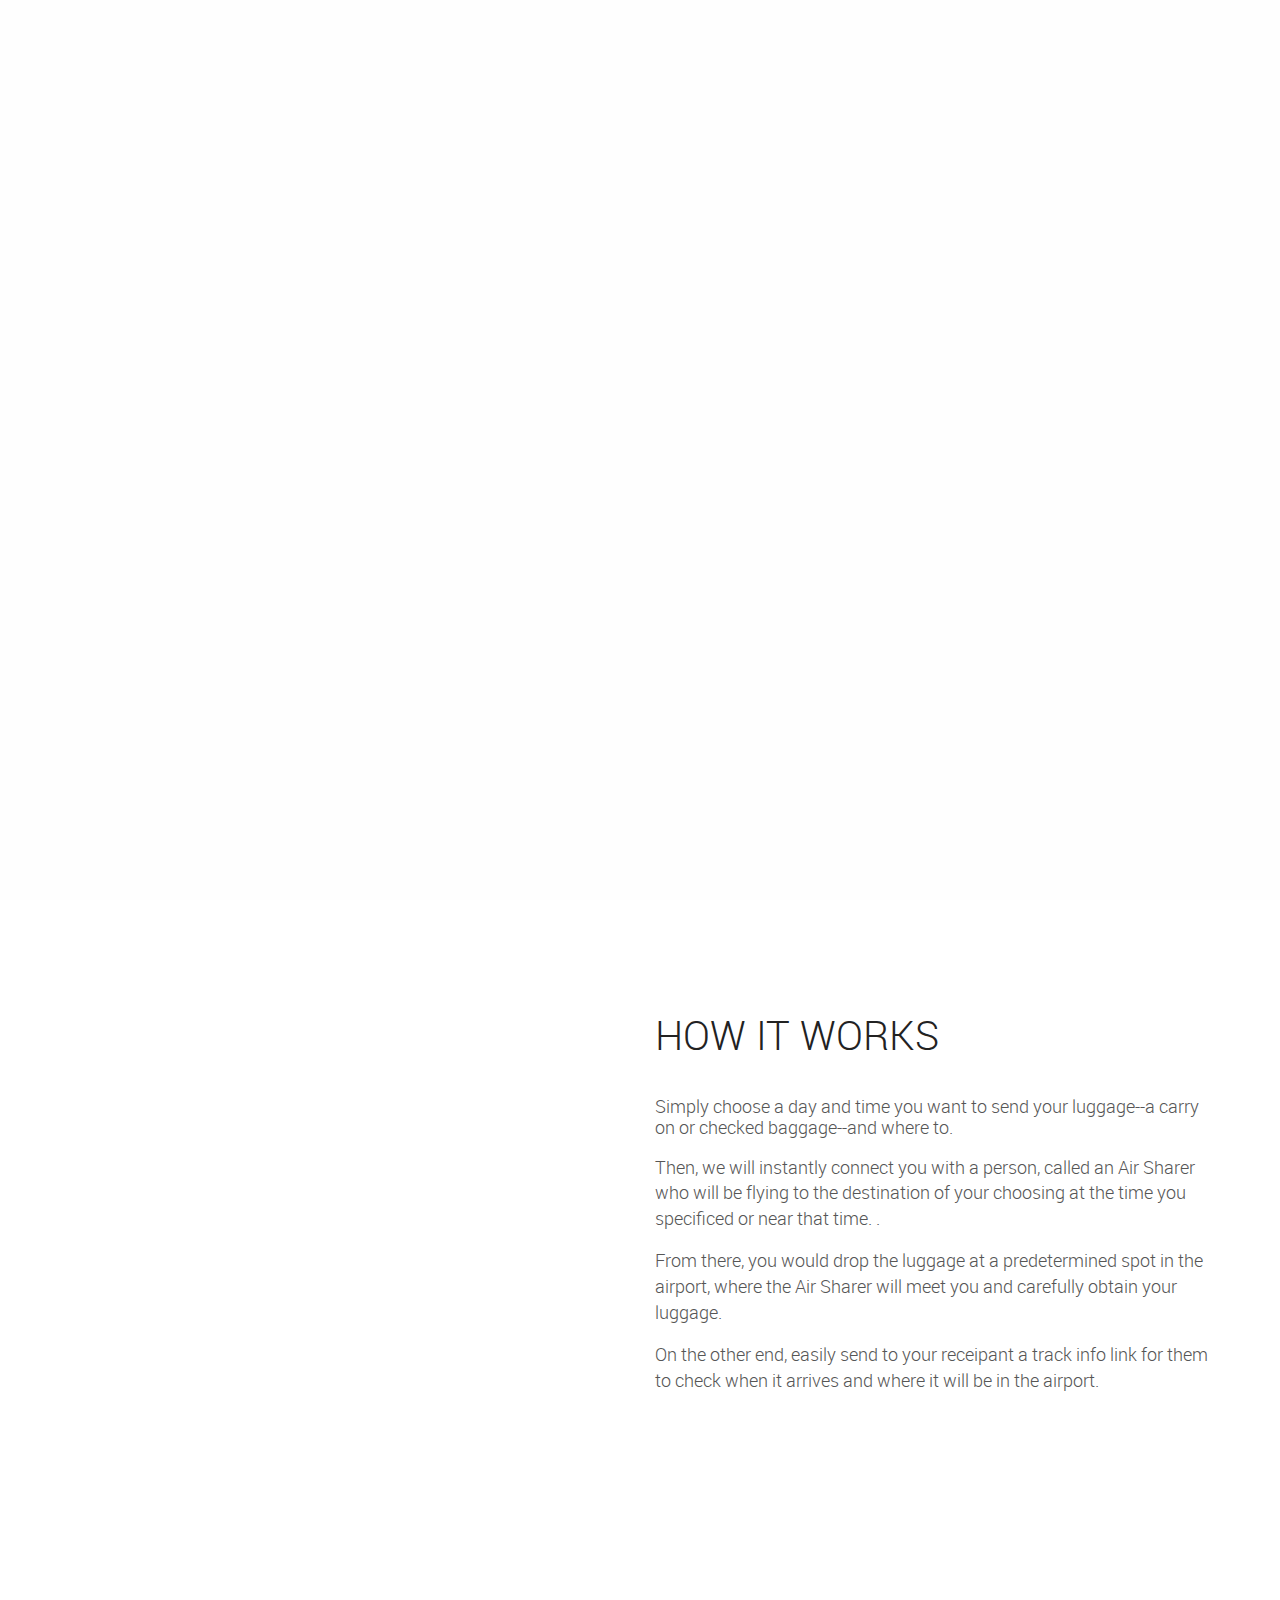
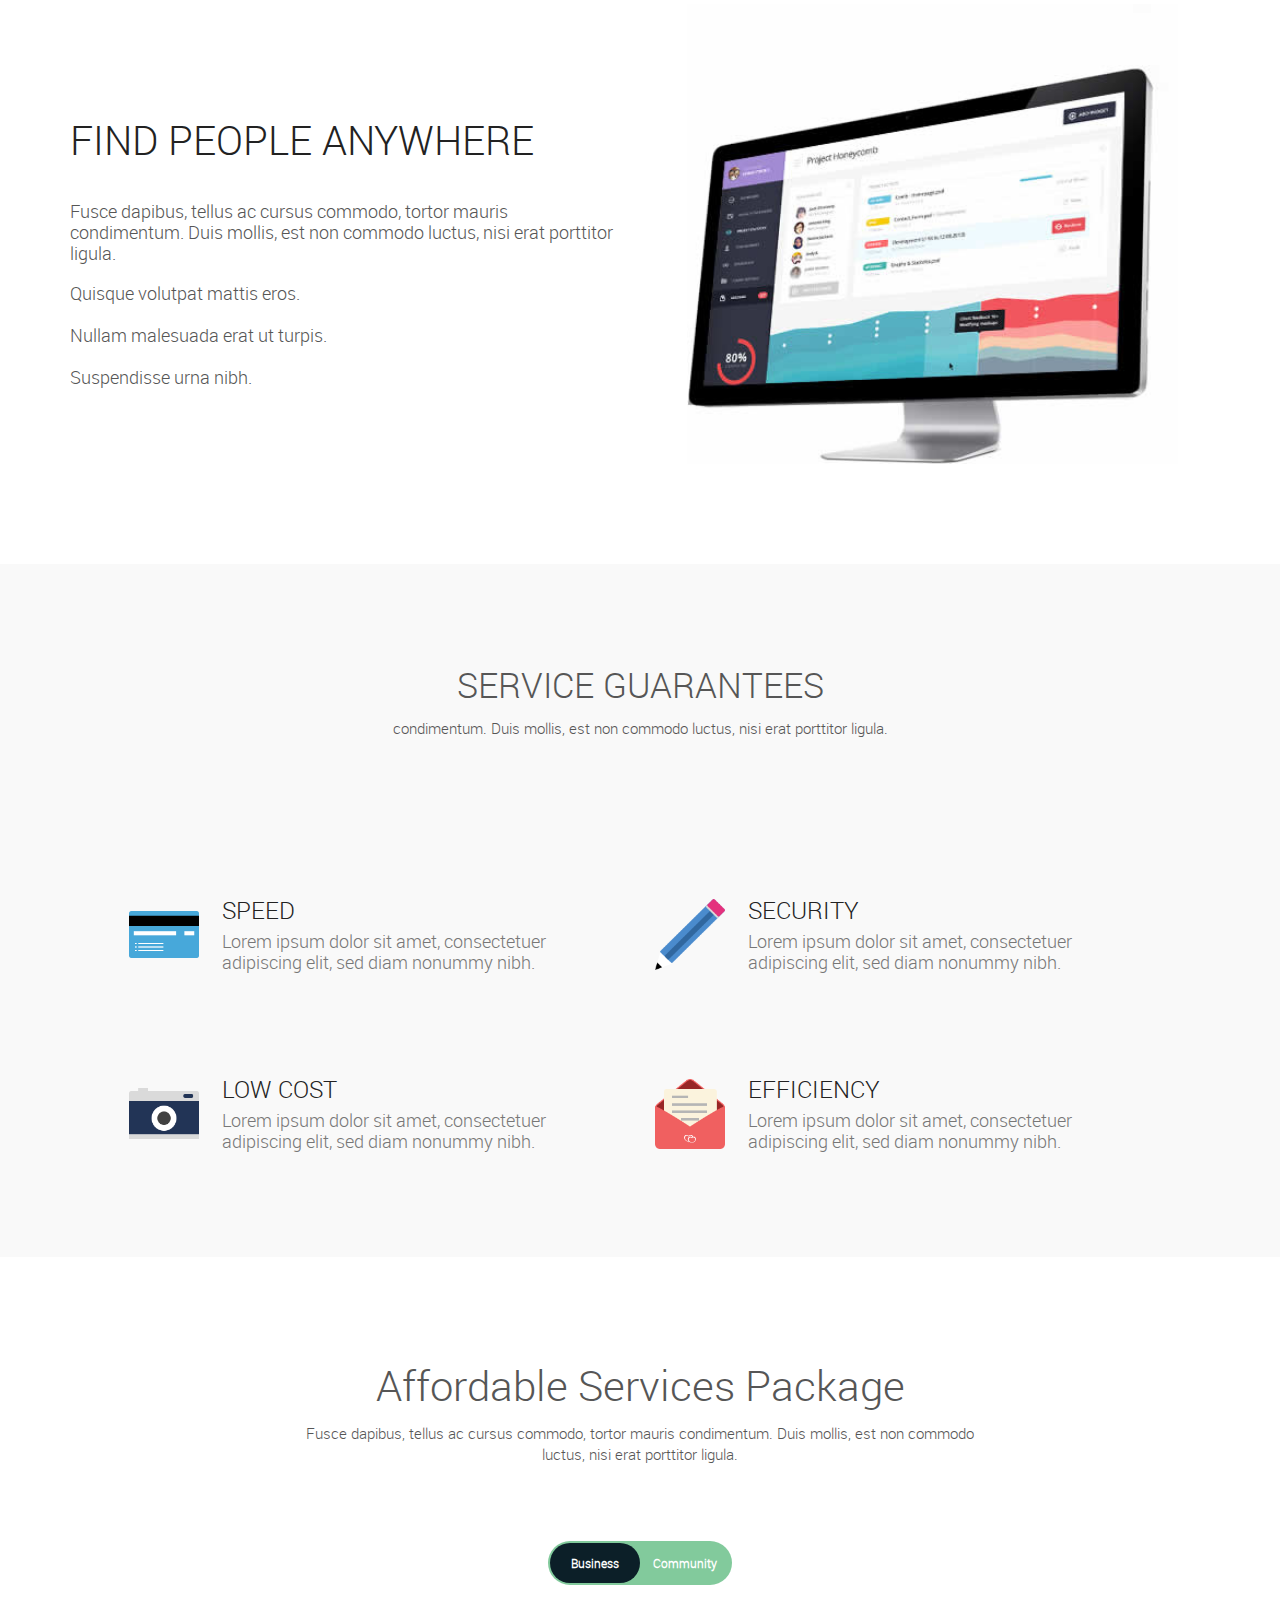
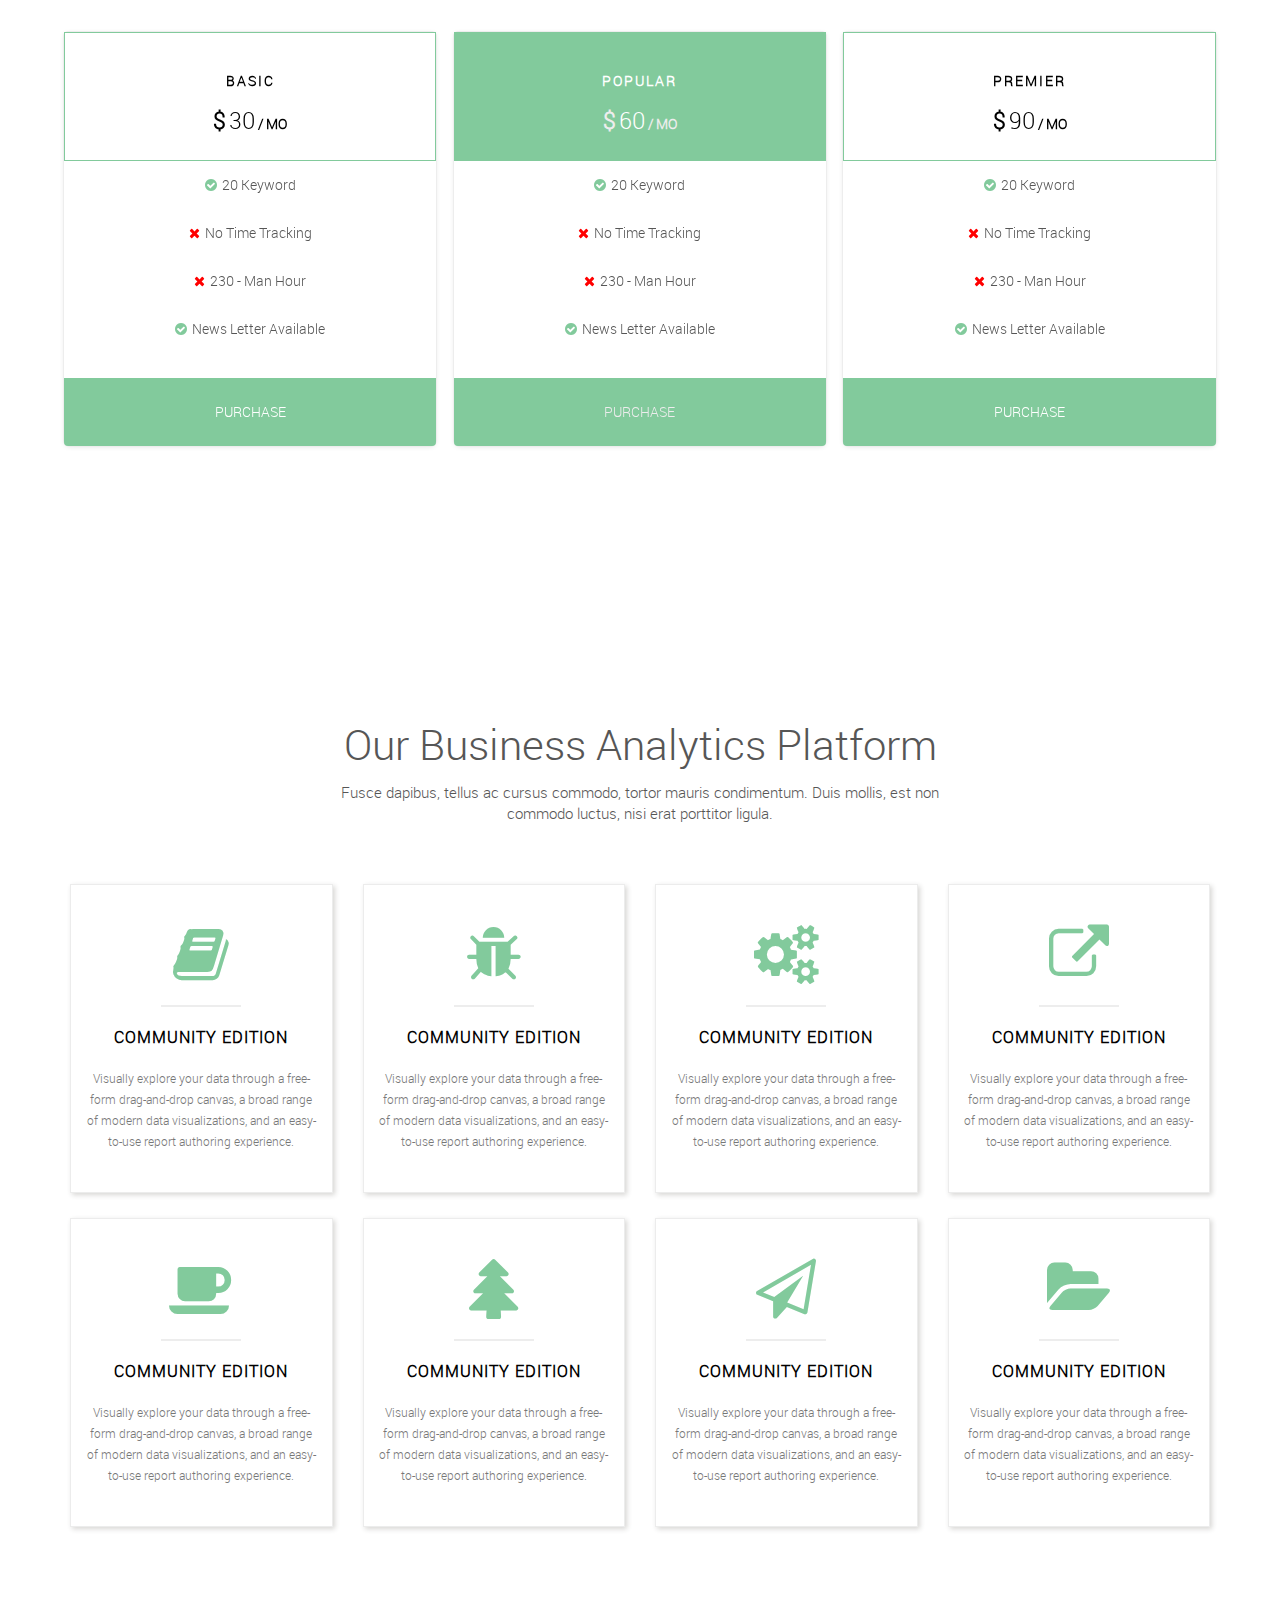
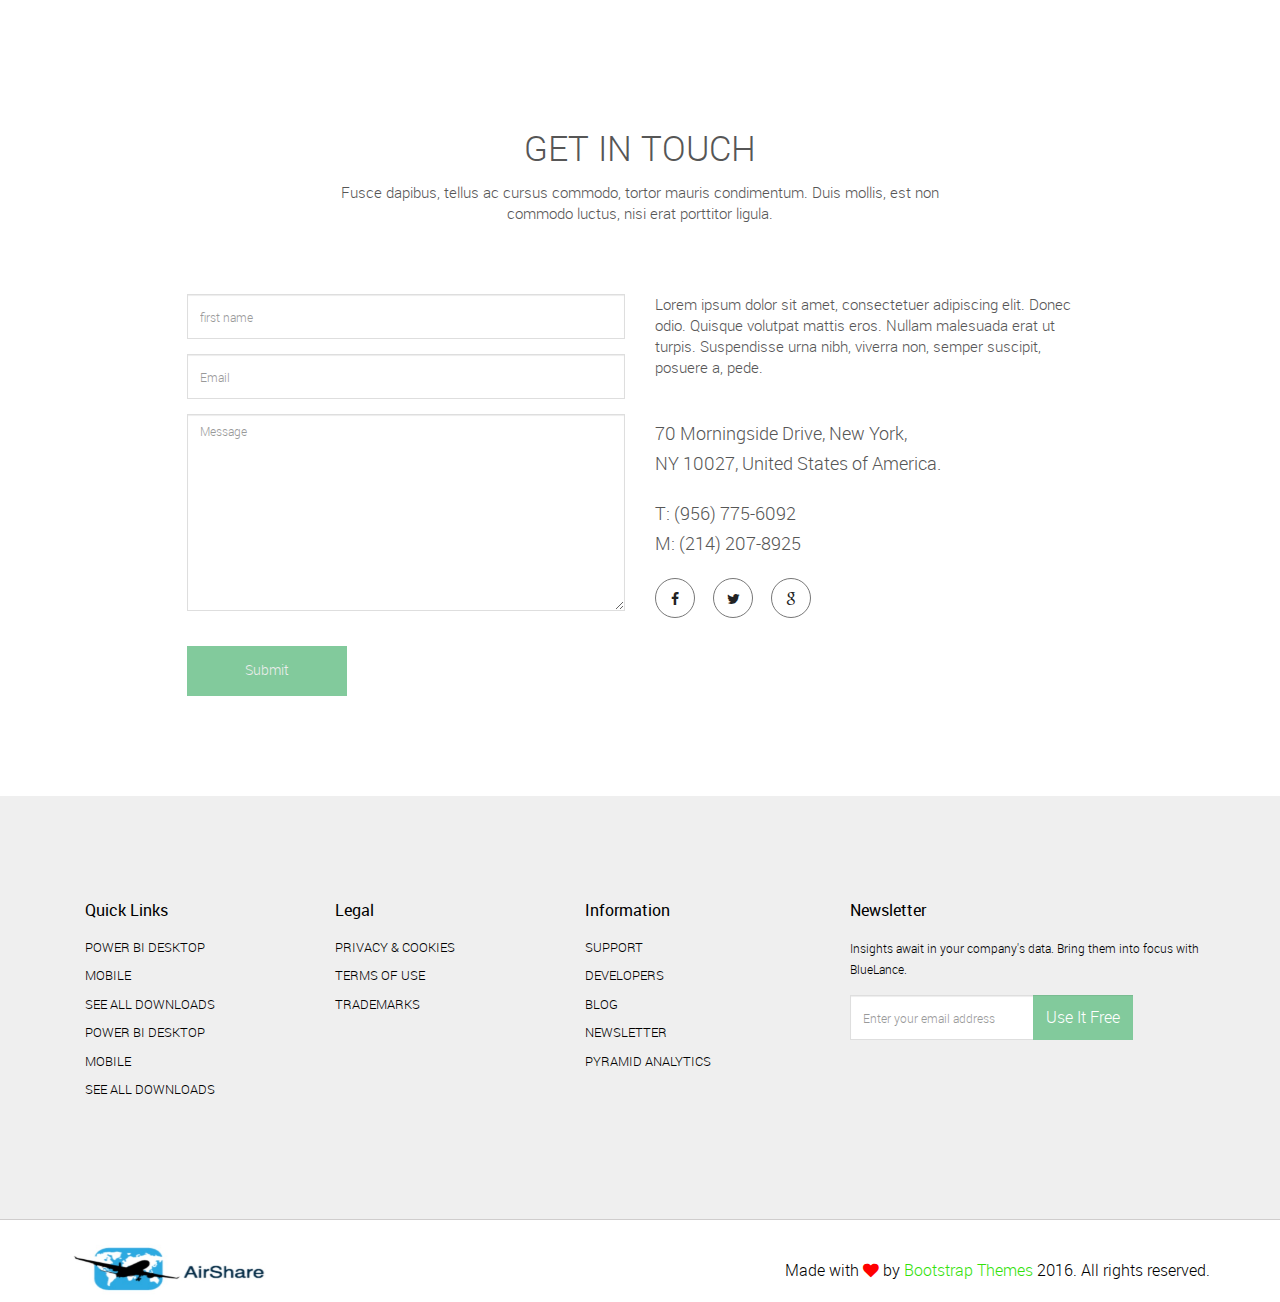
==== commit b1916738: "Added 'HOW IT WORKS' text" ====
--- a/webpage_template/index.html
+++ b/webpage_template/index.html
@@ -136,15 +136,13 @@
                         <div class="col-sm-6 margin-top-60">
                             <div class="single_features_right ">
                                 <h2>HOW IT WORKS</h2>
-                                <p>Fusce dapibus, tellus ac cursus commodo, tortor mauris condimentum. Duis mollis, est non commodo luctus, nisi erat porttitor ligula.</p>
+                                <p>Simply choose a day and time you want to send your luggage--a carry on or checked baggage--and where to.</p>
                                 <ul>
-                                    <li>Quisque volutpat mattis eros.</li>
-                                    <li>Nullam malesuada erat ut turpis.</li>
-                                    <li>Suspendisse urna nibh.</li>
+                                    <li>Then, we will instantly connect you with a person, called an Air Sharer who will be flying to the destination of your choosing at the time you specificed or near that time. .</li>
+                                    <li>From there, you would drop the luggage at a predetermined spot in the airport, where the Air Sharer will meet you and carefully obtain your luggage.</li>
+                                    <li>On the other end, easily send to your receipant a track info link for them to check when it arrives and where it will be in the airport.</li>
                                 </ul>
-                                <div class="features_buttom">
-                                    <a href="" class="btn btn-default">Read More</a>
-                                </div>
+
                             </div>
                         </div>
 
@@ -168,9 +166,6 @@
                                     <li>Nullam malesuada erat ut turpis.</li>
                                     <li>Suspendisse urna nibh.</li>
                                 </ul>
-                                <div class="features_buttom">
-                                    <a href="" class="btn btn-default">Read More</a>
-                                </div>
                             </div>
                         </div>
                          <div class="col-sm-6">
--- a/webpage_template/assets/css/style.css
+++ b/webpage_template/assets/css/style.css
@@ -579,7 +579,7 @@
     color:#fff;
 }
 .navbar-default .navbar-nav>li>a:hover, .navbar-default .navbar-nav>li>a:focus {
-    color: #82ca9c;
+    color:linear-gradient(to right, orange, red);;
     background-color: transparent;
 }
 .navbar-brand{
@@ -590,8 +590,6 @@
 /*For Home Section*/
 .home{
     background:url(../images/flight2.jpg) no-repeat center center;
-    color:#000;
-
 	background-size:cover;
 	-webkit-background-size:cover;
 	-moz-background-size:cover;
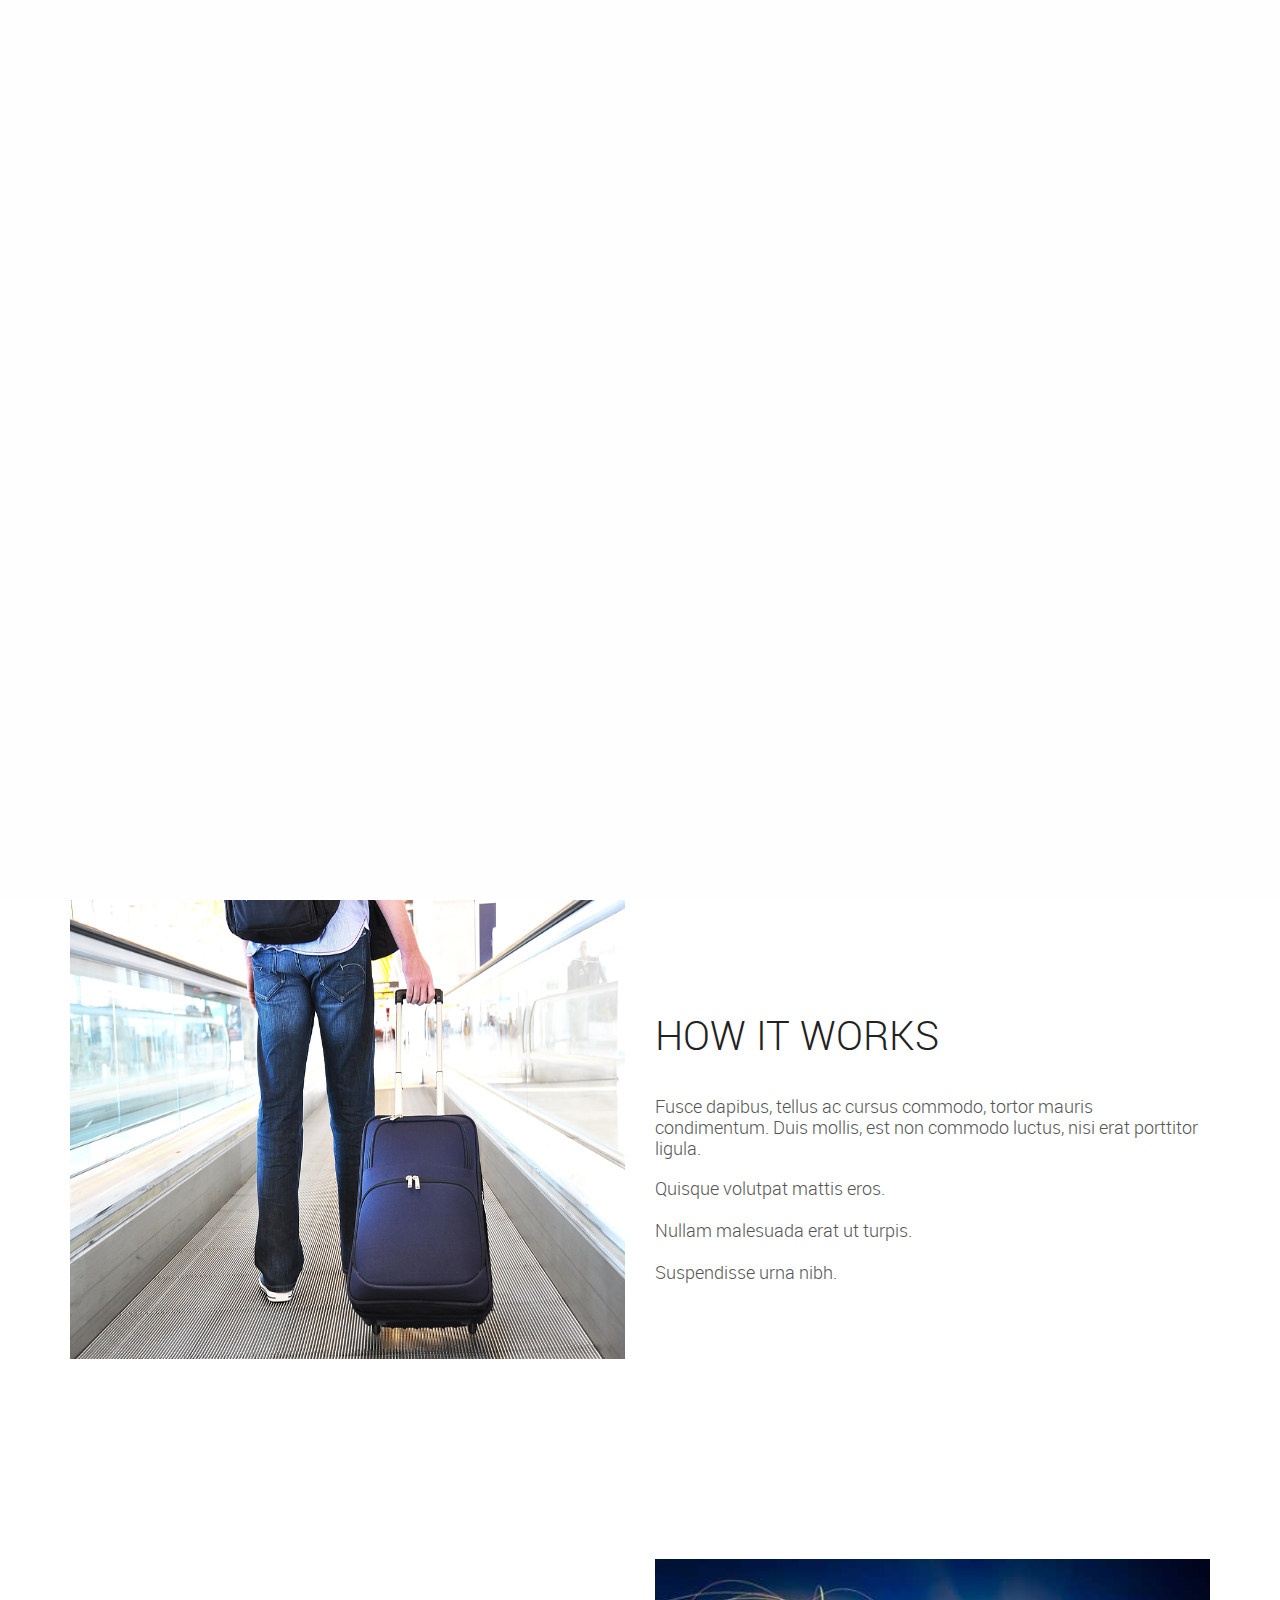
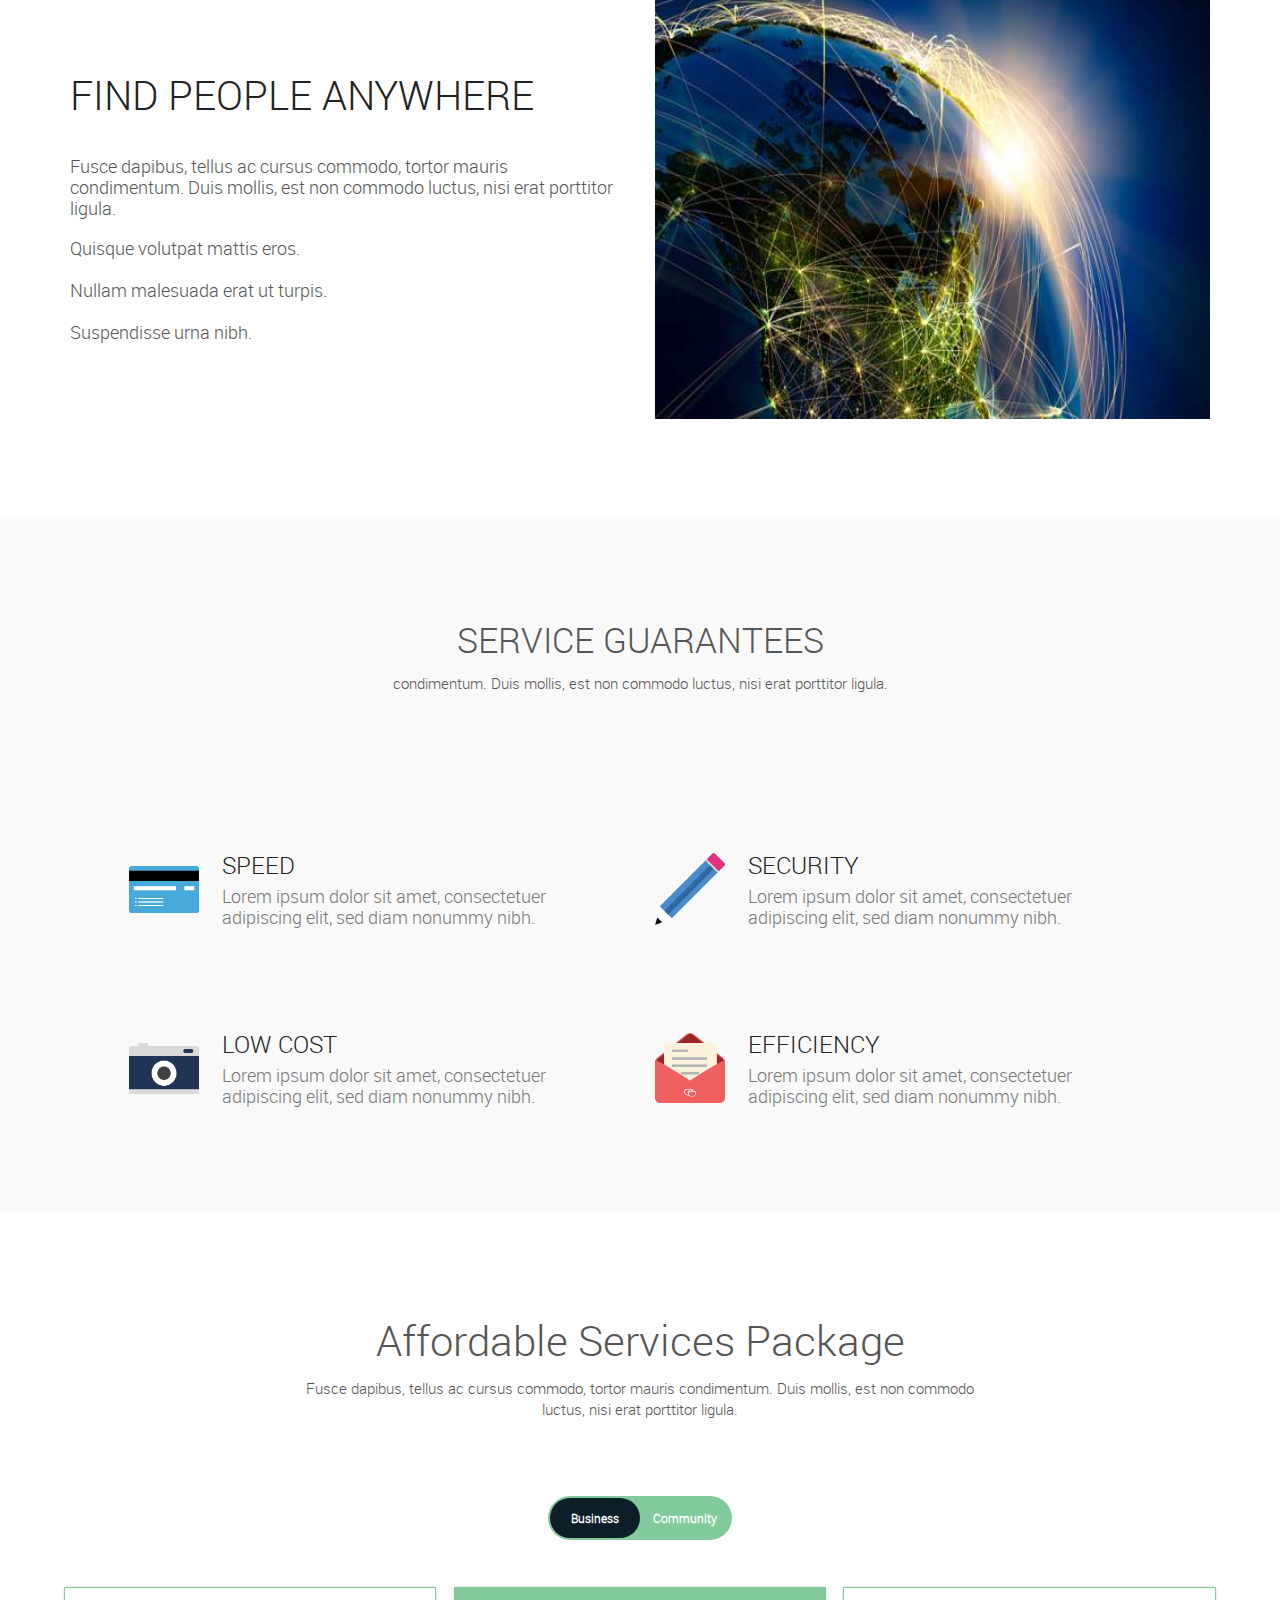
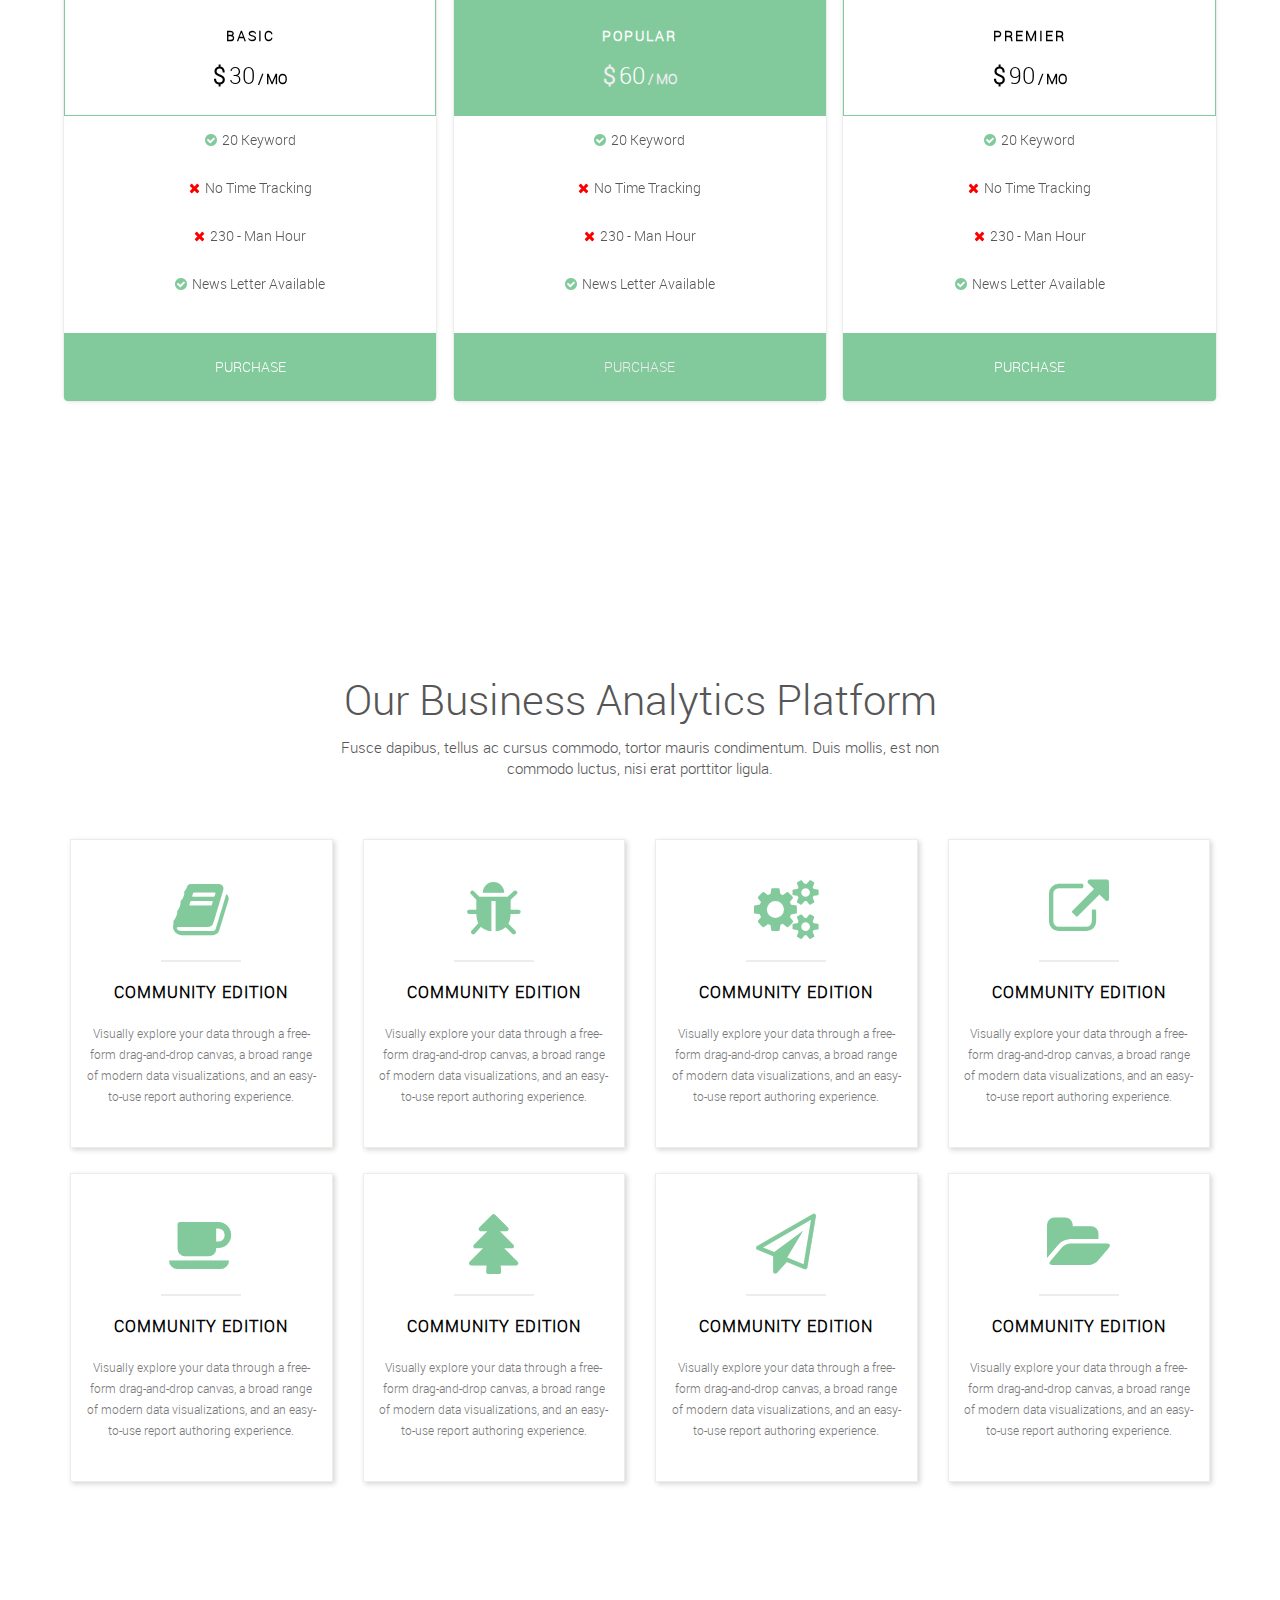
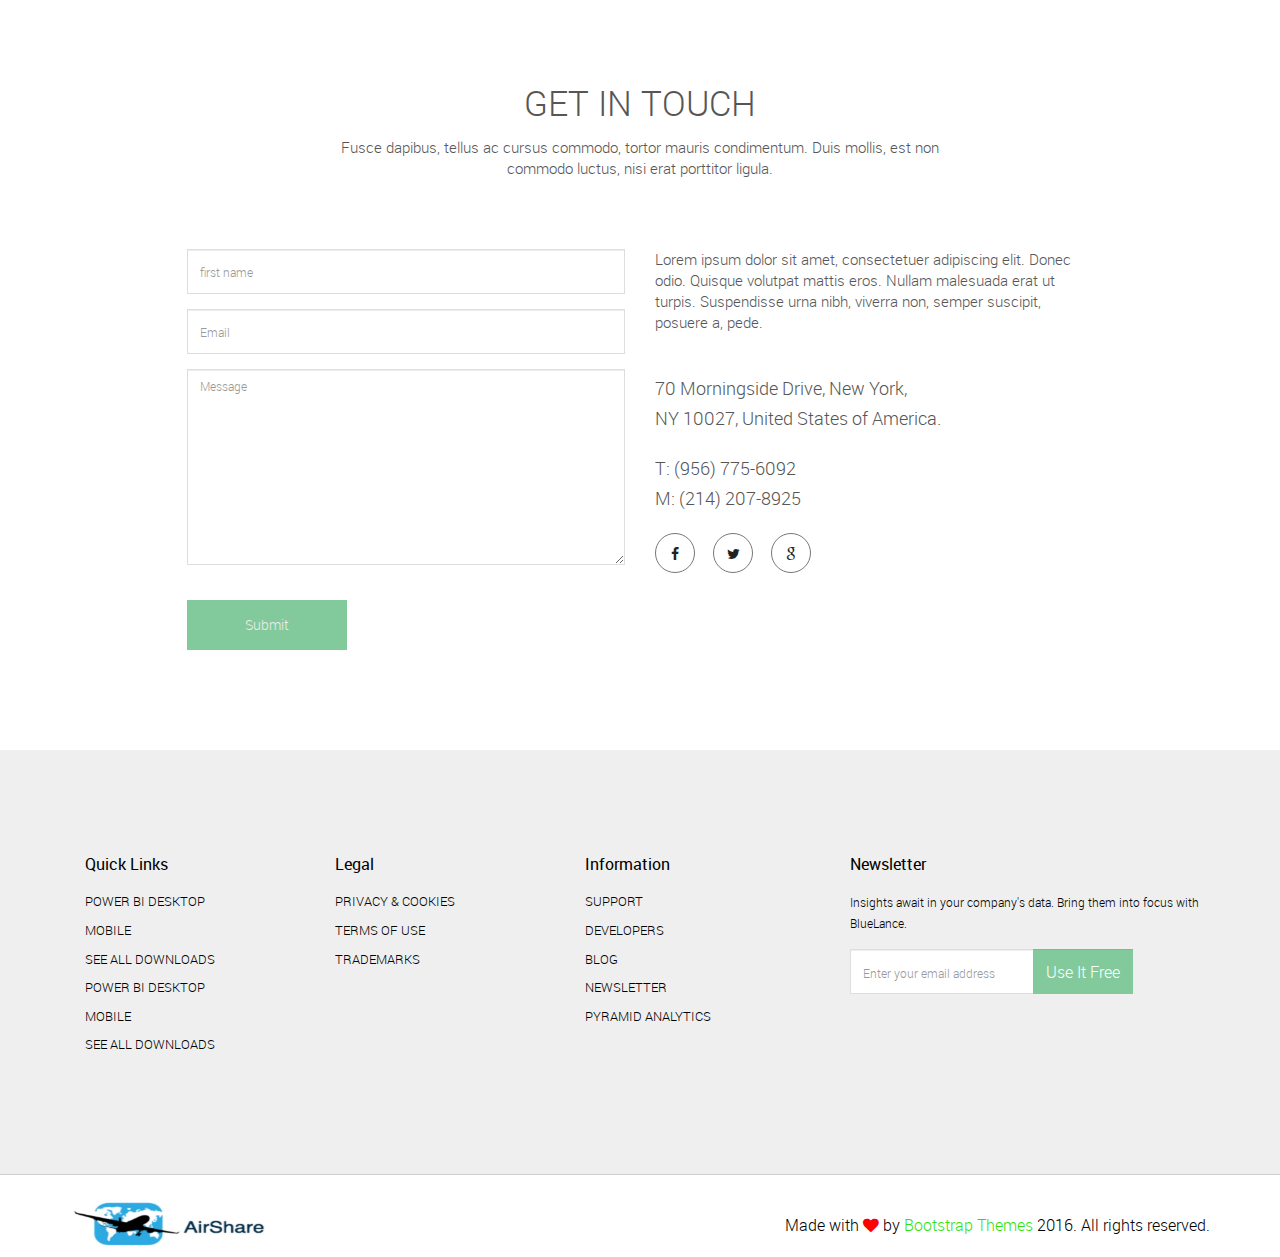
==== commit ffbada2a: "new images" ====
--- a/webpage_template/index.html
+++ b/webpage_template/index.html
@@ -6,7 +6,7 @@
     <head>
         <meta charset="utf-8">
         <meta http-equiv="X-UA-Compatible" content="IE=edge,chrome=1">
-        <title>AIR SHARE </title>
+        <title>AIR SHARE Free Landing Page</title>
         <meta name="description" content="">
         <meta name="viewport" content="width=device-width, initial-scale=1">
         <link rel="apple-touch-icon" href="apple-touch-icon.png">
@@ -75,10 +75,11 @@
 
                     <ul class="nav navbar-nav navbar-right">
                         <li class="active"><a href="#home">Home</a></li>
+                        <li><a href="#features">ABOUT</a></li>
                         <li><a href="#service">FLIGHTS</a></li>
                         <li><a href="#price">PRICING</a></li>
-                        <li><a href="#Air Sharers">Air Sharers</a></li>
-                        <li><a href="#Air Sender">Air Senders</a></li>
+                        <li><a href="#business">Business</a></li>
+                        <li><a href="#contact">Contact</a></li>
                         <li class="login"><a href="#">Sign In</a></li>
                     </ul>
 
@@ -96,7 +97,7 @@
                                 <div class="home-content">
 
                                     <h1>Connecting the world one suitcase at a time.</h1>
-                                    <p> <i><b>AirShare</b></i> connects you, an Air Sender instantanously to wonderous Air Sharers, ordinary people who will ease your spending on sending heavy packages to loved ones and friends.</p>
+                                    <p>Blue Lance transforms your company's data into rich visuals for you to collect and organize so you can focus on what matters to you. Stay in the know, spot trends as they happen, and push your business further.</p>
 
                                     <div class="row">
                                         <div class="col-md-6 col-md-offset-3 col-sm-12 col-xs-12">
@@ -129,20 +130,22 @@
 
                         <div class="col-sm-6">
                             <div class="single_features_left text-center">
-                                <img src="flight" alt="" />
+                                <img src="carryon.jpeg" alt="" />
                             </div>
                         </div>
 
                         <div class="col-sm-6 margin-top-60">
                             <div class="single_features_right ">
                                 <h2>HOW IT WORKS</h2>
-                                <p>Simply choose a day and time you want to send your luggage--a carry on or checked baggage--and where to.</p>
+                                <p>Fusce dapibus, tellus ac cursus commodo, tortor mauris condimentum. Duis mollis, est non commodo luctus, nisi erat porttitor ligula.</p>
                                 <ul>
-                                    <li>Then, we will instantly connect you with a person, called an Air Sharer who will be flying to the destination of your choosing at the time you specificed or near that time. .</li>
-                                    <li>From there, you would drop the luggage at a predetermined spot in the airport, where the Air Sharer will meet you and carefully obtain your luggage.</li>
-                                    <li>On the other end, easily send to your receipant a track info link for them to check when it arrives and where it will be in the airport.</li>
+                                    <li>Quisque volutpat mattis eros.</li>
+                                    <li>Nullam malesuada erat ut turpis.</li>
+                                    <li>Suspendisse urna nibh.</li>
                                 </ul>
-
+                                <!--<div class="features_buttom">
+                                    <a href="" class="btn btn-default">Read More</a>
+                                </div> -->
                             </div>
                         </div>
 
@@ -166,11 +169,14 @@
                                     <li>Nullam malesuada erat ut turpis.</li>
                                     <li>Suspendisse urna nibh.</li>
                                 </ul>
+                                <!--<div class="features_buttom">
+                                    <a href="" class="btn btn-default">Read More</a>
+                                </div> -->
                             </div>
                         </div>
                          <div class="col-sm-6">
                             <div class="single_features_left text-center">
-                                <img src="assets/images/feature-1.jpg" alt="" />
+                                <img src="globe.jpeg" alt="" />
                             </div>
                         </div>
 
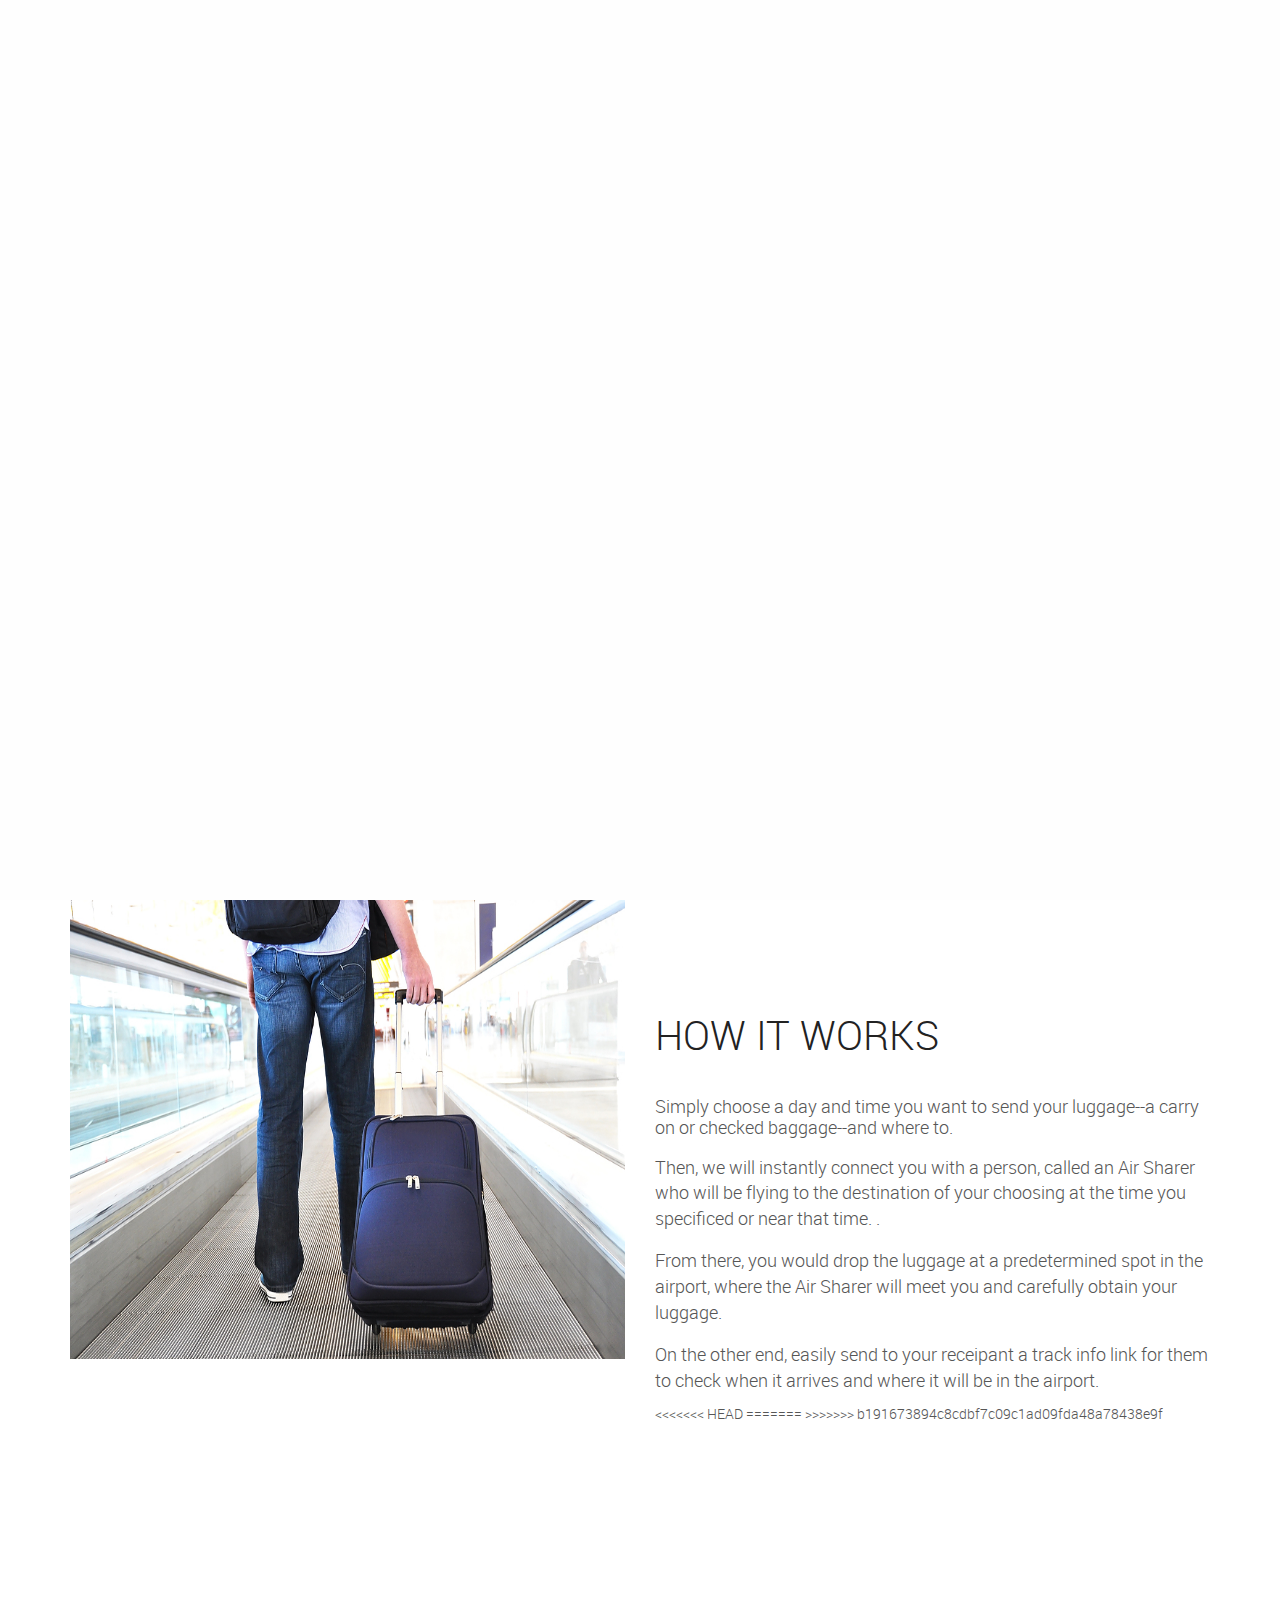
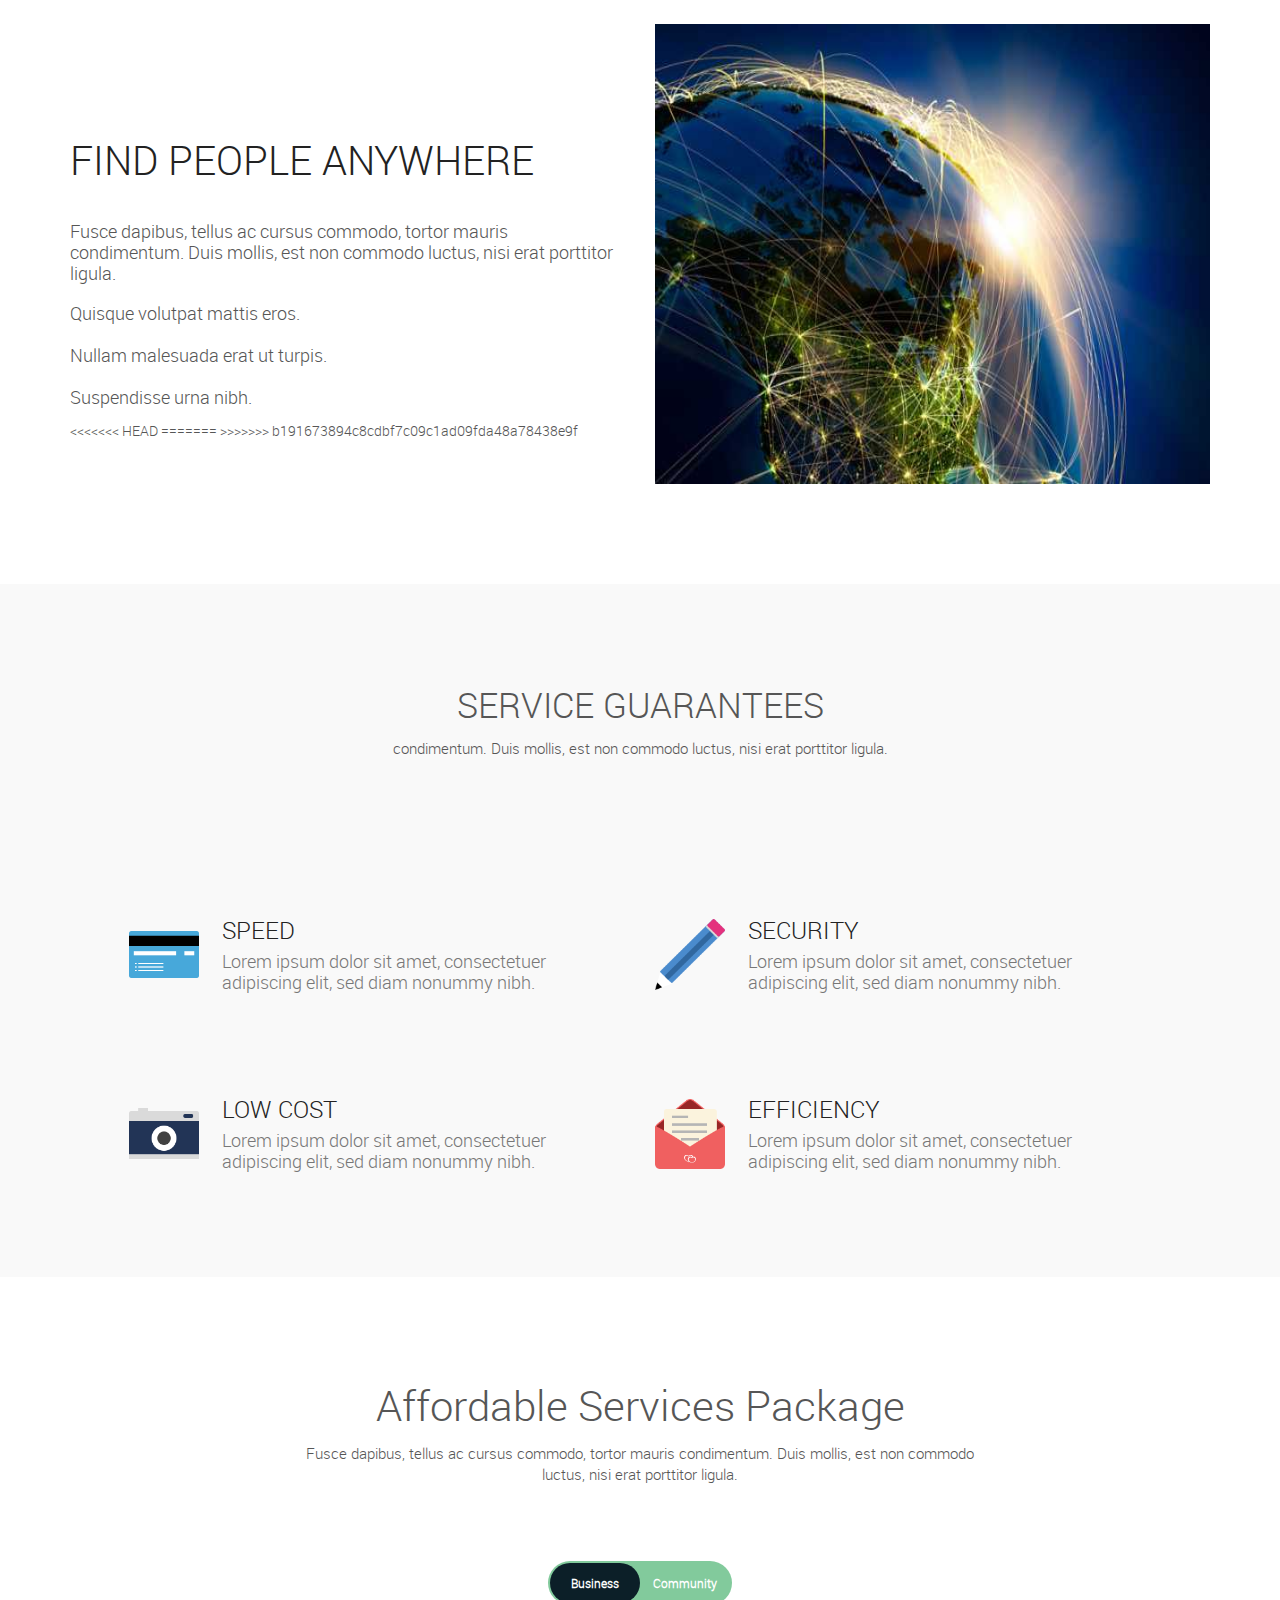
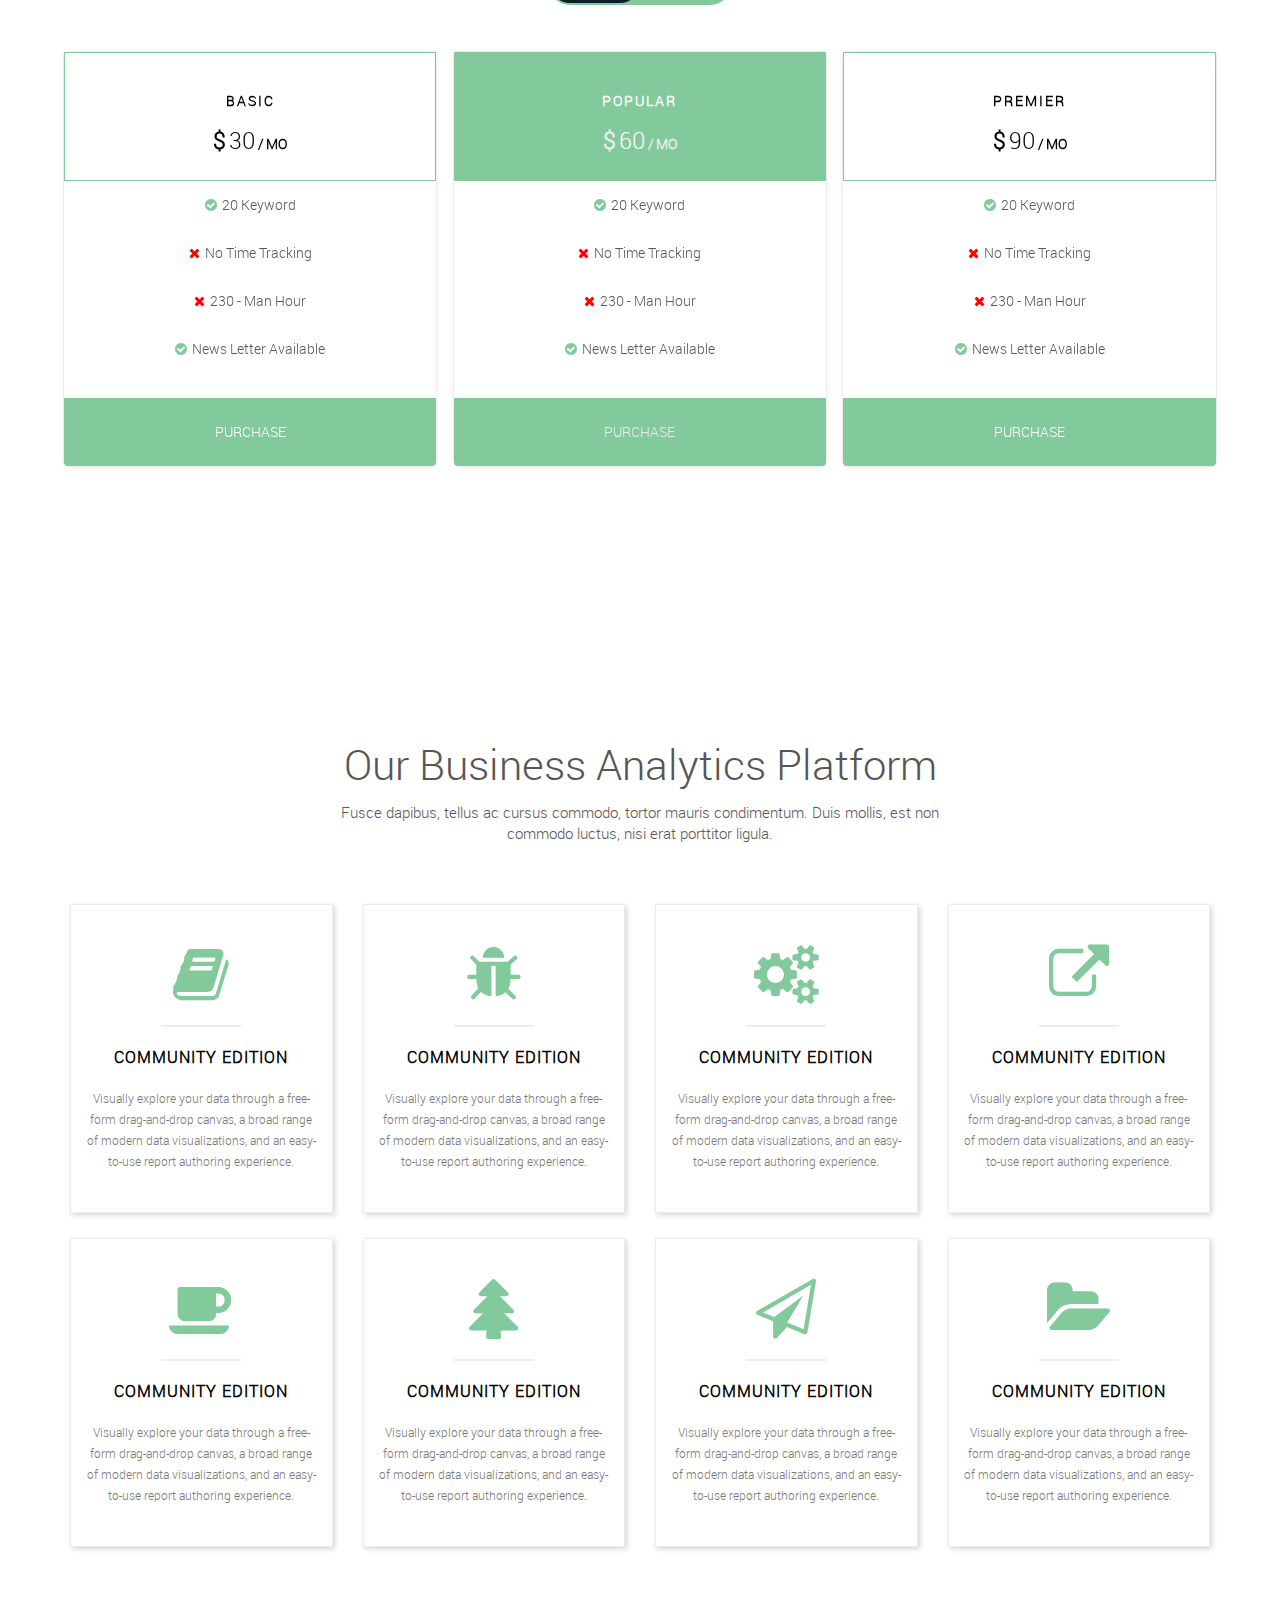
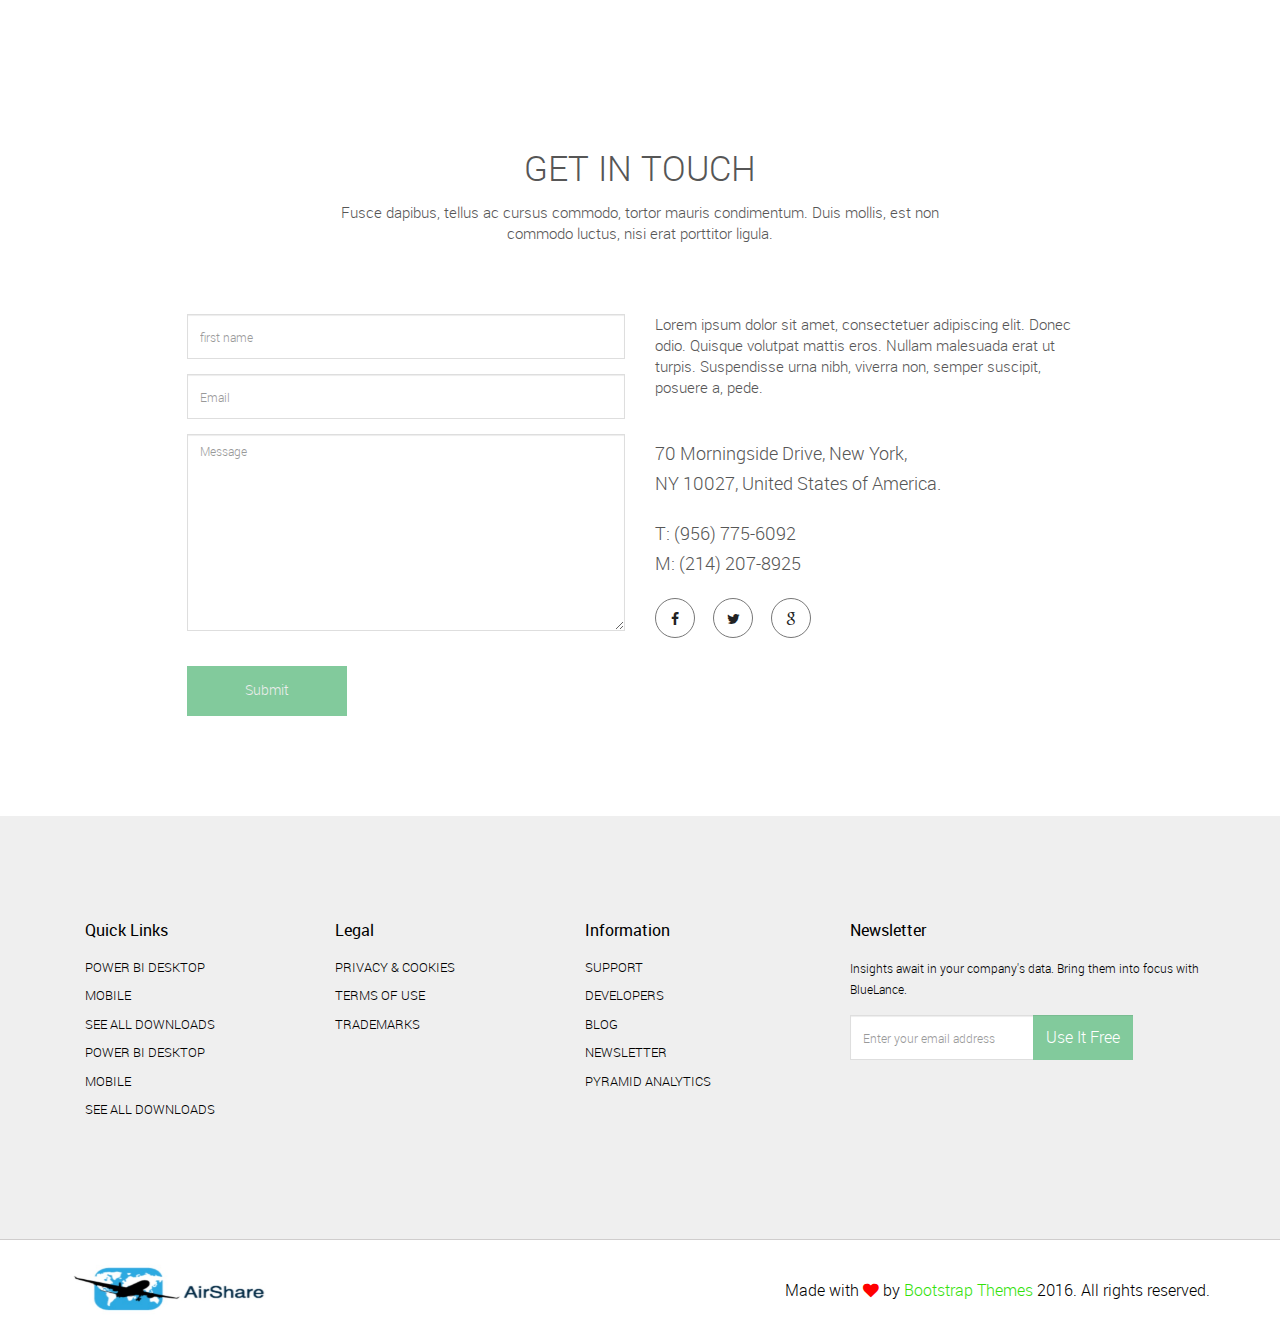
==== commit dedfe0a7: "iliana changes" ====
--- a/webpage_template/index.html
+++ b/webpage_template/index.html
@@ -137,15 +137,19 @@
                         <div class="col-sm-6 margin-top-60">
                             <div class="single_features_right ">
                                 <h2>HOW IT WORKS</h2>
-                                <p>Fusce dapibus, tellus ac cursus commodo, tortor mauris condimentum. Duis mollis, est non commodo luctus, nisi erat porttitor ligula.</p>
+                                <p>Simply choose a day and time you want to send your luggage--a carry on or checked baggage--and where to.</p>
                                 <ul>
-                                    <li>Quisque volutpat mattis eros.</li>
-                                    <li>Nullam malesuada erat ut turpis.</li>
-                                    <li>Suspendisse urna nibh.</li>
+                                    <li>Then, we will instantly connect you with a person, called an Air Sharer who will be flying to the destination of your choosing at the time you specificed or near that time. .</li>
+                                    <li>From there, you would drop the luggage at a predetermined spot in the airport, where the Air Sharer will meet you and carefully obtain your luggage.</li>
+                                    <li>On the other end, easily send to your receipant a track info link for them to check when it arrives and where it will be in the airport.</li>
                                 </ul>
+<<<<<<< HEAD
                                 <!--<div class="features_buttom">
                                     <a href="" class="btn btn-default">Read More</a>
                                 </div> -->
+=======
+
+>>>>>>> b191673894c8cdbf7c09c1ad09fda48a78438e9f
                             </div>
                         </div>
 
@@ -169,9 +173,12 @@
                                     <li>Nullam malesuada erat ut turpis.</li>
                                     <li>Suspendisse urna nibh.</li>
                                 </ul>
+<<<<<<< HEAD
                                 <!--<div class="features_buttom">
                                     <a href="" class="btn btn-default">Read More</a>
                                 </div> -->
+=======
+>>>>>>> b191673894c8cdbf7c09c1ad09fda48a78438e9f
                             </div>
                         </div>
                          <div class="col-sm-6">
